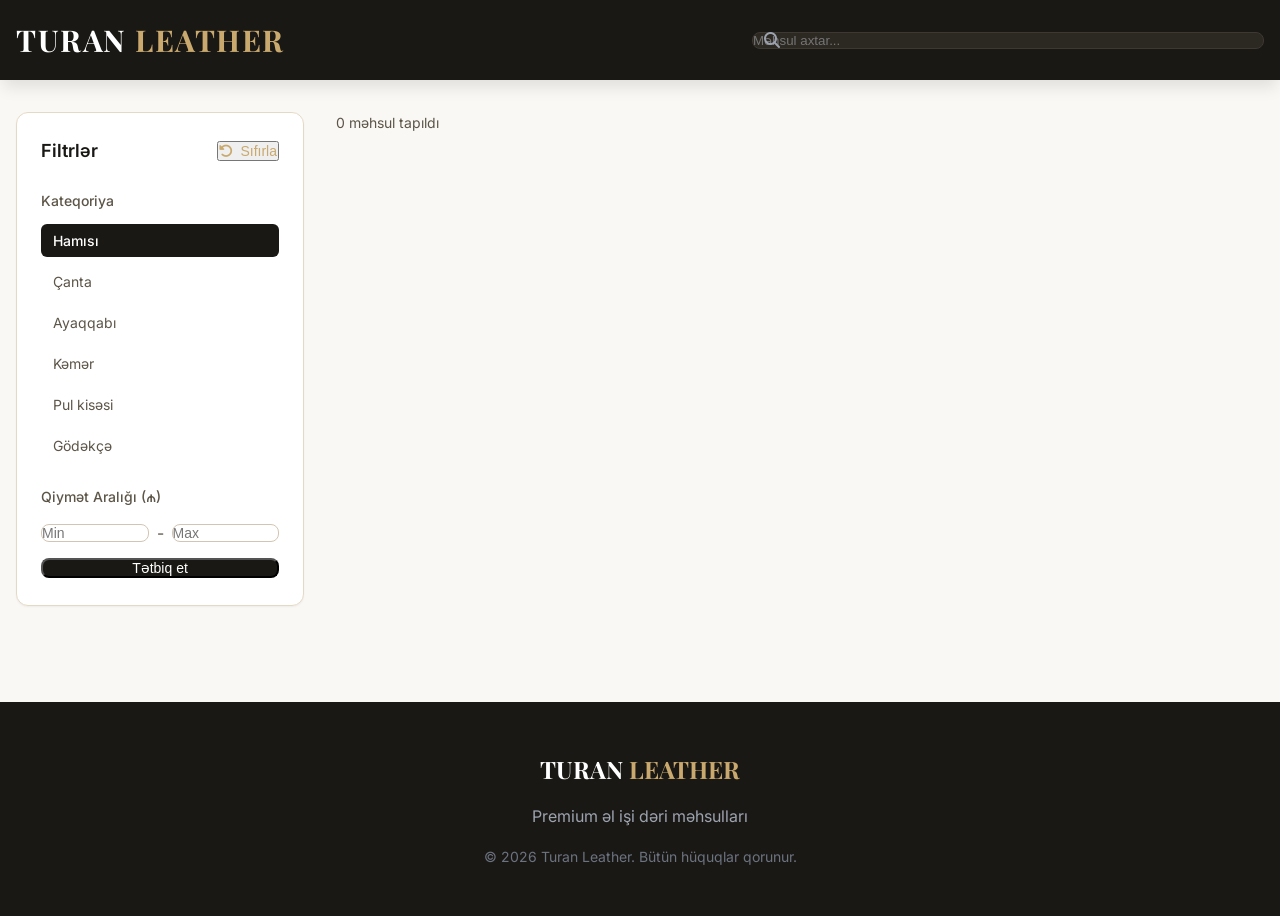
==== index.html @ 6fc0ab0b "Add files via upload" ====
<!DOCTYPE html>
<html lang="az">
<head>
    <meta charset="UTF-8">
    <meta name="viewport" content="width=device-width, initial-scale=1.0">
    <title>Turan Leather - Premium Dəri Məhsulları</title>
    <!-- Google Fonts -->
    <link rel="preconnect" href="https://fonts.googleapis.com">
    <link rel="preconnect" href="https://fonts.gstatic.com" crossorigin>
    <link href="https://fonts.googleapis.com/css2?family=Inter:wght@300;400;500;600;700&family=Playfair+Display:wght@500;600;700&display=swap" rel="stylesheet">
    <!-- Font Awesome -->
    <link rel="stylesheet" href="https://cdnjs.cloudflare.com/ajax/libs/font-awesome/6.5.1/css/all.min.css">
    <!-- Swiper.js -->
    <link rel="stylesheet" href="https://cdn.jsdelivr.net/npm/swiper@11/swiper-bundle.min.css" />
    <!-- Custom CSS -->
    <link rel="stylesheet" href="style.css">
</head>
<body class="bg-[#FAF8F5]">
    <!-- Header -->
    <header class="sticky top-0 z-50 bg-[#1A1814] text-white shadow-lg">
        <div class="max-w-7xl mx-auto px-4 sm:px-6 lg:px-8">
            <div class="flex items-center justify-between h-16 md:h-20">
                <!-- Logo -->
                <div class="flex-shrink-0">
                    <h1 class="text-2xl md:text-3xl font-bold tracking-wider" style="font-family: 'Playfair Display', serif;">
                        TURAN <span class="text-[#C9A96E]">LEATHER</span>
                    </h1>
                </div>

                <!-- Desktop Search & Menu -->
                <div class="hidden md:flex items-center space-x-6 flex-1 max-w-lg mx-8">
                    <div class="relative w-full">
                        <i class="fa-solid fa-magnifying-glass absolute left-3 top-1/2 -translate-y-1/2 text-gray-400"></i>
                        <input type="text" id="searchInput" placeholder="Məhsul axtar..." 
                               class="w-full pl-10 pr-4 py-2 bg-[#2C2822] border border-[#3D3830] rounded-lg text-white placeholder-gray-400 focus:outline-none focus:border-[#C9A96E] transition-colors">
                    </div>
                </div>

                <!-- Mobile Menu Button -->
                <button id="mobileMenuBtn" class="md:hidden text-white text-2xl">
                    <i class="fa-solid fa-bars"></i>
                </button>
            </div>
        </div>

        <!-- Mobile Search -->
        <div class="md:hidden px-4 pb-3">
            <div class="relative">
                <i class="fa-solid fa-magnifying-glass absolute left-3 top-1/2 -translate-y-1/2 text-gray-400"></i>
                <input type="text" id="mobileSearchInput" placeholder="Məhsul axtar..." 
                       class="w-full pl-10 pr-4 py-2 bg-[#2C2822] border border-[#3D3830] rounded-lg text-white placeholder-gray-400 focus:outline-none focus:border-[#C9A96E] transition-colors">
            </div>
        </div>
    </header>

    <!-- Main Layout -->
    <div class="max-w-7xl mx-auto px-4 sm:px-6 lg:px-8 py-8">
        <div class="flex flex-col lg:flex-row gap-8">
            <!-- Sidebar Filters -->
            <aside id="filterSidebar" class="lg:w-72 flex-shrink-0 hidden lg:block">
                <div class="sticky top-24 bg-white rounded-xl shadow-sm p-6 border border-[#E5D9C5]">
                    <div class="flex items-center justify-between mb-6">
                        <h2 class="text-lg font-semibold text-[#1A1814]">Filtrlər</h2>
                        <button id="resetFilters" class="text-sm text-[#C9A96E] hover:text-[#A8894A] transition-colors">
                            <i class="fa-solid fa-rotate-left mr-1"></i> Sıfırla
                        </button>
                    </div>

                    <!-- Category Filter -->
                    <div class="mb-6">
                        <h3 class="text-sm font-medium text-[#5C5548] mb-3">Kateqoriya</h3>
                        <div id="categoryFilters" class="space-y-2">
                            <!-- Categories will be loaded dynamically -->
                        </div>
                    </div>

                    <!-- Price Range Filter -->
                    <div>
                        <h3 class="text-sm font-medium text-[#5C5548] mb-3">Qiymət Aralığı (₼)</h3>
                        <div class="flex items-center space-x-2">
                            <input type="number" id="minPrice" placeholder="Min" 
                                   class="w-full px-3 py-2 border border-[#D4C5B2] rounded-lg text-sm focus:outline-none focus:border-[#C9A96E]">
                            <span class="text-[#5C5548]">-</span>
                            <input type="number" id="maxPrice" placeholder="Max" 
                                   class="w-full px-3 py-2 border border-[#D4C5B2] rounded-lg text-sm focus:outline-none focus:border-[#C9A96E]">
                        </div>
                        <button id="applyPriceFilter" class="w-full mt-3 px-4 py-2 bg-[#1A1814] text-white rounded-lg text-sm hover:bg-[#2C2822] transition-colors">
                            Tətbiq et
                        </button>
                    </div>
                </div>
            </aside>

            <!-- Mobile Filter Overlay -->
            <div id="mobileFilterOverlay" class="fixed inset-0 bg-black/50 z-50 hidden lg:hidden">
                <div class="absolute right-0 top-0 h-full w-80 bg-white p-6 overflow-y-auto">
                    <div class="flex items-center justify-between mb-6">
                        <h2 class="text-lg font-semibold">Filtrlər</h2>
                        <button id="closeMobileFilter" class="text-2xl text-gray-500">&times;</button>
                    </div>
                    <!-- Same filter content as desktop -->
                    <div id="mobileCategoryFilters" class="space-y-2 mb-6"></div>
                    <div class="mb-6">
                        <h3 class="text-sm font-medium text-[#5C5548] mb-3">Qiymət Aralığı (₼)</h3>
                        <div class="flex items-center space-x-2 mb-3">
                            <input type="number" id="mobileMinPrice" placeholder="Min" 
                                   class="w-full px-3 py-2 border rounded-lg text-sm">
                            <span>-</span>
                            <input type="number" id="mobileMaxPrice" placeholder="Max" 
                                   class="w-full px-3 py-2 border rounded-lg text-sm">
                        </div>
                        <button id="applyMobilePriceFilter" class="w-full px-4 py-2 bg-[#1A1814] text-white rounded-lg text-sm">
                            Tətbiq et
                        </button>
                    </div>
                    <button id="resetMobileFilters" class="w-full px-4 py-2 border border-[#D4C5B2] rounded-lg text-sm">
                        Sıfırla
                    </button>
                </div>
            </div>

            <!-- Products Grid -->
            <main class="flex-1">
                <!-- Mobile Filter Toggle -->
                <div class="flex items-center justify-between mb-6 lg:hidden">
                    <button id="mobileFilterToggle" class="flex items-center space-x-2 px-4 py-2 bg-white border border-[#D4C5B2] rounded-lg text-sm">
                        <i class="fa-solid fa-filter"></i>
                        <span>Filtrlər</span>
                    </button>
                    <span id="productCount" class="text-sm text-[#5C5548]"></span>
                </div>

                <div class="hidden lg:flex items-center justify-between mb-6">
                    <span id="desktopProductCount" class="text-sm text-[#5C5548]"></span>
                </div>

                <!-- Loading Spinner -->
                <div id="loadingSpinner" class="flex justify-center py-20">
                    <div class="w-10 h-10 border-4 border-[#C9A96E] border-t-transparent rounded-full animate-spin"></div>
                </div>

                <!-- Products Grid -->
                <div id="productsGrid" class="grid grid-cols-1 sm:grid-cols-2 lg:grid-cols-3 gap-6">
                    <!-- Products will be loaded dynamically -->
                </div>

                <!-- Load More Button -->
                <div id="loadMoreContainer" class="flex justify-center mt-8">
                    <button id="loadMoreBtn" class="px-8 py-3 bg-[#1A1814] text-white rounded-lg hover:bg-[#2C2822] transition-all duration-300 transform hover:scale-105">
                        <i class="fa-solid fa-plus mr-2"></i> Daha çox yüklə
                    </button>
                </div>
            </main>
        </div>
    </div>

    <!-- Product Detail Modal -->
    <div id="productModal" class="fixed inset-0 bg-black/60 z-50 flex items-center justify-center p-4 opacity-0 pointer-events-none transition-opacity duration-300">
        <div class="bg-white rounded-2xl max-w-2xl w-full max-h-[90vh] overflow-y-auto relative">
            <button id="closeModal" class="absolute top-4 right-4 z-10 w-10 h-10 bg-white rounded-full shadow-md flex items-center justify-center hover:bg-gray-100 transition-colors">
                <i class="fa-solid fa-xmark text-xl"></i>
            </button>
            
            <!-- Swiper Image Slider -->
            <div class="swiper productSwiper w-full h-80 md:h-96 bg-[#F5F0E8]">
                <div class="swiper-wrapper" id="modalSwiperWrapper">
                    <!-- Slides will be added dynamically -->
                </div>
                <div class="swiper-pagination"></div>
                <div class="swiper-button-prev"></div>
                <div class="swiper-button-next"></div>
            </div>

            <!-- Product Info -->
            <div class="p-6">
                <span id="modalCategory" class="text-sm text-[#C9A96E] font-medium uppercase tracking-wider"></span>
                <h2 id="modalProductName" class="text-2xl font-bold text-[#1A1814] mt-2"></h2>
                <p id="modalPrice" class="text-3xl font-bold text-[#C9A96E] mt-3"></p>
                <p id="modalDescription" class="text-gray-600 mt-4 leading-relaxed"></p>
                
                <button id="modalOrderBtn" class="w-full mt-6 px-6 py-3 bg-green-600 text-white rounded-lg hover:bg-green-700 transition-all duration-300 transform hover:scale-105 font-medium">
                    <i class="fa-brands fa-whatsapp mr-2"></i> WhatsApp ilə sifariş et
                </button>
            </div>
        </div>
    </div>

    <!-- Footer -->
    <footer class="bg-[#1A1814] text-white mt-16">
        <div class="max-w-7xl mx-auto px-4 sm:px-6 lg:px-8 py-12">
            <div class="text-center">
                <h3 class="text-2xl font-bold mb-4" style="font-family: 'Playfair Display', serif;">
                    TURAN <span class="text-[#C9A96E]">LEATHER</span>
                </h3>
                <p class="text-gray-400">Premium əl işi dəri məhsulları</p>
                <div class="mt-4 text-sm text-gray-500">
                    © 2026 Turan Leather. Bütün hüquqlar qorunur.
                </div>
            </div>
        </div>
    </footer>

    <!-- Scripts -->
    <script src="https://cdn.jsdelivr.net/npm/swiper@11/swiper-bundle.min.js"></script>
    <script src="script.js"></script>
</body>
</html>
---- style.css ----
/* === Turan Leather - Global Styles === */

/* Reset and Base */
* {
    margin: 0;
    padding: 0;
    box-sizing: border-box;
}

body {
    font-family: 'Inter', sans-serif;
    background-color: #FAF8F5;
    color: #1A1814;
    line-height: 1.6;
}

/* Custom Scrollbar */
::-webkit-scrollbar {
    width: 8px;
}
::-webkit-scrollbar-track {
    background: #F5F0E8;
}
::-webkit-scrollbar-thumb {
    background: #C9A96E;
    border-radius: 4px;
}
::-webkit-scrollbar-thumb:hover {
    background: #A8894A;
}

/* === Utility Classes (Tailwind-like) === */
.max-w-7xl { max-width: 80rem; }
.mx-auto { margin-left: auto; margin-right: auto; }
.px-4 { padding-left: 1rem; padding-right: 1rem; }
.px-6 { padding-left: 1.5rem; padding-right: 1.5rem; }
.px-8 { padding-left: 2rem; padding-right: 2rem; }
.py-8 { padding-top: 2rem; padding-bottom: 2rem; }
.py-12 { padding-top: 3rem; padding-bottom: 3rem; }
.py-20 { padding-top: 5rem; padding-bottom: 5rem; }
.mt-2 { margin-top: 0.5rem; }
.mt-3 { margin-top: 0.75rem; }
.mt-4 { margin-top: 1rem; }
.mt-6 { margin-top: 1.5rem; }
.mt-8 { margin-top: 2rem; }
.mt-16 { margin-top: 4rem; }
.mb-1 { margin-bottom: 0.25rem; }
.mb-3 { margin-bottom: 0.75rem; }
.mb-4 { margin-bottom: 1rem; }
.mb-6 { margin-bottom: 1.5rem; }
.mb-8 { margin-bottom: 2rem; }
.mr-1 { margin-right: 0.25rem; }
.mr-2 { margin-right: 0.5rem; }
.ml-2 { margin-left: 0.5rem; }
.p-1 { padding: 0.25rem; }
.p-4 { padding: 1rem; }
.p-6 { padding: 1.5rem; }
.gap-2 { gap: 0.5rem; }
.gap-3 { gap: 0.75rem; }
.gap-4 { gap: 1rem; }
.gap-6 { gap: 1.5rem; }
.gap-8 { gap: 2rem; }
.space-x-2 > * + * { margin-left: 0.5rem; }
.space-x-3 > * + * { margin-left: 0.75rem; }
.space-x-4 > * + * { margin-left: 1rem; }
.space-x-6 > * + * { margin-left: 1.5rem; }
.space-y-2 > * + * { margin-top: 0.5rem; }
.space-y-3 > * + * { margin-top: 0.75rem; }
.space-y-4 > * + * { margin-top: 1rem; }
.space-y-5 > * + * { margin-top: 1.25rem; }
.rounded-lg { border-radius: 0.5rem; }
.rounded-xl { border-radius: 0.75rem; }
.rounded-2xl { border-radius: 1rem; }
.rounded-full { border-radius: 9999px; }
.rounded-md { border-radius: 0.375rem; }
.shadow-sm { box-shadow: 0 1px 2px rgba(0,0,0,0.05); }
.shadow-lg { box-shadow: 0 10px 15px -3px rgba(0,0,0,0.1); }
.shadow-md { box-shadow: 0 4px 6px -1px rgba(0,0,0,0.1); }
.shadow-xl { box-shadow: 0 20px 25px -5px rgba(0,0,0,0.1); }
.transition-colors { transition: color 0.2s, background-color 0.2s, border-color 0.2s; }
.transition-all { transition: all 0.3s; }
.transition-opacity { transition: opacity 0.3s; }
.duration-200 { transition-duration: 0.2s; }
.duration-300 { transition-duration: 0.3s; }
.transform { transform: translateZ(0); }
.hover\:scale-105:hover { transform: scale(1.05); }
.text-sm { font-size: 0.875rem; }
.text-lg { font-size: 1.125rem; }
.text-xl { font-size: 1.25rem; }
.text-2xl { font-size: 1.5rem; }
.text-3xl { font-size: 1.875rem; }
.font-medium { font-weight: 500; }
.font-semibold { font-weight: 600; }
.font-bold { font-weight: 700; }
.tracking-wider { letter-spacing: 0.05em; }
.uppercase { text-transform: uppercase; }
.text-center { text-align: center; }
.flex { display: flex; }
.flex-col { flex-direction: column; }
.flex-wrap { flex-wrap: wrap; }
.flex-1 { flex: 1 1 0%; }
.flex-shrink-0 { flex-shrink: 0; }
.items-center { align-items: center; }
.items-start { align-items: flex-start; }
.items-end { align-items: flex-end; }
.justify-center { justify-content: center; }
.justify-between { justify-content: space-between; }
.justify-end { justify-content: flex-end; }
.grid { display: grid; }
.grid-cols-1 { grid-template-columns: repeat(1, 1fr); }
.grid-cols-2 { grid-template-columns: repeat(2, 1fr); }
.grid-cols-3 { grid-template-columns: repeat(3, 1fr); }
.hidden { display: none; }
.block { display: block; }
.inline-block { display: inline-block; }
.relative { position: relative; }
.absolute { position: absolute; }
.fixed { position: fixed; }
.sticky { position: sticky; }
.inset-0 { top: 0; right: 0; bottom: 0; left: 0; }
.top-0 { top: 0; }
.top-4 { top: 1rem; }
.top-24 { top: 6rem; }
.right-0 { right: 0; }
.right-4 { right: 1rem; }
.bottom-6 { bottom: 1.5rem; }
.right-6 { right: 1.5rem; }
.left-3 { left: 0.75rem; }
.top-1\/2 { top: 50%; }
.-translate-y-1\/2 { transform: translateY(-50%); }
.z-10 { z-index: 10; }
.z-40 { z-index: 40; }
.z-50 { z-index: 50; }
.w-full { width: 100%; }
.w-10 { width: 2.5rem; }
.h-10 { height: 2.5rem; }
.h-16 { height: 4rem; }
.h-80 { height: 20rem; }
.h-full { height: 100%; }
.max-w-lg { max-width: 32rem; }
.max-w-md { max-width: 28rem; }
.max-w-2xl { max-width: 42rem; }
.max-h-\[90vh\] { max-height: 90vh; }
.overflow-hidden { overflow: hidden; }
.overflow-y-auto { overflow-y: auto; }
.bg-white { background-color: #FFFFFF; }
.bg-\[\#1A1814\] { background-color: #1A1814; }
.bg-\[\#2C2822\] { background-color: #2C2822; }
.bg-\[\#FAF8F5\] { background-color: #FAF8F5; }
.bg-\[\#F5F0E8\] { background-color: #F5F0E8; }
.bg-black\/50 { background-color: rgba(0,0,0,0.5); }
.bg-black\/60 { background-color: rgba(0,0,0,0.6); }
.bg-red-600 { background-color: #DC2626; }
.bg-green-600 { background-color: #059669; }
.text-white { color: #FFFFFF; }
.text-\[\#1A1814\] { color: #1A1814; }
.text-\[\#C9A96E\] { color: #C9A96E; }
.text-\[\#5C5548\] { color: #5C5548; }
.text-gray-400 { color: #9CA3AF; }
.text-gray-500 { color: #6B7280; }
.text-gray-600 { color: #4B5563; }
.text-gray-700 { color: #374151; }
.border { border: 1px solid #D4C5B2; }
.border-\[\#3D3830\] { border-color: #3D3830; }
.border-\[\#D4C5B2\] { border-color: #D4C5B2; }
.border-\[\#E5D9C5\] { border-color: #E5D9C5; }
.border-b { border-bottom: 1px solid #E5D9C5; }
.border-4 { border-width: 4px; }
.border-t-transparent { border-top-color: transparent; }
.pointer-events-none { pointer-events: none; }
.opacity-0 { opacity: 0; }
.animate-spin { animation: spin 1s linear infinite; }
.translate-y-20 { transform: translateY(5rem); }
.leading-relaxed { line-height: 1.625; }
.file\:mr-4::file-selector-button { margin-right: 1rem; }
.file\:py-2::file-selector-button { padding-top: 0.5rem; padding-bottom: 0.5rem; }
.file\:px-4::file-selector-button { padding-left: 1rem; padding-right: 1rem; }
.file\:rounded-lg::file-selector-button { border-radius: 0.5rem; }
.file\:border-0::file-selector-button { border: none; }
.file\:text-sm::file-selector-button { font-size: 0.875rem; }
.file\:font-medium::file-selector-button { font-weight: 500; }
.file\:bg-\[\#F5F0E8\]::file-selector-button { background-color: #F5F0E8; }
.hover\:bg-\[\#2C2822\]:hover { background-color: #2C2822; }
.hover\:bg-\[\#3D3830\]:hover { background-color: #3D3830; }
.hover\:bg-gray-50:hover { background-color: #F9FAFB; }
.hover\:bg-gray-100:hover { background-color: #F3F4F6; }
.hover\:bg-red-700:hover { background-color: #B91C1C; }
.hover\:bg-green-700:hover { background-color: #047857; }
.hover\:text-\[\#A8894A\]:hover { color: #A8894A; }
.hover\:border-\[\#C9A96E\]:hover { border-color: #C9A96E; }
.focus\:outline-none:focus { outline: none; }
.focus\:border-\[\#C9A96E\]:focus { border-color: #C9A96E; }

/* === Breakpoints (Mobile-first) === */
@media (min-width: 640px) {
    .sm\:grid-cols-2 { grid-template-columns: repeat(2, 1fr); }
    .sm\:flex-row { flex-direction: row; }
    .sm\:flex-none { flex: none; }
    .sm\:w-auto { width: auto; }
}

@media (min-width: 768px) {
    .md\:flex { display: flex; }
    .md\:hidden { display: none; }
    .md\:h-20 { height: 5rem; }
    .md\:h-96 { height: 24rem; }
    .md\:text-3xl { font-size: 1.875rem; }
}

@media (min-width: 1024px) {
    .lg\:flex { display: flex; }
    .lg\:hidden { display: none; }
    .lg\:w-72 { width: 18rem; }
    .lg\:grid-cols-3 { grid-template-columns: repeat(3, 1fr); }
    .lg\:flex-row { flex-direction: row; }
    .lg\:block { display: block; }
}

/* === Product Card Hover Effects === */
.product-card {
    background: #FFFFFF;
    border-radius: 0.75rem;
    overflow: hidden;
    box-shadow: 0 1px 3px rgba(0,0,0,0.05);
    transition: all 0.3s ease;
    border: 1px solid #E5D9C5;
}

.product-card:hover {
    transform: translateY(-4px);
    box-shadow: 0 20px 40px -10px rgba(0,0,0,0.15);
}

.product-card img {
    transition: transform 0.5s ease;
}

.product-card:hover img {
    transform: scale(1.05);
}

/* === Modal Animation === */
#productModal.active {
    opacity: 1;
    pointer-events: auto;
}

/* === Swiper Custom Styles === */
.productSwiper .swiper-button-prev,
.productSwiper .swiper-button-next {
    color: #C9A96E;
    background: rgba(255,255,255,0.9);
    width: 40px;
    height: 40px;
    border-radius: 50%;
    box-shadow: 0 2px 8px rgba(0,0,0,0.1);
}

.productSwiper .swiper-button-prev:after,
.productSwiper .swiper-button-next:after {
    font-size: 1rem;
    font-weight: bold;
}

.productSwiper .swiper-pagination-bullet {
    background: #C9A96E;
    opacity: 0.5;
}

.productSwiper .swiper-pagination-bullet-active {
    opacity: 1;
}

/* === Admin Tab Styles === */
.tab-btn {
    background: transparent;
    color: #5C5548;
    cursor: pointer;
    border: none;
    font-family: 'Inter', sans-serif;
}

.tab-btn.active {
    background: #1A1814;
    color: #FFFFFF;
}

.tab-content.hidden {
    display: none;
}

/* === Toast Notification === */
#toast.show {
    transform: translateY(0);
    opacity: 1;
}

#toast.success #toastContent {
    background: #059669;
}

#toast.error #toastContent {
    background: #DC2626;
}

#toast.info #toastContent {
    background: #3B82F6;
}

/* === Delete Modal === */
#deleteModal.active {
    opacity: 1;
    pointer-events: auto;
}

/* === Loading Spinner Animation === */
@keyframes spin {
    from { transform: rotate(0deg); }
    to { transform: rotate(360deg); }
}

/* === Category Filter Button === */
.category-filter-btn {
    display: block;
    width: 100%;
    text-align: left;
    padding: 0.5rem 0.75rem;
    border-radius: 0.375rem;
    font-size: 0.875rem;
    color: #5C5548;
    transition: all 0.2s;
    cursor: pointer;
    background: transparent;
    border: none;
    font-family: 'Inter', sans-serif;
}

.category-filter-btn:hover {
    background: #F5F0E8;
    color: #1A1814;
}

.category-filter-btn.active {
    background: #1A1814;
    color: #FFFFFF;
    font-weight: 500;
}

/* === Image Preview Thumbnails === */
.image-preview-thumb {
    width: 80px;
    height: 80px;
    object-fit: cover;
    border-radius: 0.5rem;
    border: 2px solid #E5D9C5;
}

.image-preview-container {
    position: relative;
    display: inline-block;
}

.remove-image-btn {
    position: absolute;
    top: -8px;
    right: -8px;
    width: 24px;
    height: 24px;
    background: #DC2626;
    color: white;
    border-radius: 50%;
    display: flex;
    align-items: center;
    justify-content: center;
    cursor: pointer;
    font-size: 12px;
    border: none;
}

/* === No products message === */
.no-products {
    text-align: center;
    padding: 3rem 1rem;
    color: #9CA3AF;
}

.no-products i {
    font-size: 3rem;
    margin-bottom: 1rem;
    color: #D4C5B2;
}

/* === Pagination === */
.pagination-btn {
    padding: 0.5rem 1rem;
    border: 1px solid #D4C5B2;
    border-radius: 0.375rem;
    background: white;
    color: #5C5548;
    cursor: pointer;
    font-size: 0.875rem;
    transition: all 0.2s;
    font-family: 'Inter', sans-serif;
}

.pagination-btn:hover {
    background: #F5F0E8;
}

.pagination-btn.active {
    background: #1A1814;
    color: white;
    border-color: #1A1814;
}

.pagination-btn:disabled {
    opacity: 0.5;
    cursor: not-allowed;
}
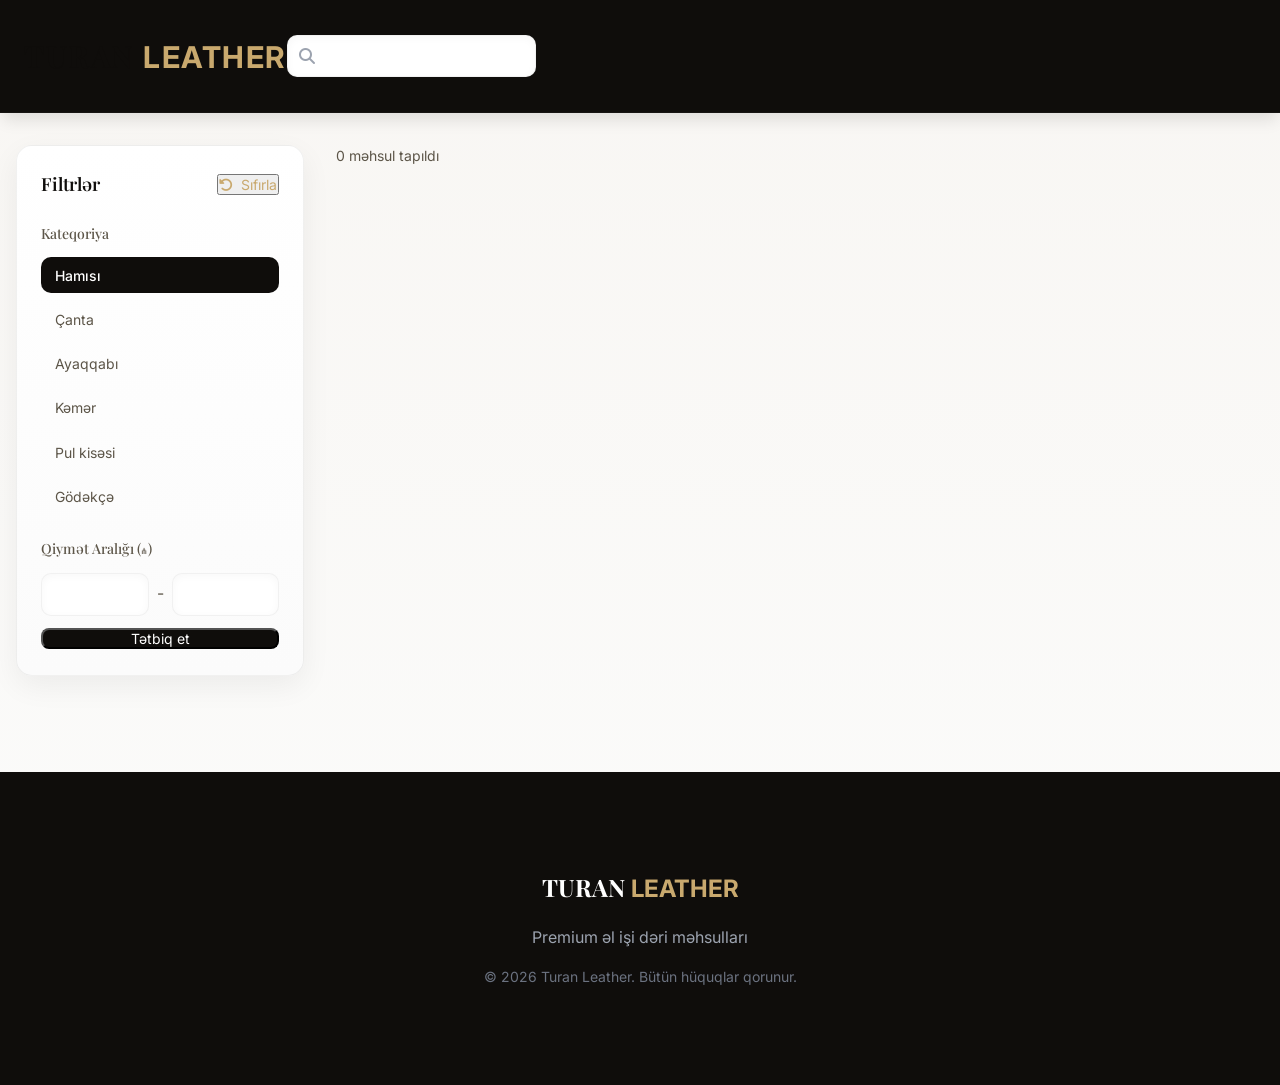
==== commit c9f173ee: "chore: add premium visual theme and admin styles (visual only)" ====
--- a/index.html
+++ b/index.html
@@ -14,6 +14,8 @@
     <link rel="stylesheet" href="https://cdn.jsdelivr.net/npm/swiper@11/swiper-bundle.min.css" />
     <!-- Custom CSS -->
     <link rel="stylesheet" href="style.css">
+    <!-- Premium theme overrides (visual only) -->
+    <link rel="stylesheet" href="premium.css">
 </head>
 <body class="bg-[#FAF8F5]">
     <!-- Header -->
--- a/style.css
+++ b/style.css
@@ -1,16 +1,31 @@
 /* === Turan Leather - Global Styles === */
+
+/* Design Tokens */
+:root {
+    --primary: #1A1814;
+    --primary-light: #2C2822;
+    --accent: #C9A96E;
+    --accent-hover: #A8894A;
+    --bg-main: #FAF8F5;
+    --bg-secondary: #F5F0E8;
+    --text-main: #1A1814;
+    --text-muted: #5C5548;
+    --border-color: #E5D9C5;
+    --transition-smooth: all 0.3s cubic-bezier(0.4, 0, 0.2, 1);
+}
 
 /* Reset and Base */
 * {
     margin: 0;
     padding: 0;
     box-sizing: border-box;
+    -webkit-font-smoothing: antialiased;
 }
 
 body {
     font-family: 'Inter', sans-serif;
-    background-color: #FAF8F5;
-    color: #1A1814;
+    background-color: var(--bg-main);
+    color: var(--primary);
     line-height: 1.6;
 }
 
@@ -19,14 +34,14 @@
     width: 8px;
 }
 ::-webkit-scrollbar-track {
-    background: #F5F0E8;
+    background: var(--bg-secondary);
 }
 ::-webkit-scrollbar-thumb {
-    background: #C9A96E;
+    background: var(--accent);
     border-radius: 4px;
 }
 ::-webkit-scrollbar-thumb:hover {
-    background: #A8894A;
+    background: var(--accent-hover);
 }
 
 /* === Utility Classes (Tailwind-like) === */
@@ -218,12 +233,12 @@
 
 /* === Product Card Hover Effects === */
 .product-card {
-    background: #FFFFFF;
+    background: white;
     border-radius: 0.75rem;
     overflow: hidden;
     box-shadow: 0 1px 3px rgba(0,0,0,0.05);
-    transition: all 0.3s ease;
-    border: 1px solid #E5D9C5;
+    transition: var(--transition-smooth);
+    border: 1px solid var(--border-color);
 }
 
 .product-card:hover {
@@ -248,12 +263,13 @@
 /* === Swiper Custom Styles === */
 .productSwiper .swiper-button-prev,
 .productSwiper .swiper-button-next {
-    color: #C9A96E;
+    color: var(--accent);
     background: rgba(255,255,255,0.9);
     width: 40px;
     height: 40px;
     border-radius: 50%;
-    box-shadow: 0 2px 8px rgba(0,0,0,0.1);
+    box-shadow: 0 4px 12px rgba(0,0,0,0.1);
+    backdrop-filter: blur(4px);
 }
 
 .productSwiper .swiper-button-prev:after,
@@ -263,7 +279,7 @@
 }
 
 .productSwiper .swiper-pagination-bullet {
-    background: #C9A96E;
+    background: var(--accent);
     opacity: 0.5;
 }
 
@@ -274,14 +290,14 @@
 /* === Admin Tab Styles === */
 .tab-btn {
     background: transparent;
-    color: #5C5548;
+    color: var(--text-muted);
     cursor: pointer;
     border: none;
     font-family: 'Inter', sans-serif;
 }
 
 .tab-btn.active {
-    background: #1A1814;
+    background: var(--primary);
     color: #FFFFFF;
 }
 
@@ -327,8 +343,8 @@
     padding: 0.5rem 0.75rem;
     border-radius: 0.375rem;
     font-size: 0.875rem;
-    color: #5C5548;
-    transition: all 0.2s;
+    color: var(--text-muted);
+    transition: var(--transition-smooth);
     cursor: pointer;
     background: transparent;
     border: none;
@@ -336,14 +352,22 @@
 }
 
 .category-filter-btn:hover {
-    background: #F5F0E8;
-    color: #1A1814;
+    background: var(--bg-secondary);
+    color: var(--primary);
 }
 
 .category-filter-btn.active {
-    background: #1A1814;
+    background: var(--primary);
     color: #FFFFFF;
     font-weight: 500;
+}
+
+/* Glass Effect Utility */
+.glass {
+    background: rgba(255, 255, 255, 0.7);
+    backdrop-filter: blur(10px);
+    -webkit-backdrop-filter: blur(10px);
+    border: 1px solid rgba(255, 255, 255, 0.2);
 }
 
 /* === Image Preview Thumbnails === */
--- a/premium.css
+++ b/premium.css
@@ -0,0 +1,169 @@
+/* Premium Theme Overrides - Visual only (no JS/HTML changes) */
+:root{
+  --primary:#0f0d0b;
+  --accent:#b8893a;
+  --accent-2:#dac694;
+  --muted:#6b655b;
+  --bg:#f8f6f3;
+  --panel:#ffffff;
+  --glass: rgba(255,255,255,0.6);
+  --radius-lg:16px;
+  --radius-md:10px;
+}
+
+/* Base refinements */
+html,body{height:100%;}
+body{
+  background: linear-gradient(180deg,var(--bg),#fbfbfa);
+  color:var(--primary);
+  -webkit-font-smoothing:antialiased;
+  text-rendering:optimizeLegibility;
+}
+
+/* Typography */
+h1,h2,h3,h4{font-family:'Playfair Display',serif;color:var(--primary);}
+h1{letter-spacing:0.06em}
+p,button,input,span{font-family:'Inter',sans-serif}
+
+/* Header */
+header{
+  background:linear-gradient(180deg, rgba(15,13,11,0.98), rgba(15,13,11,0.95));
+  border-bottom:1px solid rgba(255,255,255,0.03);
+}
+header .max-w-7xl{display:flex;align-items:center;justify-content:space-between;padding:1rem 1.5rem}
+header h1{font-weight:700;font-size:1.5rem}
+header h1 span{color:var(--accent)}
+
+/* Search input modern style */
+input[type="text"], input[type="number"]{
+  background:linear-gradient(180deg,#141312,#1b1917);
+  border:1px solid rgba(255,255,255,0.03);
+  box-shadow: 0 6px 20px rgba(10,10,10,0.35) inset, 0 2px 6px rgba(0,0,0,0.25);
+  color:#efece7;
+}
+input::placeholder{color:rgba(255,255,255,0.45)}
+
+/* Sidebar panel */
+#filterSidebar .sticky{background:linear-gradient(180deg,var(--panel),#fbfbfb);border-radius:var(--radius-lg);box-shadow:0 10px 30px rgba(10,10,10,0.06);border:1px solid rgba(18,16,14,0.06)}
+#filterSidebar h2{color:var(--primary)}
+#filterSidebar .category-filter-btn{border-radius:10px;padding:0.6rem 0.9rem}
+
+/* Product Card - premium */
+.product-card{
+  border-radius:var(--radius-lg);
+  overflow:hidden;
+  background:linear-gradient(180deg,#fff, #fbfaf8);
+  border:1px solid rgba(20,18,16,0.04);
+  box-shadow: 0 8px 30px rgba(10,10,10,0.06);
+  transition: transform 320ms cubic-bezier(.2,.9,.3,1), box-shadow 320ms;
+}
+.product-card:hover{transform:translateY(-8px);box-shadow:0 30px 60px rgba(10,10,10,0.12)}
+.product-card img{width:100%;height:260px;object-fit:cover;border-bottom:1px solid rgba(20,18,16,0.02)}
+
+.product-card .card-body{padding:1.25rem}
+.card-title{font-weight:700;font-size:1.05rem;margin-bottom:0.35rem}
+.card-meta{color:var(--muted);font-size:0.92rem}
+.card-price{color:var(--accent);font-weight:700;font-size:1.25rem;margin-top:0.6rem}
+
+/* Load More Button */
+#loadMoreBtn{
+  background: linear-gradient(90deg,var(--accent), var(--accent-2));
+  box-shadow: 0 8px 30px rgba(185,137,58,0.18);
+  border: none;
+  padding: 0.85rem 1.6rem;
+  border-radius: 12px;
+  transform-origin:center;
+}
+#loadMoreBtn i{opacity:0.9}
+#loadMoreBtn:hover{transform:translateY(-3px) scale(1.02)}
+
+/* Modal */
+#productModal{align-items:center;justify-content:center}
+#productModal .bg-white{border-radius:20px;overflow:hidden;border:1px solid rgba(20,18,16,0.04);box-shadow:0 30px 80px rgba(10,10,10,0.25)}
+#productModal .p-6{padding:2rem}
+#closeModal{background:linear-gradient(180deg,#fff,#f7f6f5)}
+#modalPrice{color:var(--accent);font-size:2rem}
+#modalOrderBtn{background:linear-gradient(90deg,#25D366,#1DA851);border-radius:10px}
+
+/* Swiper overrides for premium feel */
+.productSwiper{border-bottom:1px solid rgba(20,18,16,0.02);}
+.productSwiper .swiper-button-prev, .productSwiper .swiper-button-next{width:48px;height:48px}
+
+/* Footer */
+footer{background:linear-gradient(180deg,#0f0d0b,#0b0a09);padding:3rem 0}
+footer h3{font-family:'Playfair Display',serif;color:#fff}
+footer p{color:rgba(255,255,255,0.7)}
+
+/* Responsive tweaks */
+@media (max-width: 1024px){
+  .product-card img{height:220px}
+}
+
+@media (max-width: 640px){
+  header h1{font-size:1.25rem}
+  .product-card img{height:180px}
+}
+
+/* Subtle decorative accents */
+.header-accent{
+  position:relative;
+}
+.header-accent::after{
+  content:"";
+  position:absolute;
+  left:50%;transform:translateX(-50%);
+  bottom:-8px;width:40px;height:4px;background:linear-gradient(90deg,var(--accent),var(--accent-2));border-radius:4px;opacity:0.9
+}
+
+/* Preserve existing utility classes behavior but refine hover states */
+.hover\:bg-\[\#2C2822\]:hover{background:#2b2824}
+.hover\:bg-\[\#3D3830\]:hover{background:#3b3732}
+
+/* Keep accessibility: focus outlines visible */
+:focus{outline:3px solid rgba(200,169,110,0.18);outline-offset:2px}
+
+/* === Admin panel premium overrides === */
+/* Make tab nav look like a segmented control */
+.tab-btn{
+  background:transparent;color:var(--muted);border-radius:10px;padding:0.8rem 1rem;display:inline-flex;align-items:center;justify-content:center;gap:0.5rem;border:1px solid rgba(20,18,16,0.04)
+}
+.tab-btn.active{background:linear-gradient(90deg,var(--accent),var(--accent-2));color:#fff;border:none;box-shadow:0 8px 24px rgba(184,136,58,0.18);transform:translateY(-2px)}
+
+/* Panel refinements */
+.tab-content .bg-white{background:linear-gradient(180deg,#fff,#fbfaf8);border-radius:var(--radius-lg);box-shadow:0 12px 40px rgba(10,10,10,0.06);border:1px solid rgba(20,18,16,0.03)}
+
+/* Forms */
+input[type="text"], input[type="number"], textarea, select{
+  background:#fff;border:1px solid rgba(20,18,16,0.06);padding:0.75rem 1rem;border-radius:10px;box-shadow:inset 0 2px 8px rgba(10,10,10,0.03)
+}
+label{color:var(--muted);font-weight:600}
+
+/* File inputs */
+.file\:mr-4::file-selector-button{background:linear-gradient(180deg,#fbf7ee,#f3eedd);border-radius:8px;padding:0.5rem 0.9rem}
+
+/* Admin product list items */
+#adminProductsList > .product-row{display:flex;align-items:center;justify-content:space-between;padding:0.9rem;border-radius:10px;border:1px solid rgba(20,18,16,0.03);background:linear-gradient(180deg,#fff,#fbfaf8)}
+#adminProductsList .left{display:flex;align-items:center;gap:1rem}
+#adminProductsList img{width:72px;height:72px;object-fit:cover;border-radius:8px;border:1px solid rgba(20,18,16,0.04)}
+.product-actions button{margin-left:0.5rem}
+
+/* Pagination */
+#pagination button{background:transparent;border:1px solid rgba(20,18,16,0.04);padding:0.5rem 0.75rem;border-radius:8px}
+#pagination button.active{background:var(--accent);color:#fff;border:none;box-shadow:0 8px 20px rgba(184,136,58,0.14)}
+
+/* Delete modal */
+#deleteModal .bg-white{border-radius:12px;box-shadow:0 30px 80px rgba(10,10,10,0.18);border:1px solid rgba(20,18,16,0.03)}
+
+/* Toast */
+#toast .px-6{background:linear-gradient(90deg,var(--accent),var(--accent-2));border-radius:10px;padding:0.9rem 1.1rem}
+
+/* Buttons */
+.bg-\[\#1A1814\]{background:var(--primary)}
+.hover\:bg-\[\#2C2822\]:hover{background:var(--primary-light)}
+.border-\[\#D4C5B2\]{border-color:var(--border-color)}
+
+/* Small responsive tweak for admin */
+@media (max-width:640px){
+  #adminProductsList > .product-row{flex-direction:column;align-items:flex-start;gap:0.5rem}
+  #adminProductsList img{width:100%;height:200px}
+}
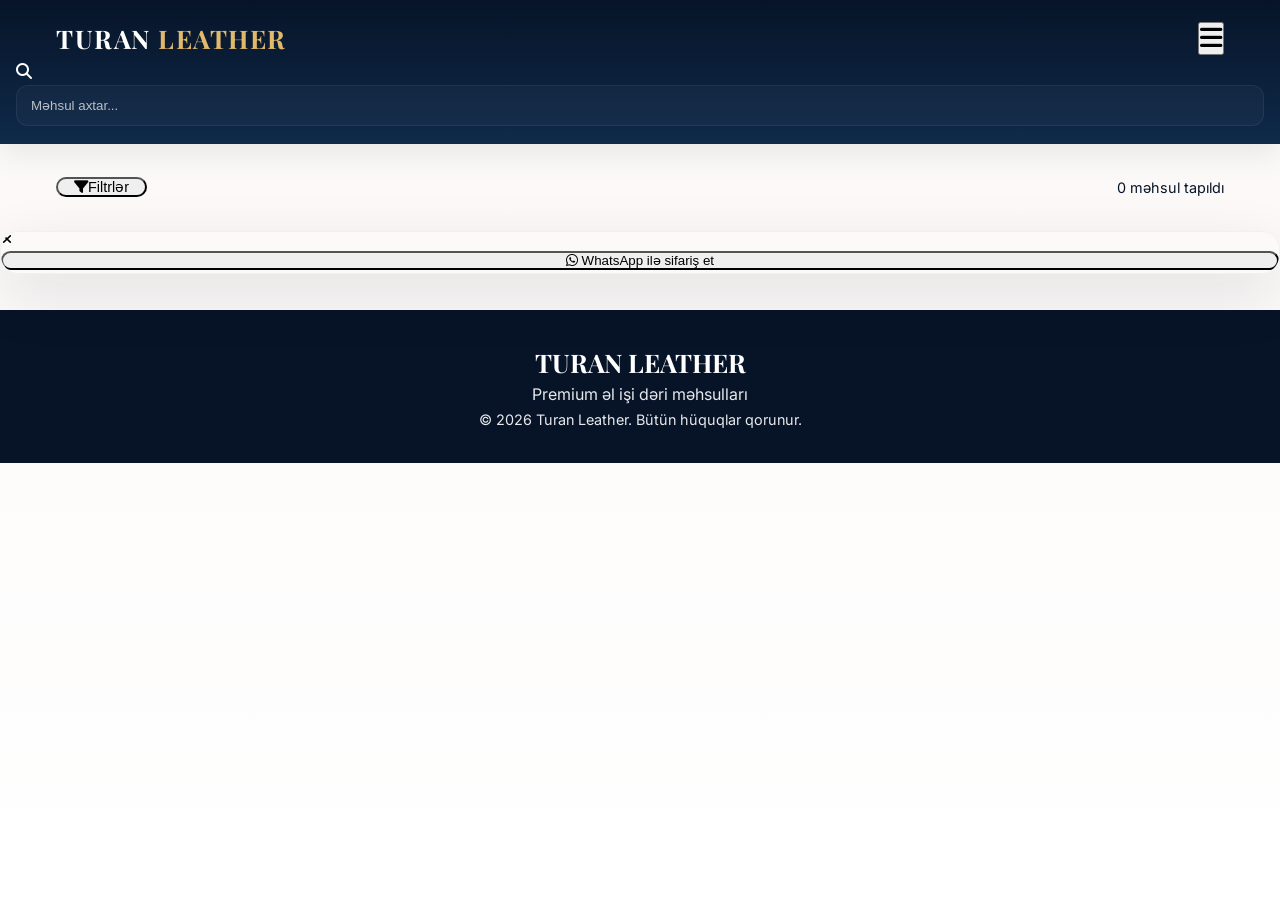
==== commit 46222fd4: "feat(ui): full redesign - replace style.css with sales landing theme, remove premium.css" ====
--- a/index.html
+++ b/index.html
@@ -14,8 +14,6 @@
     <link rel="stylesheet" href="https://cdn.jsdelivr.net/npm/swiper@11/swiper-bundle.min.css" />
     <!-- Custom CSS -->
     <link rel="stylesheet" href="style.css">
-    <!-- Premium theme overrides (visual only) -->
-    <link rel="stylesheet" href="premium.css">
 </head>
 <body class="bg-[#FAF8F5]">
     <!-- Header -->
--- a/style.css
+++ b/style.css
@@ -1,404 +1,111 @@
-/* === Turan Leather - Global Styles === */
+/* === Turan Leather - Redesigned Sales Landing Styles === */
 
-/* Design Tokens */
-:root {
-    --primary: #1A1814;
-    --primary-light: #2C2822;
-    --accent: #C9A96E;
-    --accent-hover: #A8894A;
-    --bg-main: #FAF8F5;
-    --bg-secondary: #F5F0E8;
-    --text-main: #1A1814;
-    --text-muted: #5C5548;
-    --border-color: #E5D9C5;
-    --transition-smooth: all 0.3s cubic-bezier(0.4, 0, 0.2, 1);
+:root{
+  --brand-dark: #071428;
+  --brand-mid: #0f2a4a;
+  --accent: #e0b96b;
+  --accent-2: #f3e6c7;
+  --muted: #67707a;
+  --bg: #fbf8f6;
+  --panel: #ffffff;
+  --glass: rgba(255,255,255,0.6);
+  --radius-lg: 18px;
+  --radius-md: 10px;
+  --shadow-1: 0 10px 30px rgba(9,18,28,0.08);
+  --shadow-2: 0 20px 60px rgba(9,18,28,0.12);
 }
 
-/* Reset and Base */
-* {
-    margin: 0;
-    padding: 0;
-    box-sizing: border-box;
-    -webkit-font-smoothing: antialiased;
+/* Reset */
+*{box-sizing:border-box;margin:0;padding:0}
+html,body{height:100%}
+body{font-family:Inter,system-ui,-apple-system,"Segoe UI",Roboto,"Helvetica Neue",Arial;line-height:1.6;background:linear-gradient(180deg,var(--bg),#fff);color:var(--brand-dark);-webkit-font-smoothing:antialiased}
+
+/* Layout utilities (kept minimal to preserve functionality) */
+.max-w-7xl{max-width:1200px;margin-left:auto;margin-right:auto}
+.mx-auto{margin-left:auto;margin-right:auto}
+.px-4{padding-left:1rem;padding-right:1rem}
+.py-8{padding-top:2rem;padding-bottom:2rem}
+.flex{display:flex}.flex-col{flex-direction:column}.items-center{align-items:center}.justify-between{justify-content:space-between}
+.grid{display:grid}.grid-cols-1{grid-template-columns:1fr}.sm\:grid-cols-2{grid-template-columns:repeat(2,1fr)}
+.lg\:grid-cols-3{grid-template-columns:repeat(3,1fr)}
+.hidden{display:none}.block{display:block}
+.w-full{width:100%}
+.rounded-lg{border-radius:12px}.rounded-xl{border-radius:18px}
+.text-center{text-align:center}
+.text-sm{font-size:0.9rem}.text-lg{font-size:1.1rem}.text-2xl{font-size:1.6rem}
+
+/* Header / Nav */
+header{background:linear-gradient(180deg,var(--brand-dark),var(--brand-mid));color:#fff;padding:18px 0;position:sticky;top:0;z-index:60;box-shadow:var(--shadow-1)}
+header .container{display:flex;align-items:center;justify-content:space-between;gap:1rem}
+header h1{font-family:'Playfair Display',serif;font-size:1.15rem;letter-spacing:0.06em}
+header h1 span{color:var(--accent)}
+header .search{max-width:520px;width:100%;margin-left:1.5rem}
+header input[type="text"]{width:100%;padding:12px 14px;border-radius:12px;border:1px solid rgba(255,255,255,0.06);background:rgba(255,255,255,0.03);color:#fff}
+header input::placeholder{color:rgba(255,255,255,0.7)}
+
+/* Hero section (sales oriented) */
+.hero{background:linear-gradient(90deg,rgba(1,18,36,0.9),rgba(3,30,56,0.88));color:#fff;padding:64px 0;border-radius:12px;margin-bottom:2rem}
+.hero .hero-inner{display:flex;align-items:center;gap:2rem}
+.hero .headline{font-family:'Playfair Display',serif;font-size:2.8rem;line-height:1.02;margin-bottom:0.6rem}
+.hero .sub{color:var(--accent-2);font-size:1.05rem;margin-bottom:1rem}
+.cta{display:inline-flex;align-items:center;gap:0.6rem;padding:12px 20px;border-radius:12px;background:linear-gradient(90deg,var(--accent),#d3a85a);color:var(--brand-dark);font-weight:700;box-shadow:0 10px 30px rgba(227,185,110,0.18);border:none}
+.cta.secondary{background:transparent;border:1px solid rgba(255,255,255,0.12);color:#fff}
+
+/* Main container adjustments */
+.content{padding:40px 0}
+.panel{background:var(--panel);border-radius:var(--radius-lg);box-shadow:var(--shadow-1);padding:20px;border:1px solid rgba(7,20,40,0.03)}
+
+/* Products grid - sales cards */
+#productsGrid{display:grid;grid-template-columns:1fr;gap:18px}
+@media(min-width:640px){#productsGrid{grid-template-columns:repeat(2,1fr)}}
+@media(min-width:1024px){#productsGrid{grid-template-columns:repeat(3,1fr)}}
+.product-card{background:linear-gradient(180deg,#fff,#fbf8f6);border-radius:14px;overflow:hidden;border:1px solid rgba(7,20,40,0.04);box-shadow:var(--shadow-1);transition:transform .28s ease,box-shadow .28s ease}
+.product-card:hover{transform:translateY(-8px);box-shadow:var(--shadow-2)}
+.product-card img{width:100%;height:240px;object-fit:cover;display:block}
+.card-body{padding:16px}
+.card-title{font-weight:700;font-size:1.05rem;margin-bottom:6px;color:var(--brand-dark)}
+.card-desc{color:var(--muted);font-size:0.95rem}
+.card-footer{display:flex;align-items:center;justify-content:space-between;margin-top:12px}
+.price{color:var(--accent);font-weight:800;font-size:1.2rem}
+
+/* Modal */
+#productModal{display:flex;align-items:center;justify-content:center}
+#productModal .bg-white{border-radius:18px;overflow:hidden;box-shadow:var(--shadow-2);border:1px solid rgba(7,20,40,0.04)}
+#closeModal{background:#fff;border-radius:999px}
+
+/* Footer */
+footer{background:#071428;color:rgba(255,255,255,0.9);padding:32px 0;margin-top:36px}
+footer h3{font-family:'Playfair Display',serif;color:#fff}
+
+/* Admin-specific minimal styles to preserve layout */
+.tab-btn{background:transparent;padding:10px;border-radius:10px;border:1px solid rgba(7,20,40,0.04);color:var(--muted);cursor:pointer}
+.tab-btn.active{background:var(--accent);color:var(--brand-dark);box-shadow:0 10px 30px rgba(224,185,107,0.12);transform:translateY(-2px)}
+
+/* Forms */
+input,textarea,select{padding:10px;border-radius:10px;border:1px solid rgba(7,20,40,0.06);background:#fff}
+
+/* Buttons */
+.btn{display:inline-flex;align-items:center;gap:0.5rem;padding:10px 16px;border-radius:12px;border:none;background:var(--brand-mid);color:#fff}
+.btn.ghost{background:transparent;border:1px solid rgba(7,20,40,0.06);color:var(--brand-dark)}
+
+/* Utility helpers kept for JS interactions */
+.hidden{display:none}
+.pointer-events-none{pointer-events:none}
+
+/* Small components */
+.loading-spinner{width:40px;height:40px;border-radius:50%;border:4px solid var(--accent);border-top-color:transparent;animation:spin 1s linear infinite}
+@keyframes spin{from{transform:rotate(0deg)}to{transform:rotate(360deg)}}
+
+/* Responsive tweaks */
+@media(max-width:640px){
+  .hero .headline{font-size:1.6rem}
+  header .search{display:none}
 }
 
-body {
-    font-family: 'Inter', sans-serif;
-    background-color: var(--bg-main);
-    color: var(--primary);
-    line-height: 1.6;
-}
+/* Accessibility focus */
+:focus{outline:3px solid rgba(224,185,107,0.18);outline-offset:2px}
 
-/* Custom Scrollbar */
-::-webkit-scrollbar {
-    width: 8px;
-}
-::-webkit-scrollbar-track {
-    background: var(--bg-secondary);
-}
-::-webkit-scrollbar-thumb {
-    background: var(--accent);
-    border-radius: 4px;
-}
-::-webkit-scrollbar-thumb:hover {
-    background: var(--accent-hover);
-}
-
-/* === Utility Classes (Tailwind-like) === */
-.max-w-7xl { max-width: 80rem; }
-.mx-auto { margin-left: auto; margin-right: auto; }
-.px-4 { padding-left: 1rem; padding-right: 1rem; }
-.px-6 { padding-left: 1.5rem; padding-right: 1.5rem; }
-.px-8 { padding-left: 2rem; padding-right: 2rem; }
-.py-8 { padding-top: 2rem; padding-bottom: 2rem; }
-.py-12 { padding-top: 3rem; padding-bottom: 3rem; }
-.py-20 { padding-top: 5rem; padding-bottom: 5rem; }
-.mt-2 { margin-top: 0.5rem; }
-.mt-3 { margin-top: 0.75rem; }
-.mt-4 { margin-top: 1rem; }
-.mt-6 { margin-top: 1.5rem; }
-.mt-8 { margin-top: 2rem; }
-.mt-16 { margin-top: 4rem; }
-.mb-1 { margin-bottom: 0.25rem; }
-.mb-3 { margin-bottom: 0.75rem; }
-.mb-4 { margin-bottom: 1rem; }
-.mb-6 { margin-bottom: 1.5rem; }
-.mb-8 { margin-bottom: 2rem; }
-.mr-1 { margin-right: 0.25rem; }
-.mr-2 { margin-right: 0.5rem; }
-.ml-2 { margin-left: 0.5rem; }
-.p-1 { padding: 0.25rem; }
-.p-4 { padding: 1rem; }
-.p-6 { padding: 1.5rem; }
-.gap-2 { gap: 0.5rem; }
-.gap-3 { gap: 0.75rem; }
-.gap-4 { gap: 1rem; }
-.gap-6 { gap: 1.5rem; }
-.gap-8 { gap: 2rem; }
-.space-x-2 > * + * { margin-left: 0.5rem; }
-.space-x-3 > * + * { margin-left: 0.75rem; }
-.space-x-4 > * + * { margin-left: 1rem; }
-.space-x-6 > * + * { margin-left: 1.5rem; }
-.space-y-2 > * + * { margin-top: 0.5rem; }
-.space-y-3 > * + * { margin-top: 0.75rem; }
-.space-y-4 > * + * { margin-top: 1rem; }
-.space-y-5 > * + * { margin-top: 1.25rem; }
-.rounded-lg { border-radius: 0.5rem; }
-.rounded-xl { border-radius: 0.75rem; }
-.rounded-2xl { border-radius: 1rem; }
-.rounded-full { border-radius: 9999px; }
-.rounded-md { border-radius: 0.375rem; }
-.shadow-sm { box-shadow: 0 1px 2px rgba(0,0,0,0.05); }
-.shadow-lg { box-shadow: 0 10px 15px -3px rgba(0,0,0,0.1); }
-.shadow-md { box-shadow: 0 4px 6px -1px rgba(0,0,0,0.1); }
-.shadow-xl { box-shadow: 0 20px 25px -5px rgba(0,0,0,0.1); }
-.transition-colors { transition: color 0.2s, background-color 0.2s, border-color 0.2s; }
-.transition-all { transition: all 0.3s; }
-.transition-opacity { transition: opacity 0.3s; }
-.duration-200 { transition-duration: 0.2s; }
-.duration-300 { transition-duration: 0.3s; }
-.transform { transform: translateZ(0); }
-.hover\:scale-105:hover { transform: scale(1.05); }
-.text-sm { font-size: 0.875rem; }
-.text-lg { font-size: 1.125rem; }
-.text-xl { font-size: 1.25rem; }
-.text-2xl { font-size: 1.5rem; }
-.text-3xl { font-size: 1.875rem; }
-.font-medium { font-weight: 500; }
-.font-semibold { font-weight: 600; }
-.font-bold { font-weight: 700; }
-.tracking-wider { letter-spacing: 0.05em; }
-.uppercase { text-transform: uppercase; }
-.text-center { text-align: center; }
-.flex { display: flex; }
-.flex-col { flex-direction: column; }
-.flex-wrap { flex-wrap: wrap; }
-.flex-1 { flex: 1 1 0%; }
-.flex-shrink-0 { flex-shrink: 0; }
-.items-center { align-items: center; }
-.items-start { align-items: flex-start; }
-.items-end { align-items: flex-end; }
-.justify-center { justify-content: center; }
-.justify-between { justify-content: space-between; }
-.justify-end { justify-content: flex-end; }
-.grid { display: grid; }
-.grid-cols-1 { grid-template-columns: repeat(1, 1fr); }
-.grid-cols-2 { grid-template-columns: repeat(2, 1fr); }
-.grid-cols-3 { grid-template-columns: repeat(3, 1fr); }
-.hidden { display: none; }
-.block { display: block; }
-.inline-block { display: inline-block; }
-.relative { position: relative; }
-.absolute { position: absolute; }
-.fixed { position: fixed; }
-.sticky { position: sticky; }
-.inset-0 { top: 0; right: 0; bottom: 0; left: 0; }
-.top-0 { top: 0; }
-.top-4 { top: 1rem; }
-.top-24 { top: 6rem; }
-.right-0 { right: 0; }
-.right-4 { right: 1rem; }
-.bottom-6 { bottom: 1.5rem; }
-.right-6 { right: 1.5rem; }
-.left-3 { left: 0.75rem; }
-.top-1\/2 { top: 50%; }
-.-translate-y-1\/2 { transform: translateY(-50%); }
-.z-10 { z-index: 10; }
-.z-40 { z-index: 40; }
-.z-50 { z-index: 50; }
-.w-full { width: 100%; }
-.w-10 { width: 2.5rem; }
-.h-10 { height: 2.5rem; }
-.h-16 { height: 4rem; }
-.h-80 { height: 20rem; }
-.h-full { height: 100%; }
-.max-w-lg { max-width: 32rem; }
-.max-w-md { max-width: 28rem; }
-.max-w-2xl { max-width: 42rem; }
-.max-h-\[90vh\] { max-height: 90vh; }
-.overflow-hidden { overflow: hidden; }
-.overflow-y-auto { overflow-y: auto; }
-.bg-white { background-color: #FFFFFF; }
-.bg-\[\#1A1814\] { background-color: #1A1814; }
-.bg-\[\#2C2822\] { background-color: #2C2822; }
-.bg-\[\#FAF8F5\] { background-color: #FAF8F5; }
-.bg-\[\#F5F0E8\] { background-color: #F5F0E8; }
-.bg-black\/50 { background-color: rgba(0,0,0,0.5); }
-.bg-black\/60 { background-color: rgba(0,0,0,0.6); }
-.bg-red-600 { background-color: #DC2626; }
-.bg-green-600 { background-color: #059669; }
-.text-white { color: #FFFFFF; }
-.text-\[\#1A1814\] { color: #1A1814; }
-.text-\[\#C9A96E\] { color: #C9A96E; }
-.text-\[\#5C5548\] { color: #5C5548; }
-.text-gray-400 { color: #9CA3AF; }
-.text-gray-500 { color: #6B7280; }
-.text-gray-600 { color: #4B5563; }
-.text-gray-700 { color: #374151; }
-.border { border: 1px solid #D4C5B2; }
-.border-\[\#3D3830\] { border-color: #3D3830; }
-.border-\[\#D4C5B2\] { border-color: #D4C5B2; }
-.border-\[\#E5D9C5\] { border-color: #E5D9C5; }
-.border-b { border-bottom: 1px solid #E5D9C5; }
-.border-4 { border-width: 4px; }
-.border-t-transparent { border-top-color: transparent; }
-.pointer-events-none { pointer-events: none; }
-.opacity-0 { opacity: 0; }
-.animate-spin { animation: spin 1s linear infinite; }
-.translate-y-20 { transform: translateY(5rem); }
-.leading-relaxed { line-height: 1.625; }
-.file\:mr-4::file-selector-button { margin-right: 1rem; }
-.file\:py-2::file-selector-button { padding-top: 0.5rem; padding-bottom: 0.5rem; }
-.file\:px-4::file-selector-button { padding-left: 1rem; padding-right: 1rem; }
-.file\:rounded-lg::file-selector-button { border-radius: 0.5rem; }
-.file\:border-0::file-selector-button { border: none; }
-.file\:text-sm::file-selector-button { font-size: 0.875rem; }
-.file\:font-medium::file-selector-button { font-weight: 500; }
-.file\:bg-\[\#F5F0E8\]::file-selector-button { background-color: #F5F0E8; }
-.hover\:bg-\[\#2C2822\]:hover { background-color: #2C2822; }
-.hover\:bg-\[\#3D3830\]:hover { background-color: #3D3830; }
-.hover\:bg-gray-50:hover { background-color: #F9FAFB; }
-.hover\:bg-gray-100:hover { background-color: #F3F4F6; }
-.hover\:bg-red-700:hover { background-color: #B91C1C; }
-.hover\:bg-green-700:hover { background-color: #047857; }
-.hover\:text-\[\#A8894A\]:hover { color: #A8894A; }
-.hover\:border-\[\#C9A96E\]:hover { border-color: #C9A96E; }
-.focus\:outline-none:focus { outline: none; }
-.focus\:border-\[\#C9A96E\]:focus { border-color: #C9A96E; }
-
-/* === Breakpoints (Mobile-first) === */
-@media (min-width: 640px) {
-    .sm\:grid-cols-2 { grid-template-columns: repeat(2, 1fr); }
-    .sm\:flex-row { flex-direction: row; }
-    .sm\:flex-none { flex: none; }
-    .sm\:w-auto { width: auto; }
-}
-
-@media (min-width: 768px) {
-    .md\:flex { display: flex; }
-    .md\:hidden { display: none; }
-    .md\:h-20 { height: 5rem; }
-    .md\:h-96 { height: 24rem; }
-    .md\:text-3xl { font-size: 1.875rem; }
-}
-
-@media (min-width: 1024px) {
-    .lg\:flex { display: flex; }
-    .lg\:hidden { display: none; }
-    .lg\:w-72 { width: 18rem; }
-    .lg\:grid-cols-3 { grid-template-columns: repeat(3, 1fr); }
-    .lg\:flex-row { flex-direction: row; }
-    .lg\:block { display: block; }
-}
-
-/* === Product Card Hover Effects === */
-.product-card {
-    background: white;
-    border-radius: 0.75rem;
-    overflow: hidden;
-    box-shadow: 0 1px 3px rgba(0,0,0,0.05);
-    transition: var(--transition-smooth);
-    border: 1px solid var(--border-color);
-}
-
-.product-card:hover {
-    transform: translateY(-4px);
-    box-shadow: 0 20px 40px -10px rgba(0,0,0,0.15);
-}
-
-.product-card img {
-    transition: transform 0.5s ease;
-}
-
-.product-card:hover img {
-    transform: scale(1.05);
-}
-
-/* === Modal Animation === */
-#productModal.active {
-    opacity: 1;
-    pointer-events: auto;
-}
-
-/* === Swiper Custom Styles === */
-.productSwiper .swiper-button-prev,
-.productSwiper .swiper-button-next {
-    color: var(--accent);
-    background: rgba(255,255,255,0.9);
-    width: 40px;
-    height: 40px;
-    border-radius: 50%;
-    box-shadow: 0 4px 12px rgba(0,0,0,0.1);
-    backdrop-filter: blur(4px);
-}
-
-.productSwiper .swiper-button-prev:after,
-.productSwiper .swiper-button-next:after {
-    font-size: 1rem;
-    font-weight: bold;
-}
-
-.productSwiper .swiper-pagination-bullet {
-    background: var(--accent);
-    opacity: 0.5;
-}
-
-.productSwiper .swiper-pagination-bullet-active {
-    opacity: 1;
-}
-
-/* === Admin Tab Styles === */
-.tab-btn {
-    background: transparent;
-    color: var(--text-muted);
-    cursor: pointer;
-    border: none;
-    font-family: 'Inter', sans-serif;
-}
-
-.tab-btn.active {
-    background: var(--primary);
-    color: #FFFFFF;
-}
-
-.tab-content.hidden {
-    display: none;
-}
-
-/* === Toast Notification === */
-#toast.show {
-    transform: translateY(0);
-    opacity: 1;
-}
-
-#toast.success #toastContent {
-    background: #059669;
-}
-
-#toast.error #toastContent {
-    background: #DC2626;
-}
-
-#toast.info #toastContent {
-    background: #3B82F6;
-}
-
-/* === Delete Modal === */
-#deleteModal.active {
-    opacity: 1;
-    pointer-events: auto;
-}
-
-/* === Loading Spinner Animation === */
-@keyframes spin {
-    from { transform: rotate(0deg); }
-    to { transform: rotate(360deg); }
-}
-
-/* === Category Filter Button === */
-.category-filter-btn {
-    display: block;
-    width: 100%;
-    text-align: left;
-    padding: 0.5rem 0.75rem;
-    border-radius: 0.375rem;
-    font-size: 0.875rem;
-    color: var(--text-muted);
-    transition: var(--transition-smooth);
-    cursor: pointer;
-    background: transparent;
-    border: none;
-    font-family: 'Inter', sans-serif;
-}
-
-.category-filter-btn:hover {
-    background: var(--bg-secondary);
-    color: var(--primary);
-}
-
-.category-filter-btn.active {
-    background: var(--primary);
-    color: #FFFFFF;
-    font-weight: 500;
-}
-
-/* Glass Effect Utility */
-.glass {
-    background: rgba(255, 255, 255, 0.7);
-    backdrop-filter: blur(10px);
-    -webkit-backdrop-filter: blur(10px);
-    border: 1px solid rgba(255, 255, 255, 0.2);
-}
-
-/* === Image Preview Thumbnails === */
-.image-preview-thumb {
-    width: 80px;
-    height: 80px;
-    object-fit: cover;
-    border-radius: 0.5rem;
-    border: 2px solid #E5D9C5;
-}
-
-.image-preview-container {
-    position: relative;
-    display: inline-block;
-}
-
-.remove-image-btn {
-    position: absolute;
-    top: -8px;
-    right: -8px;
-    width: 24px;
-    height: 24px;
-    background: #DC2626;
-    color: white;
-    border-radius: 50%;
-    display: flex;
-    align-items: center;
-    justify-content: center;
-    cursor: pointer;
-    font-size: 12px;
-    border: none;
+/* End of new site styles */
 }
 
 /* === No products message === */
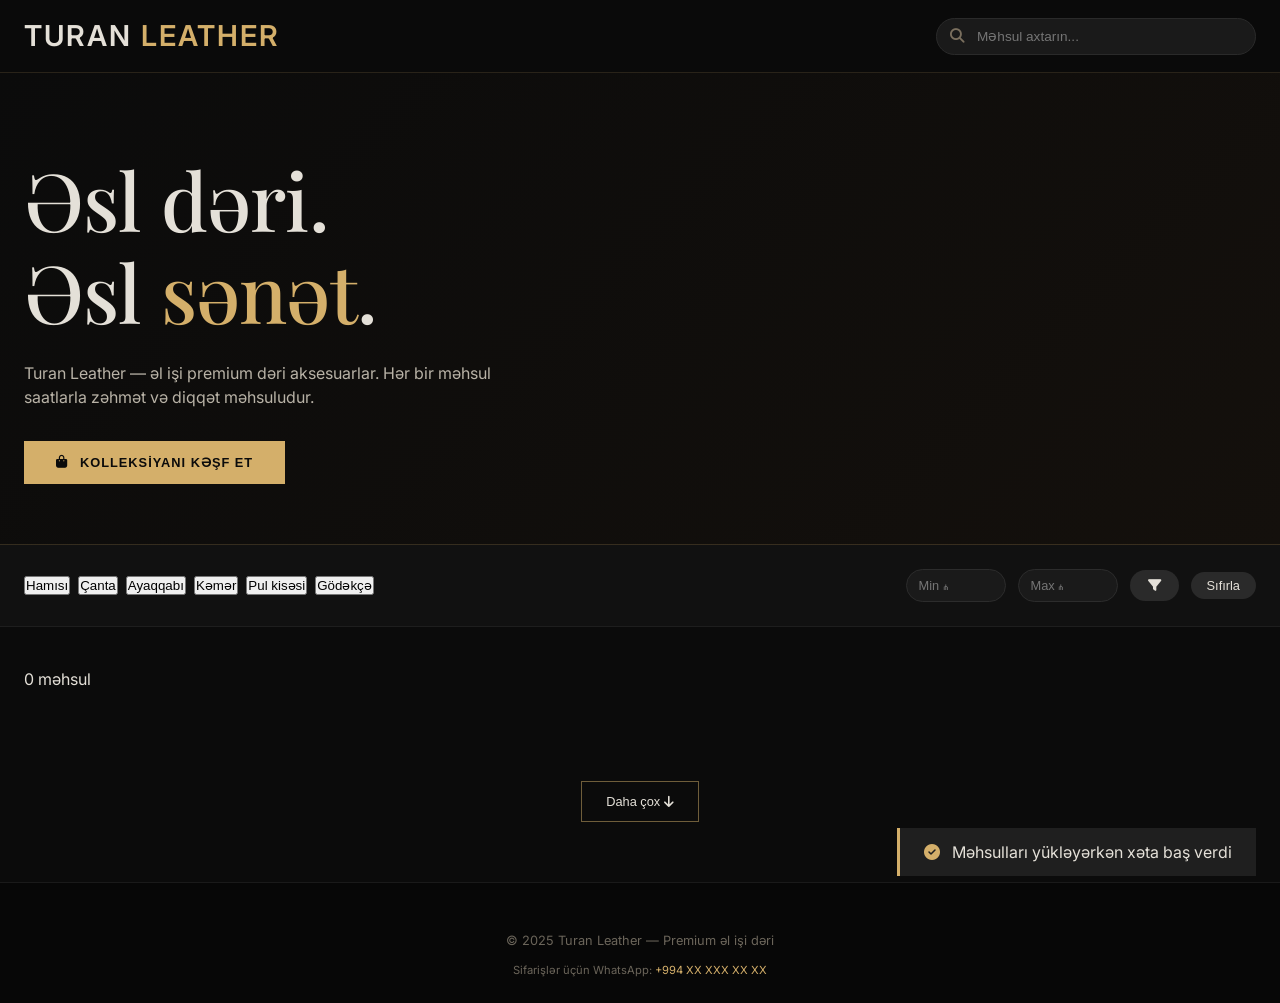
==== commit 0763b264: "deep" ====
--- a/index.html
+++ b/index.html
@@ -3,205 +3,140 @@
 <head>
     <meta charset="UTF-8">
     <meta name="viewport" content="width=device-width, initial-scale=1.0">
-    <title>Turan Leather - Premium Dəri Məhsulları</title>
+    <title>Turan Leather | Premium Dəri Məhsulları</title>
     <!-- Google Fonts -->
-    <link rel="preconnect" href="https://fonts.googleapis.com">
-    <link rel="preconnect" href="https://fonts.gstatic.com" crossorigin>
-    <link href="https://fonts.googleapis.com/css2?family=Inter:wght@300;400;500;600;700&family=Playfair+Display:wght@500;600;700&display=swap" rel="stylesheet">
+    <link href="https://fonts.googleapis.com/css2?family=Inter:opsz,wght@14..32,300;14..32,400;14..32,500;14..32,600;14..32,700&family=Playfair+Display:wght@400;500;600;700&display=swap" rel="stylesheet">
     <!-- Font Awesome -->
     <link rel="stylesheet" href="https://cdnjs.cloudflare.com/ajax/libs/font-awesome/6.5.1/css/all.min.css">
-    <!-- Swiper.js -->
+    <!-- Swiper CSS -->
     <link rel="stylesheet" href="https://cdn.jsdelivr.net/npm/swiper@11/swiper-bundle.min.css" />
-    <!-- Custom CSS -->
+    <!-- Main Styles (YENİ DİZAYN) -->
     <link rel="stylesheet" href="style.css">
 </head>
-<body class="bg-[#FAF8F5]">
+<body>
+
     <!-- Header -->
-    <header class="sticky top-0 z-50 bg-[#1A1814] text-white shadow-lg">
-        <div class="max-w-7xl mx-auto px-4 sm:px-6 lg:px-8">
-            <div class="flex items-center justify-between h-16 md:h-20">
-                <!-- Logo -->
-                <div class="flex-shrink-0">
-                    <h1 class="text-2xl md:text-3xl font-bold tracking-wider" style="font-family: 'Playfair Display', serif;">
-                        TURAN <span class="text-[#C9A96E]">LEATHER</span>
-                    </h1>
-                </div>
-
-                <!-- Desktop Search & Menu -->
-                <div class="hidden md:flex items-center space-x-6 flex-1 max-w-lg mx-8">
-                    <div class="relative w-full">
-                        <i class="fa-solid fa-magnifying-glass absolute left-3 top-1/2 -translate-y-1/2 text-gray-400"></i>
-                        <input type="text" id="searchInput" placeholder="Məhsul axtar..." 
-                               class="w-full pl-10 pr-4 py-2 bg-[#2C2822] border border-[#3D3830] rounded-lg text-white placeholder-gray-400 focus:outline-none focus:border-[#C9A96E] transition-colors">
-                    </div>
-                </div>
-
-                <!-- Mobile Menu Button -->
-                <button id="mobileMenuBtn" class="md:hidden text-white text-2xl">
-                    <i class="fa-solid fa-bars"></i>
-                </button>
-            </div>
-        </div>
-
-        <!-- Mobile Search -->
-        <div class="md:hidden px-4 pb-3">
-            <div class="relative">
-                <i class="fa-solid fa-magnifying-glass absolute left-3 top-1/2 -translate-y-1/2 text-gray-400"></i>
-                <input type="text" id="mobileSearchInput" placeholder="Məhsul axtar..." 
-                       class="w-full pl-10 pr-4 py-2 bg-[#2C2822] border border-[#3D3830] rounded-lg text-white placeholder-gray-400 focus:outline-none focus:border-[#C9A96E] transition-colors">
+    <header class="site-header">
+        <div class="container header-inner">
+            <a href="/" class="logo">TURAN <span>LEATHER</span></a>
+            <div class="search-wrapper">
+                <i class="fas fa-search"></i>
+                <input type="text" id="searchInput" placeholder="Məhsul axtarın...">
             </div>
         </div>
     </header>
 
-    <!-- Main Layout -->
-    <div class="max-w-7xl mx-auto px-4 sm:px-6 lg:px-8 py-8">
-        <div class="flex flex-col lg:flex-row gap-8">
-            <!-- Sidebar Filters -->
-            <aside id="filterSidebar" class="lg:w-72 flex-shrink-0 hidden lg:block">
-                <div class="sticky top-24 bg-white rounded-xl shadow-sm p-6 border border-[#E5D9C5]">
-                    <div class="flex items-center justify-between mb-6">
-                        <h2 class="text-lg font-semibold text-[#1A1814]">Filtrlər</h2>
-                        <button id="resetFilters" class="text-sm text-[#C9A96E] hover:text-[#A8894A] transition-colors">
-                            <i class="fa-solid fa-rotate-left mr-1"></i> Sıfırla
-                        </button>
-                    </div>
+    <!-- Hero Section -->
+    <section class="hero">
+        <div class="container">
+            <div class="hero-content">
+                <h1 class="hero-title">Əsl dəri.<br>Əsl <span class="gold">sənət</span>.</h1>
+                <p class="hero-desc">Turan Leather — əl işi premium dəri aksesuarlar. Hər bir məhsul saatlarla zəhmət və diqqət məhsuludur.</p>
+                <button id="exploreBtn" class="btn-primary">
+                    <i class="fas fa-shopping-bag"></i> KOLLEKSİYANI KƏŞF ET
+                </button>
+            </div>
+        </div>
+    </section>
 
-                    <!-- Category Filter -->
-                    <div class="mb-6">
-                        <h3 class="text-sm font-medium text-[#5C5548] mb-3">Kateqoriya</h3>
-                        <div id="categoryFilters" class="space-y-2">
-                            <!-- Categories will be loaded dynamically -->
-                        </div>
-                    </div>
-
-                    <!-- Price Range Filter -->
-                    <div>
-                        <h3 class="text-sm font-medium text-[#5C5548] mb-3">Qiymət Aralığı (₼)</h3>
-                        <div class="flex items-center space-x-2">
-                            <input type="number" id="minPrice" placeholder="Min" 
-                                   class="w-full px-3 py-2 border border-[#D4C5B2] rounded-lg text-sm focus:outline-none focus:border-[#C9A96E]">
-                            <span class="text-[#5C5548]">-</span>
-                            <input type="number" id="maxPrice" placeholder="Max" 
-                                   class="w-full px-3 py-2 border border-[#D4C5B2] rounded-lg text-sm focus:outline-none focus:border-[#C9A96E]">
-                        </div>
-                        <button id="applyPriceFilter" class="w-full mt-3 px-4 py-2 bg-[#1A1814] text-white rounded-lg text-sm hover:bg-[#2C2822] transition-colors">
-                            Tətbiq et
-                        </button>
-                    </div>
-                </div>
-            </aside>
-
-            <!-- Mobile Filter Overlay -->
-            <div id="mobileFilterOverlay" class="fixed inset-0 bg-black/50 z-50 hidden lg:hidden">
-                <div class="absolute right-0 top-0 h-full w-80 bg-white p-6 overflow-y-auto">
-                    <div class="flex items-center justify-between mb-6">
-                        <h2 class="text-lg font-semibold">Filtrlər</h2>
-                        <button id="closeMobileFilter" class="text-2xl text-gray-500">&times;</button>
-                    </div>
-                    <!-- Same filter content as desktop -->
-                    <div id="mobileCategoryFilters" class="space-y-2 mb-6"></div>
-                    <div class="mb-6">
-                        <h3 class="text-sm font-medium text-[#5C5548] mb-3">Qiymət Aralığı (₼)</h3>
-                        <div class="flex items-center space-x-2 mb-3">
-                            <input type="number" id="mobileMinPrice" placeholder="Min" 
-                                   class="w-full px-3 py-2 border rounded-lg text-sm">
-                            <span>-</span>
-                            <input type="number" id="mobileMaxPrice" placeholder="Max" 
-                                   class="w-full px-3 py-2 border rounded-lg text-sm">
-                        </div>
-                        <button id="applyMobilePriceFilter" class="w-full px-4 py-2 bg-[#1A1814] text-white rounded-lg text-sm">
-                            Tətbiq et
-                        </button>
-                    </div>
-                    <button id="resetMobileFilters" class="w-full px-4 py-2 border border-[#D4C5B2] rounded-lg text-sm">
-                        Sıfırla
-                    </button>
-                </div>
+    <!-- Filters + Products Main Area -->
+    <div class="filters-panel">
+        <div class="container filters-row">
+            <div class="category-filters" id="categoryFilters">
+                <!-- Kateqoriyalar JS ilə dolacaq -->
             </div>
-
-            <!-- Products Grid -->
-            <main class="flex-1">
-                <!-- Mobile Filter Toggle -->
-                <div class="flex items-center justify-between mb-6 lg:hidden">
-                    <button id="mobileFilterToggle" class="flex items-center space-x-2 px-4 py-2 bg-white border border-[#D4C5B2] rounded-lg text-sm">
-                        <i class="fa-solid fa-filter"></i>
-                        <span>Filtrlər</span>
-                    </button>
-                    <span id="productCount" class="text-sm text-[#5C5548]"></span>
-                </div>
-
-                <div class="hidden lg:flex items-center justify-between mb-6">
-                    <span id="desktopProductCount" class="text-sm text-[#5C5548]"></span>
-                </div>
-
-                <!-- Loading Spinner -->
-                <div id="loadingSpinner" class="flex justify-center py-20">
-                    <div class="w-10 h-10 border-4 border-[#C9A96E] border-t-transparent rounded-full animate-spin"></div>
-                </div>
-
-                <!-- Products Grid -->
-                <div id="productsGrid" class="grid grid-cols-1 sm:grid-cols-2 lg:grid-cols-3 gap-6">
-                    <!-- Products will be loaded dynamically -->
-                </div>
-
-                <!-- Load More Button -->
-                <div id="loadMoreContainer" class="flex justify-center mt-8">
-                    <button id="loadMoreBtn" class="px-8 py-3 bg-[#1A1814] text-white rounded-lg hover:bg-[#2C2822] transition-all duration-300 transform hover:scale-105">
-                        <i class="fa-solid fa-plus mr-2"></i> Daha çox yüklə
-                    </button>
-                </div>
-            </main>
-        </div>
-    </div>
-
-    <!-- Product Detail Modal -->
-    <div id="productModal" class="fixed inset-0 bg-black/60 z-50 flex items-center justify-center p-4 opacity-0 pointer-events-none transition-opacity duration-300">
-        <div class="bg-white rounded-2xl max-w-2xl w-full max-h-[90vh] overflow-y-auto relative">
-            <button id="closeModal" class="absolute top-4 right-4 z-10 w-10 h-10 bg-white rounded-full shadow-md flex items-center justify-center hover:bg-gray-100 transition-colors">
-                <i class="fa-solid fa-xmark text-xl"></i>
-            </button>
-            
-            <!-- Swiper Image Slider -->
-            <div class="swiper productSwiper w-full h-80 md:h-96 bg-[#F5F0E8]">
-                <div class="swiper-wrapper" id="modalSwiperWrapper">
-                    <!-- Slides will be added dynamically -->
-                </div>
-                <div class="swiper-pagination"></div>
-                <div class="swiper-button-prev"></div>
-                <div class="swiper-button-next"></div>
-            </div>
-
-            <!-- Product Info -->
-            <div class="p-6">
-                <span id="modalCategory" class="text-sm text-[#C9A96E] font-medium uppercase tracking-wider"></span>
-                <h2 id="modalProductName" class="text-2xl font-bold text-[#1A1814] mt-2"></h2>
-                <p id="modalPrice" class="text-3xl font-bold text-[#C9A96E] mt-3"></p>
-                <p id="modalDescription" class="text-gray-600 mt-4 leading-relaxed"></p>
-                
-                <button id="modalOrderBtn" class="w-full mt-6 px-6 py-3 bg-green-600 text-white rounded-lg hover:bg-green-700 transition-all duration-300 transform hover:scale-105 font-medium">
-                    <i class="fa-brands fa-whatsapp mr-2"></i> WhatsApp ilə sifariş et
-                </button>
+            <div class="price-range">
+                <input type="number" id="minPrice" placeholder="Min ₼" step="1">
+                <input type="number" id="maxPrice" placeholder="Max ₼" step="1">
+                <button id="applyPriceBtn"><i class="fas fa-filter"></i></button>
+                <button id="resetFiltersBtn" class="btn-outline" style="padding: 6px 16px;">Sıfırla</button>
             </div>
         </div>
     </div>
 
+    <main class="container">
+        <!-- Product count row -->
+        <div style="display: flex; justify-content: space-between; align-items: baseline; margin-bottom: 20px;">
+            <span id="productCountText" class="product-count">0 məhsul</span>
+            <button id="mobileFilterToggle" class="btn-outline" style="display: none; padding: 6px 14px;">
+                <i class="fas fa-sliders-h"></i> Filtrlər
+            </button>
+        </div>
+
+        <!-- Loading Spinner -->
+        <div id="loadingSpinner" class="spinner" style="display: none;"></div>
+
+        <!-- Products Grid -->
+        <div id="productsGrid" class="products-grid"></div>
+
+        <!-- Load More Button -->
+        <div id="loadMoreWrapper" class="load-more-wrap">
+            <button id="loadMoreBtn" class="btn-outline">Daha çox <i class="fas fa-arrow-down"></i></button>
+        </div>
+    </main>
+
     <!-- Footer -->
-    <footer class="bg-[#1A1814] text-white mt-16">
-        <div class="max-w-7xl mx-auto px-4 sm:px-6 lg:px-8 py-12">
-            <div class="text-center">
-                <h3 class="text-2xl font-bold mb-4" style="font-family: 'Playfair Display', serif;">
-                    TURAN <span class="text-[#C9A96E]">LEATHER</span>
-                </h3>
-                <p class="text-gray-400">Premium əl işi dəri məhsulları</p>
-                <div class="mt-4 text-sm text-gray-500">
-                    © 2026 Turan Leather. Bütün hüquqlar qorunur.
+    <footer class="footer">
+        <div class="container">
+            <p style="margin-bottom: 12px;">© 2025 Turan Leather — Premium əl işi dəri</p>
+            <p style="font-size: 0.7rem;">Sifarişlər üçün WhatsApp: <span class="gold">+994 XX XXX XX XX</span></p>
+        </div>
+    </footer>
+
+    <!-- Product Detail Modal -->
+    <div id="productModal" class="modal-overlay">
+        <div class="modal-container">
+            <button class="modal-close" id="closeModalBtn"><i class="fas fa-times"></i></button>
+            <div class="modal-grid">
+                <div class="modal-slider">
+                    <div class="swiper productSwiper">
+                        <div class="swiper-wrapper" id="modalSwiperWrapper"></div>
+                        <div class="swiper-button-prev"></div>
+                        <div class="swiper-button-next"></div>
+                        <div class="swiper-pagination"></div>
+                    </div>
+                </div>
+                <div class="modal-info">
+                    <span id="modalCategory" class="product-category"></span>
+                    <h2 id="modalProductName" style="font-size: 1.8rem; margin: 16px 0 8px;"></h2>
+                    <div id="modalPrice" class="product-price" style="font-size: 2rem;"></div>
+                    <p id="modalDescription" style="color: #B0AA9F; line-height: 1.6; margin: 20px 0;"></p>
+                    <button id="modalOrderBtn" class="btn-primary" style="width: 100%; justify-content: center;">
+                        <i class="fab fa-whatsapp"></i> WhatsApp ilə sifariş et
+                    </button>
                 </div>
             </div>
         </div>
-    </footer>
+    </div>
+
+    <!-- Toast mesajları -->
+    <div id="toastMsg" class="toast-notify">
+        <i class="fas fa-check-circle" style="color: #D4AF6A; margin-right: 8px;"></i>
+        <span id="toastText"></span>
+    </div>
 
     <!-- Scripts -->
     <script src="https://cdn.jsdelivr.net/npm/swiper@11/swiper-bundle.min.js"></script>
     <script src="script.js"></script>
+    <script>
+        // Mobil filtr toggle üçün əlavə
+        const filterToggle = document.getElementById('mobileFilterToggle');
+        const filtersPanel = document.querySelector('.filters-panel');
+        if(filterToggle && filtersPanel) {
+            filterToggle.style.display = window.innerWidth < 768 ? 'inline-flex' : 'none';
+            filterToggle.addEventListener('click', () => {
+                filtersPanel.classList.toggle('active');
+                if(filtersPanel.classList.contains('active')) {
+                    filtersPanel.style.display = 'block';
+                } else {
+                    filtersPanel.style.display = '';
+                }
+            });
+            window.addEventListener('resize', () => {
+                if(window.innerWidth < 768) filterToggle.style.display = 'inline-flex';
+                else filterToggle.style.display = 'none';
+            });
+        }
+    </script>
 </body>
 </html>
--- a/style.css
+++ b/style.css
@@ -1,150 +1,462 @@
-/* === Turan Leather - Redesigned Sales Landing Styles === */
-
-:root{
-  --brand-dark: #071428;
-  --brand-mid: #0f2a4a;
-  --accent: #e0b96b;
-  --accent-2: #f3e6c7;
-  --muted: #67707a;
-  --bg: #fbf8f6;
-  --panel: #ffffff;
-  --glass: rgba(255,255,255,0.6);
-  --radius-lg: 18px;
-  --radius-md: 10px;
-  --shadow-1: 0 10px 30px rgba(9,18,28,0.08);
-  --shadow-2: 0 20px 60px rgba(9,18,28,0.12);
-}
-
-/* Reset */
-*{box-sizing:border-box;margin:0;padding:0}
-html,body{height:100%}
-body{font-family:Inter,system-ui,-apple-system,"Segoe UI",Roboto,"Helvetica Neue",Arial;line-height:1.6;background:linear-gradient(180deg,var(--bg),#fff);color:var(--brand-dark);-webkit-font-smoothing:antialiased}
-
-/* Layout utilities (kept minimal to preserve functionality) */
-.max-w-7xl{max-width:1200px;margin-left:auto;margin-right:auto}
-.mx-auto{margin-left:auto;margin-right:auto}
-.px-4{padding-left:1rem;padding-right:1rem}
-.py-8{padding-top:2rem;padding-bottom:2rem}
-.flex{display:flex}.flex-col{flex-direction:column}.items-center{align-items:center}.justify-between{justify-content:space-between}
-.grid{display:grid}.grid-cols-1{grid-template-columns:1fr}.sm\:grid-cols-2{grid-template-columns:repeat(2,1fr)}
-.lg\:grid-cols-3{grid-template-columns:repeat(3,1fr)}
-.hidden{display:none}.block{display:block}
-.w-full{width:100%}
-.rounded-lg{border-radius:12px}.rounded-xl{border-radius:18px}
-.text-center{text-align:center}
-.text-sm{font-size:0.9rem}.text-lg{font-size:1.1rem}.text-2xl{font-size:1.6rem}
-
-/* Header / Nav */
-header{background:linear-gradient(180deg,var(--brand-dark),var(--brand-mid));color:#fff;padding:18px 0;position:sticky;top:0;z-index:60;box-shadow:var(--shadow-1)}
-header .container{display:flex;align-items:center;justify-content:space-between;gap:1rem}
-header h1{font-family:'Playfair Display',serif;font-size:1.15rem;letter-spacing:0.06em}
-header h1 span{color:var(--accent)}
-header .search{max-width:520px;width:100%;margin-left:1.5rem}
-header input[type="text"]{width:100%;padding:12px 14px;border-radius:12px;border:1px solid rgba(255,255,255,0.06);background:rgba(255,255,255,0.03);color:#fff}
-header input::placeholder{color:rgba(255,255,255,0.7)}
-
-/* Hero section (sales oriented) */
-.hero{background:linear-gradient(90deg,rgba(1,18,36,0.9),rgba(3,30,56,0.88));color:#fff;padding:64px 0;border-radius:12px;margin-bottom:2rem}
-.hero .hero-inner{display:flex;align-items:center;gap:2rem}
-.hero .headline{font-family:'Playfair Display',serif;font-size:2.8rem;line-height:1.02;margin-bottom:0.6rem}
-.hero .sub{color:var(--accent-2);font-size:1.05rem;margin-bottom:1rem}
-.cta{display:inline-flex;align-items:center;gap:0.6rem;padding:12px 20px;border-radius:12px;background:linear-gradient(90deg,var(--accent),#d3a85a);color:var(--brand-dark);font-weight:700;box-shadow:0 10px 30px rgba(227,185,110,0.18);border:none}
-.cta.secondary{background:transparent;border:1px solid rgba(255,255,255,0.12);color:#fff}
-
-/* Main container adjustments */
-.content{padding:40px 0}
-.panel{background:var(--panel);border-radius:var(--radius-lg);box-shadow:var(--shadow-1);padding:20px;border:1px solid rgba(7,20,40,0.03)}
-
-/* Products grid - sales cards */
-#productsGrid{display:grid;grid-template-columns:1fr;gap:18px}
-@media(min-width:640px){#productsGrid{grid-template-columns:repeat(2,1fr)}}
-@media(min-width:1024px){#productsGrid{grid-template-columns:repeat(3,1fr)}}
-.product-card{background:linear-gradient(180deg,#fff,#fbf8f6);border-radius:14px;overflow:hidden;border:1px solid rgba(7,20,40,0.04);box-shadow:var(--shadow-1);transition:transform .28s ease,box-shadow .28s ease}
-.product-card:hover{transform:translateY(-8px);box-shadow:var(--shadow-2)}
-.product-card img{width:100%;height:240px;object-fit:cover;display:block}
-.card-body{padding:16px}
-.card-title{font-weight:700;font-size:1.05rem;margin-bottom:6px;color:var(--brand-dark)}
-.card-desc{color:var(--muted);font-size:0.95rem}
-.card-footer{display:flex;align-items:center;justify-content:space-between;margin-top:12px}
-.price{color:var(--accent);font-weight:800;font-size:1.2rem}
-
-/* Modal */
-#productModal{display:flex;align-items:center;justify-content:center}
-#productModal .bg-white{border-radius:18px;overflow:hidden;box-shadow:var(--shadow-2);border:1px solid rgba(7,20,40,0.04)}
-#closeModal{background:#fff;border-radius:999px}
+/* === TURAN LEATHER - PREMIUM SALES LANDING === */
+/* Minimalist, kəsimi sərt, premium dəri hissi */
+
+* {
+    margin: 0;
+    padding: 0;
+    box-sizing: border-box;
+}
+
+body {
+    font-family: 'Inter', -apple-system, BlinkMacSystemFont, 'Segoe UI', sans-serif;
+    background: #0B0B0B;
+    color: #E4E0D8;
+    line-height: 1.5;
+    -webkit-font-smoothing: antialiased;
+}
+
+/* Tipografiya */
+h1, h2, h3, .logo-text {
+    font-family: 'Playfair Display', serif;
+    letter-spacing: -0.01em;
+    font-weight: 500;
+}
+
+.gold {
+    color: #D4AF6A;
+}
+
+/* Layout */
+.container {
+    max-width: 1280px;
+    margin: 0 auto;
+    padding: 0 24px;
+}
+
+/* HEADER - SƏRİF */
+.site-header {
+    position: sticky;
+    top: 0;
+    z-index: 100;
+    background: rgba(11, 11, 11, 0.92);
+    backdrop-filter: blur(12px);
+    border-bottom: 1px solid rgba(212, 175, 106, 0.15);
+}
+
+.header-inner {
+    display: flex;
+    align-items: center;
+    justify-content: space-between;
+    height: 72px;
+}
+
+.logo {
+    font-size: 1.8rem;
+    font-weight: 600;
+    letter-spacing: 2px;
+    text-decoration: none;
+    color: #E4E0D8;
+}
+
+.logo span {
+    color: #D4AF6A;
+}
+
+/* Axtarış */
+.search-wrapper {
+    width: 320px;
+    position: relative;
+}
+
+.search-wrapper i {
+    position: absolute;
+    left: 14px;
+    top: 50%;
+    transform: translateY(-50%);
+    color: #7A6F5E;
+    font-size: 0.9rem;
+}
+
+.search-wrapper input {
+    width: 100%;
+    background: #1A1A1A;
+    border: 1px solid #2A2A2A;
+    border-radius: 40px;
+    padding: 10px 16px 10px 40px;
+    color: #E4E0D8;
+    font-size: 0.85rem;
+    transition: all 0.2s;
+}
+
+.search-wrapper input:focus {
+    outline: none;
+    border-color: #D4AF6A;
+    background: #0F0F0F;
+}
+
+/* Hero bölməsi */
+.hero {
+    padding: 80px 0 60px;
+    background: linear-gradient(135deg, #0B0B0B 0%, #14100C 100%);
+    border-bottom: 1px solid rgba(212, 175, 106, 0.2);
+}
+
+.hero-content {
+    max-width: 700px;
+}
+
+.hero-title {
+    font-size: 3.5rem;
+    line-height: 1.15;
+    margin-bottom: 24px;
+}
+
+@media (min-width: 768px) {
+    .hero-title {
+        font-size: 5rem;
+    }
+}
+
+.hero-desc {
+    font-size: 1rem;
+    color: #B8B2A6;
+    margin-bottom: 32px;
+    max-width: 500px;
+}
+
+.btn-primary {
+    display: inline-flex;
+    align-items: center;
+    gap: 12px;
+    background: #D4AF6A;
+    border: none;
+    padding: 14px 32px;
+    font-weight: 600;
+    color: #0B0B0B;
+    border-radius: 0;
+    cursor: pointer;
+    transition: all 0.25s;
+    text-transform: uppercase;
+    letter-spacing: 1px;
+    font-size: 0.8rem;
+}
+
+.btn-primary:hover {
+    background: #E2C288;
+    transform: translateY(-2px);
+}
+
+.btn-outline {
+    background: transparent;
+    border: 1px solid rgba(212, 175, 106, 0.5);
+    color: #E4E0D8;
+    padding: 12px 24px;
+    font-size: 0.8rem;
+    cursor: pointer;
+    transition: 0.2s;
+}
+
+.btn-outline:hover {
+    border-color: #D4AF6A;
+    color: #D4AF6A;
+}
+
+/* Filtrlər paneli */
+.filters-panel {
+    background: #111111;
+    padding: 24px 0;
+    border-bottom: 1px solid #1E1E1E;
+    margin-bottom: 40px;
+}
+
+.filters-row {
+    display: flex;
+    flex-wrap: wrap;
+    align-items: center;
+    justify-content: space-between;
+    gap: 20px;
+}
+
+.category-filters {
+    display: flex;
+    flex-wrap: wrap;
+    gap: 8px;
+}
+
+.cat-btn {
+    background: transparent;
+    border: 1px solid #2C2C2C;
+    padding: 8px 20px;
+    border-radius: 40px;
+    color: #B8B2A6;
+    font-size: 0.8rem;
+    cursor: pointer;
+    transition: 0.2s;
+}
+
+.cat-btn.active {
+    background: #D4AF6A;
+    border-color: #D4AF6A;
+    color: #0B0B0B;
+    font-weight: 500;
+}
+
+.price-range {
+    display: flex;
+    align-items: center;
+    gap: 12px;
+}
+
+.price-range input {
+    width: 100px;
+    background: #1A1A1A;
+    border: 1px solid #2C2C2C;
+    padding: 8px 12px;
+    border-radius: 40px;
+    color: #E4E0D8;
+    font-size: 0.8rem;
+}
+
+.price-range button {
+    background: #2A2A2A;
+    border: none;
+    padding: 8px 18px;
+    border-radius: 40px;
+    color: #E4E0D8;
+    cursor: pointer;
+}
+
+/* Məhsul grid */
+.products-grid {
+    display: grid;
+    grid-template-columns: 1fr;
+    gap: 30px;
+    margin: 40px 0;
+}
+
+@media (min-width: 640px) {
+    .products-grid {
+        grid-template-columns: repeat(2, 1fr);
+    }
+}
+
+@media (min-width: 1024px) {
+    .products-grid {
+        grid-template-columns: repeat(3, 1fr);
+    }
+}
+
+.product-card {
+    background: #111111;
+    border: 1px solid #202020;
+    transition: transform 0.3s ease, box-shadow 0.3s;
+    cursor: pointer;
+}
+
+.product-card:hover {
+    transform: translateY(-6px);
+    box-shadow: 0 20px 30px -12px rgba(0, 0, 0, 0.5);
+    border-color: rgba(212, 175, 106, 0.3);
+}
+
+.product-image {
+    width: 100%;
+    height: 300px;
+    object-fit: cover;
+    display: block;
+    background: #050505;
+}
+
+.product-info {
+    padding: 20px;
+}
+
+.product-category {
+    font-size: 0.7rem;
+    text-transform: uppercase;
+    letter-spacing: 2px;
+    color: #D4AF6A;
+    margin-bottom: 8px;
+}
+
+.product-name {
+    font-size: 1.25rem;
+    font-weight: 500;
+    margin-bottom: 8px;
+}
+
+.product-price {
+    font-size: 1.3rem;
+    font-weight: 600;
+    color: #D4AF6A;
+    margin: 12px 0;
+}
+
+.card-actions {
+    display: flex;
+    gap: 12px;
+    margin-top: 16px;
+}
+
+.btn-detail {
+    flex: 1;
+    background: transparent;
+    border: 1px solid #2C2C2C;
+    padding: 8px;
+    color: #E4E0D8;
+    cursor: pointer;
+    transition: 0.2s;
+}
+
+.btn-order {
+    flex: 1;
+    background: #D4AF6A;
+    border: none;
+    padding: 8px;
+    color: #0B0B0B;
+    font-weight: 600;
+    cursor: pointer;
+    transition: 0.2s;
+}
+
+/* Modal (məhsul detalları) */
+.modal-overlay {
+    position: fixed;
+    inset: 0;
+    background: rgba(0, 0, 0, 0.85);
+    backdrop-filter: blur(8px);
+    z-index: 1000;
+    display: flex;
+    align-items: center;
+    justify-content: center;
+    opacity: 0;
+    visibility: hidden;
+    transition: all 0.25s;
+}
+
+.modal-overlay.active {
+    opacity: 1;
+    visibility: visible;
+}
+
+.modal-container {
+    background: #121212;
+    width: 90%;
+    max-width: 1000px;
+    max-height: 85vh;
+    overflow-y: auto;
+    border: 1px solid rgba(212, 175, 106, 0.3);
+    position: relative;
+}
+
+.modal-close {
+    position: absolute;
+    top: 20px;
+    right: 20px;
+    background: #1F1F1F;
+    border: none;
+    width: 40px;
+    height: 40px;
+    border-radius: 50%;
+    color: #E4E0D8;
+    cursor: pointer;
+    z-index: 10;
+}
+
+.modal-grid {
+    display: grid;
+    grid-template-columns: 1fr 1fr;
+    gap: 0;
+}
+
+@media (max-width: 768px) {
+    .modal-grid {
+        grid-template-columns: 1fr;
+    }
+}
+
+.modal-slider {
+    background: #0A0A0A;
+    min-height: 400px;
+}
+
+.modal-info {
+    padding: 32px;
+}
+
+/* Swiper customization */
+.swiper-button-next, .swiper-button-prev {
+    color: #D4AF6A;
+}
+
+.swiper-pagination-bullet-active {
+    background: #D4AF6A;
+}
+
+/* Load more */
+.load-more-wrap {
+    text-align: center;
+    margin: 50px 0;
+}
 
 /* Footer */
-footer{background:#071428;color:rgba(255,255,255,0.9);padding:32px 0;margin-top:36px}
-footer h3{font-family:'Playfair Display',serif;color:#fff}
-
-/* Admin-specific minimal styles to preserve layout */
-.tab-btn{background:transparent;padding:10px;border-radius:10px;border:1px solid rgba(7,20,40,0.04);color:var(--muted);cursor:pointer}
-.tab-btn.active{background:var(--accent);color:var(--brand-dark);box-shadow:0 10px 30px rgba(224,185,107,0.12);transform:translateY(-2px)}
-
-/* Forms */
-input,textarea,select{padding:10px;border-radius:10px;border:1px solid rgba(7,20,40,0.06);background:#fff}
-
-/* Buttons */
-.btn{display:inline-flex;align-items:center;gap:0.5rem;padding:10px 16px;border-radius:12px;border:none;background:var(--brand-mid);color:#fff}
-.btn.ghost{background:transparent;border:1px solid rgba(7,20,40,0.06);color:var(--brand-dark)}
-
-/* Utility helpers kept for JS interactions */
-.hidden{display:none}
-.pointer-events-none{pointer-events:none}
-
-/* Small components */
-.loading-spinner{width:40px;height:40px;border-radius:50%;border:4px solid var(--accent);border-top-color:transparent;animation:spin 1s linear infinite}
-@keyframes spin{from{transform:rotate(0deg)}to{transform:rotate(360deg)}}
-
-/* Responsive tweaks */
-@media(max-width:640px){
-  .hero .headline{font-size:1.6rem}
-  header .search{display:none}
-}
-
-/* Accessibility focus */
-:focus{outline:3px solid rgba(224,185,107,0.18);outline-offset:2px}
-
-/* End of new site styles */
-}
-
-/* === No products message === */
-.no-products {
+.footer {
+    background: #070707;
+    padding: 48px 0 24px;
+    margin-top: 60px;
+    border-top: 1px solid #1A1A1A;
     text-align: center;
-    padding: 3rem 1rem;
-    color: #9CA3AF;
-}
-
-.no-products i {
-    font-size: 3rem;
-    margin-bottom: 1rem;
-    color: #D4C5B2;
-}
-
-/* === Pagination === */
-.pagination-btn {
-    padding: 0.5rem 1rem;
-    border: 1px solid #D4C5B2;
-    border-radius: 0.375rem;
-    background: white;
-    color: #5C5548;
-    cursor: pointer;
-    font-size: 0.875rem;
-    transition: all 0.2s;
-    font-family: 'Inter', sans-serif;
-}
-
-.pagination-btn:hover {
-    background: #F5F0E8;
-}
-
-.pagination-btn.active {
-    background: #1A1814;
-    color: white;
-    border-color: #1A1814;
-}
-
-.pagination-btn:disabled {
-    opacity: 0.5;
-    cursor: not-allowed;
+    color: #6B655A;
+    font-size: 0.8rem;
+}
+
+/* Toast notification */
+.toast-notify {
+    position: fixed;
+    bottom: 24px;
+    right: 24px;
+    background: #1F1F1F;
+    border-left: 3px solid #D4AF6A;
+    padding: 12px 24px;
+    color: #E4E0D8;
+    z-index: 1100;
+    transform: translateX(120%);
+    transition: transform 0.25s;
+}
+
+.toast-notify.show {
+    transform: translateX(0);
+}
+
+/* Spinner */
+.spinner {
+    width: 40px;
+    height: 40px;
+    border: 3px solid #2C2C2C;
+    border-top-color: #D4AF6A;
+    border-radius: 50%;
+    animation: spin 0.8s linear infinite;
+    margin: 40px auto;
+}
+
+@keyframes spin {
+    to { transform: rotate(360deg); }
+}
+
+.hidden {
+    display: none;
+}
+
+/* Responsive */
+@media (max-width: 768px) {
+    .filters-row {
+        flex-direction: column;
+        align-items: stretch;
+    }
+    .search-wrapper {
+        width: 100%;
+    }
+    .hero-title {
+        font-size: 2.5rem;
+    }
 }
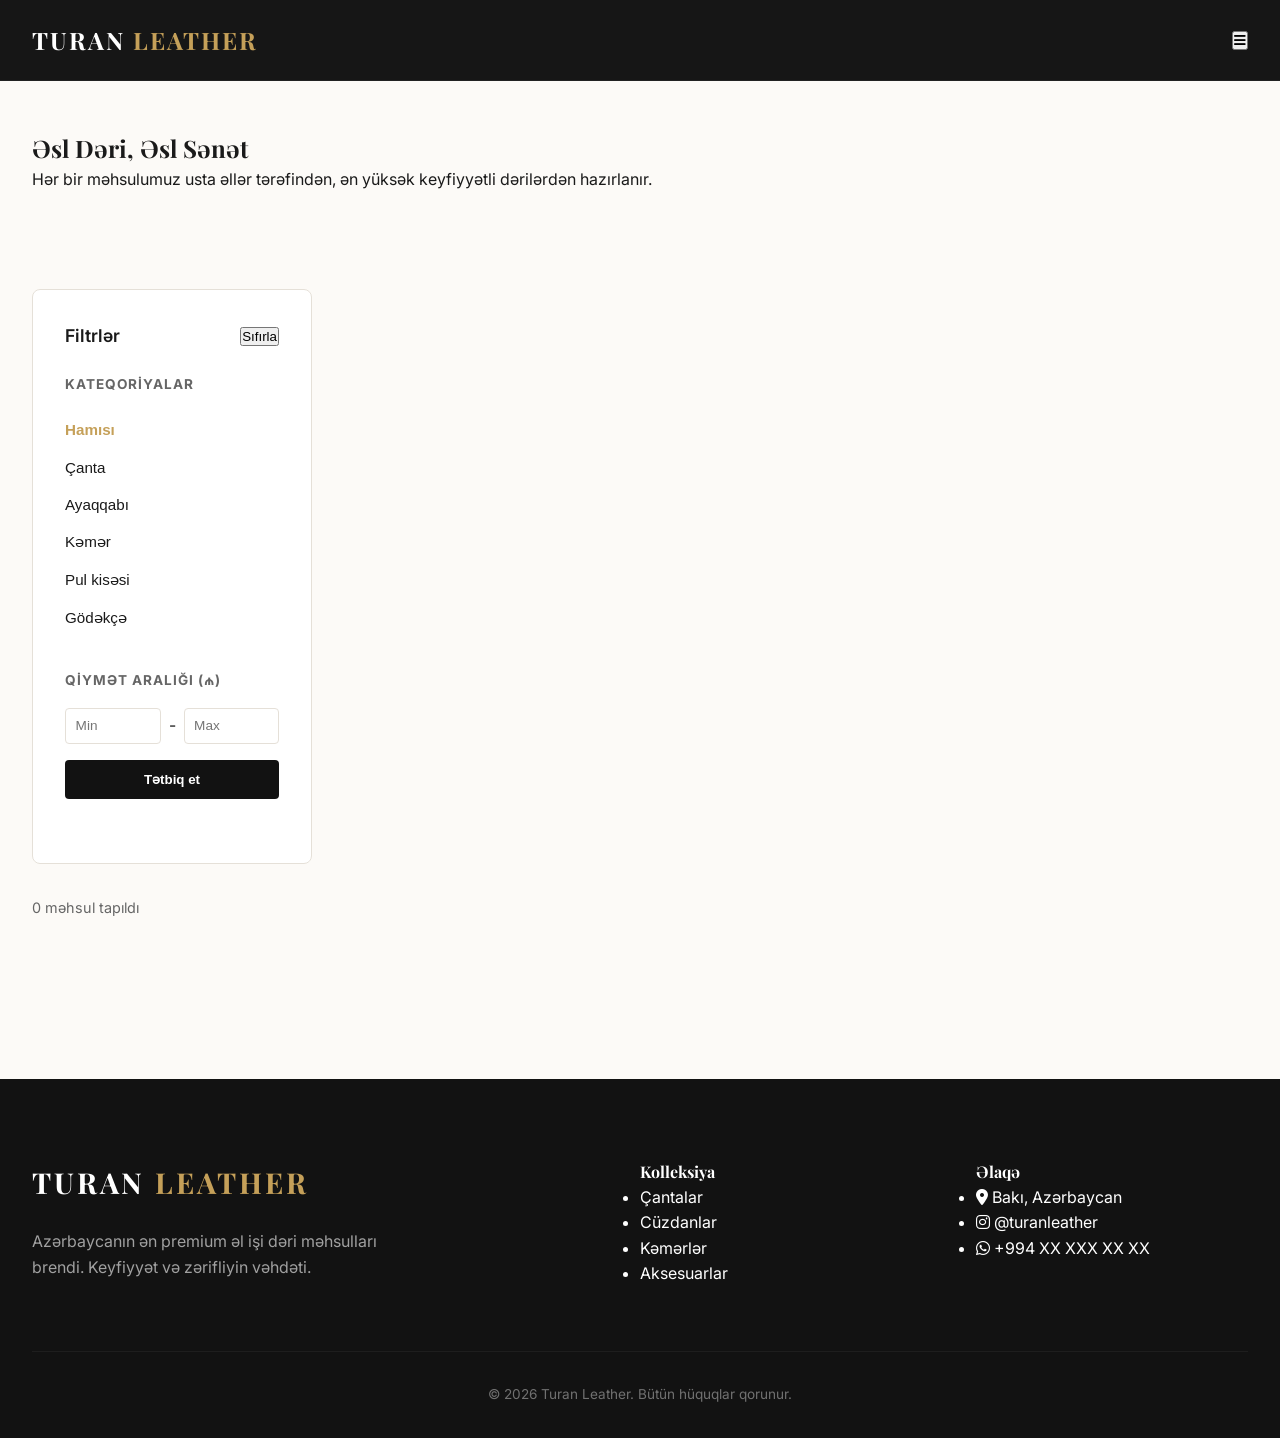
==== commit 7de41884: "manus" ====
--- a/index.html
+++ b/index.html
@@ -3,140 +3,210 @@
 <head>
     <meta charset="UTF-8">
     <meta name="viewport" content="width=device-width, initial-scale=1.0">
-    <title>Turan Leather | Premium Dəri Məhsulları</title>
-    <!-- Google Fonts -->
-    <link href="https://fonts.googleapis.com/css2?family=Inter:opsz,wght@14..32,300;14..32,400;14..32,500;14..32,600;14..32,700&family=Playfair+Display:wght@400;500;600;700&display=swap" rel="stylesheet">
-    <!-- Font Awesome -->
+    <title>Turan Leather | Premium Handmade Leather Goods</title>
+    
+    <!-- Fonts -->
+    <link rel="preconnect" href="https://fonts.googleapis.com">
+    <link rel="preconnect" href="https://fonts.gstatic.com" crossorigin>
+    <link href="https://fonts.googleapis.com/css2?family=Inter:wght@300;400;500;600;700&family=Playfair+Display:wght@400;500;600;700&display=swap" rel="stylesheet">
+    
+    <!-- Icons -->
     <link rel="stylesheet" href="https://cdnjs.cloudflare.com/ajax/libs/font-awesome/6.5.1/css/all.min.css">
-    <!-- Swiper CSS -->
+    
+    <!-- Swiper.js -->
     <link rel="stylesheet" href="https://cdn.jsdelivr.net/npm/swiper@11/swiper-bundle.min.css" />
-    <!-- Main Styles (YENİ DİZAYN) -->
+    
+    <!-- Custom CSS -->
     <link rel="stylesheet" href="style.css">
 </head>
 <body>
-
     <!-- Header -->
-    <header class="site-header">
-        <div class="container header-inner">
-            <a href="/" class="logo">TURAN <span>LEATHER</span></a>
-            <div class="search-wrapper">
-                <i class="fas fa-search"></i>
-                <input type="text" id="searchInput" placeholder="Məhsul axtarın...">
+    <header>
+        <div class="max-w-7xl header-container">
+            <div class="logo premium-font">
+                TURAN <span>LEATHER</span>
+            </div>
+
+            <div class="search-container hidden md:block">
+                <i class="fa-solid fa-magnifying-glass"></i>
+                <input type="text" id="searchInput" placeholder="Kolleksiyamızda axtarın...">
+            </div>
+
+            <div class="header-actions">
+                <button id="mobileMenuBtn" class="md:hidden text-2xl bg-transparent border-none text-white cursor-pointer">
+                    <i class="fa-solid fa-bars"></i>
+                </button>
             </div>
         </div>
     </header>
 
     <!-- Hero Section -->
-    <section class="hero">
-        <div class="container">
-            <div class="hero-content">
-                <h1 class="hero-title">Əsl dəri.<br>Əsl <span class="gold">sənət</span>.</h1>
-                <p class="hero-desc">Turan Leather — əl işi premium dəri aksesuarlar. Hər bir məhsul saatlarla zəhmət və diqqət məhsuludur.</p>
-                <button id="exploreBtn" class="btn-primary">
-                    <i class="fas fa-shopping-bag"></i> KOLLEKSİYANI KƏŞF ET
+    <section class="hero-banner py-12">
+        <div class="max-w-7xl">
+            <div class="hero-content text-center">
+                <h1 class="premium-font text-4xl md:text-6xl mb-4">Əsl Dəri, Əsl Sənət</h1>
+                <p class="text-muted max-w-2xl mx-auto">Hər bir məhsulumuz usta əllər tərəfindən, ən yüksək keyfiyyətli dərilərdən hazırlanır.</p>
+            </div>
+        </div>
+    </section>
+
+    <!-- Main Content -->
+    <main class="max-w-7xl py-12">
+        <div class="flex flex-col lg:flex-row gap-8">
+            <!-- Sidebar -->
+            <aside id="filterSidebar">
+                <div class="filter-card">
+                    <div class="filter-title">
+                        <span>Filtrlər</span>
+                        <button id="resetFilters" class="text-xs text-accent bg-transparent border-none cursor-pointer hover:underline">
+                            Sıfırla
+                        </button>
+                    </div>
+
+                    <div class="filter-section">
+                        <h3>Kateqoriyalar</h3>
+                        <div id="categoryFilters">
+                            <!-- Categories loaded via JS -->
+                        </div>
+                    </div>
+
+                    <div class="filter-section">
+                        <h3>Qiymət Aralığı (₼)</h3>
+                        <div class="price-inputs">
+                            <input type="number" id="minPrice" placeholder="Min">
+                            <span>-</span>
+                            <input type="number" id="maxPrice" placeholder="Max">
+                        </div>
+                        <button id="applyPriceFilter" class="apply-btn">Tətbiq et</button>
+                    </div>
+                </div>
+            </aside>
+
+            <!-- Products Area -->
+            <div class="products-main">
+                <!-- Mobile Controls -->
+                <button id="mobileFilterToggle">
+                    <i class="fa-solid fa-filter"></i>
+                    <span>Filtrlər və Axtarış</span>
                 </button>
-            </div>
-        </div>
-    </section>
-
-    <!-- Filters + Products Main Area -->
-    <div class="filters-panel">
-        <div class="container filters-row">
-            <div class="category-filters" id="categoryFilters">
-                <!-- Kateqoriyalar JS ilə dolacaq -->
-            </div>
-            <div class="price-range">
-                <input type="number" id="minPrice" placeholder="Min ₼" step="1">
-                <input type="number" id="maxPrice" placeholder="Max ₼" step="1">
-                <button id="applyPriceBtn"><i class="fas fa-filter"></i></button>
-                <button id="resetFiltersBtn" class="btn-outline" style="padding: 6px 16px;">Sıfırla</button>
+
+                <div class="grid-header">
+                    <span id="desktopProductCount" class="product-count"></span>
+                </div>
+
+                <!-- Loading -->
+                <div id="loadingSpinner">
+                    <div class="spinner"></div>
+                </div>
+
+                <!-- Grid -->
+                <div id="productsGrid">
+                    <!-- Products loaded via JS -->
+                </div>
+
+                <!-- Load More -->
+                <div id="loadMoreContainer">
+                    <button id="loadMoreBtn">Daha çox kəşf et</button>
+                </div>
+            </div>
+        </div>
+    </main>
+
+    <!-- Product Modal -->
+    <div id="productModal">
+        <div class="modal-content">
+            <button id="closeModal" class="modal-close">
+                <i class="fa-solid fa-xmark"></i>
+            </button>
+            
+            <div class="modal-gallery">
+                <div class="swiper productSwiper h-full">
+                    <div class="swiper-wrapper" id="modalSwiperWrapper">
+                        <!-- Slides via JS -->
+                    </div>
+                    <div class="swiper-pagination"></div>
+                    <div class="swiper-button-prev"></div>
+                    <div class="swiper-button-next"></div>
+                </div>
+            </div>
+
+            <div class="modal-info">
+                <span id="modalCategory" class="modal-category"></span>
+                <h2 id="modalProductName" class="modal-title premium-font"></h2>
+                <p id="modalPrice" class="modal-price"></p>
+                <div class="modal-description" id="modalDescription"></div>
+                
+                <button id="modalOrderBtn" class="modal-order-btn">
+                    <i class="fa-brands fa-whatsapp"></i>
+                    WhatsApp ilə Sifariş Et
+                </button>
             </div>
         </div>
     </div>
 
-    <main class="container">
-        <!-- Product count row -->
-        <div style="display: flex; justify-content: space-between; align-items: baseline; margin-bottom: 20px;">
-            <span id="productCountText" class="product-count">0 məhsul</span>
-            <button id="mobileFilterToggle" class="btn-outline" style="display: none; padding: 6px 14px;">
-                <i class="fas fa-sliders-h"></i> Filtrlər
-            </button>
-        </div>
-
-        <!-- Loading Spinner -->
-        <div id="loadingSpinner" class="spinner" style="display: none;"></div>
-
-        <!-- Products Grid -->
-        <div id="productsGrid" class="products-grid"></div>
-
-        <!-- Load More Button -->
-        <div id="loadMoreWrapper" class="load-more-wrap">
-            <button id="loadMoreBtn" class="btn-outline">Daha çox <i class="fas fa-arrow-down"></i></button>
-        </div>
-    </main>
+    <!-- Mobile Filter Overlay -->
+    <div id="mobileFilterOverlay" class="fixed inset-0 bg-black/90 z-[200] hidden flex-col p-8 overflow-y-auto">
+        <div class="flex justify-between items-center mb-8">
+            <h2 class="text-white premium-font text-2xl">Filtrlər</h2>
+            <button id="closeMobileFilter" class="text-white text-3xl bg-transparent border-none">&times;</button>
+        </div>
+        
+        <div class="mb-8">
+            <input type="text" id="mobileSearchInput" placeholder="Axtar..." class="w-full p-4 bg-white/10 border border-white/20 text-white rounded">
+        </div>
+
+        <div id="mobileCategoryFilters" class="flex flex-col gap-2 mb-8">
+            <!-- Categories via JS -->
+        </div>
+
+        <div class="mb-8">
+            <h3 class="text-white/60 text-xs uppercase tracking-widest mb-4">Qiymət Aralığı</h3>
+            <div class="flex gap-4 items-center">
+                <input type="number" id="mobileMinPrice" placeholder="Min" class="flex-1 p-4 bg-white/10 border border-white/20 text-white rounded">
+                <input type="number" id="mobileMaxPrice" placeholder="Max" class="flex-1 p-4 bg-white/10 border border-white/20 text-white rounded">
+            </div>
+        </div>
+
+        <div class="flex gap-4 mt-auto">
+            <button id="resetMobileFilters" class="flex-1 p-4 border border-white/20 text-white rounded">Sıfırla</button>
+            <button id="applyMobilePriceFilter" class="flex-1 p-4 bg-accent text-white rounded font-bold">Tətbiq et</button>
+        </div>
+    </div>
 
     <!-- Footer -->
-    <footer class="footer">
-        <div class="container">
-            <p style="margin-bottom: 12px;">© 2025 Turan Leather — Premium əl işi dəri</p>
-            <p style="font-size: 0.7rem;">Sifarişlər üçün WhatsApp: <span class="gold">+994 XX XXX XX XX</span></p>
+    <footer>
+        <div class="max-w-7xl">
+            <div class="footer-grid">
+                <div>
+                    <div class="footer-logo premium-font">TURAN <span>LEATHER</span></div>
+                    <p class="footer-text">Azərbaycanın ən premium əl işi dəri məhsulları brendi. Keyfiyyət və zərifliyin vəhdəti.</p>
+                </div>
+                <div>
+                    <h4 class="premium-font mb-4">Kolleksiya</h4>
+                    <ul class="list-none p-0 text-white/60 text-sm space-y-2">
+                        <li>Çantalar</li>
+                        <li>Cüzdanlar</li>
+                        <li>Kəmərlər</li>
+                        <li>Aksesuarlar</li>
+                    </ul>
+                </div>
+                <div>
+                    <h4 class="premium-font mb-4">Əlaqə</h4>
+                    <ul class="list-none p-0 text-white/60 text-sm space-y-2">
+                        <li><i class="fa-solid fa-location-dot mr-2"></i> Bakı, Azərbaycan</li>
+                        <li><i class="fa-brands fa-instagram mr-2"></i> @turanleather</li>
+                        <li><i class="fa-brands fa-whatsapp mr-2"></i> +994 XX XXX XX XX</li>
+                    </ul>
+                </div>
+            </div>
+            <div class="footer-bottom">
+                &copy; 2026 Turan Leather. Bütün hüquqlar qorunur.
+            </div>
         </div>
     </footer>
-
-    <!-- Product Detail Modal -->
-    <div id="productModal" class="modal-overlay">
-        <div class="modal-container">
-            <button class="modal-close" id="closeModalBtn"><i class="fas fa-times"></i></button>
-            <div class="modal-grid">
-                <div class="modal-slider">
-                    <div class="swiper productSwiper">
-                        <div class="swiper-wrapper" id="modalSwiperWrapper"></div>
-                        <div class="swiper-button-prev"></div>
-                        <div class="swiper-button-next"></div>
-                        <div class="swiper-pagination"></div>
-                    </div>
-                </div>
-                <div class="modal-info">
-                    <span id="modalCategory" class="product-category"></span>
-                    <h2 id="modalProductName" style="font-size: 1.8rem; margin: 16px 0 8px;"></h2>
-                    <div id="modalPrice" class="product-price" style="font-size: 2rem;"></div>
-                    <p id="modalDescription" style="color: #B0AA9F; line-height: 1.6; margin: 20px 0;"></p>
-                    <button id="modalOrderBtn" class="btn-primary" style="width: 100%; justify-content: center;">
-                        <i class="fab fa-whatsapp"></i> WhatsApp ilə sifariş et
-                    </button>
-                </div>
-            </div>
-        </div>
-    </div>
-
-    <!-- Toast mesajları -->
-    <div id="toastMsg" class="toast-notify">
-        <i class="fas fa-check-circle" style="color: #D4AF6A; margin-right: 8px;"></i>
-        <span id="toastText"></span>
-    </div>
 
     <!-- Scripts -->
     <script src="https://cdn.jsdelivr.net/npm/swiper@11/swiper-bundle.min.js"></script>
     <script src="script.js"></script>
-    <script>
-        // Mobil filtr toggle üçün əlavə
-        const filterToggle = document.getElementById('mobileFilterToggle');
-        const filtersPanel = document.querySelector('.filters-panel');
-        if(filterToggle && filtersPanel) {
-            filterToggle.style.display = window.innerWidth < 768 ? 'inline-flex' : 'none';
-            filterToggle.addEventListener('click', () => {
-                filtersPanel.classList.toggle('active');
-                if(filtersPanel.classList.contains('active')) {
-                    filtersPanel.style.display = 'block';
-                } else {
-                    filtersPanel.style.display = '';
-                }
-            });
-            window.addEventListener('resize', () => {
-                if(window.innerWidth < 768) filterToggle.style.display = 'inline-flex';
-                else filterToggle.style.display = 'none';
-            });
-        }
-    </script>
 </body>
-</html>+</html>
--- a/style.css
+++ b/style.css
@@ -1,6 +1,30 @@
-/* === TURAN LEATHER - PREMIUM SALES LANDING === */
-/* Minimalist, kəsimi sərt, premium dəri hissi */
-
+/* 
+   Turan Leather - Premium Design System
+   A sophisticated, professional aesthetic for high-end leather goods.
+*/
+
+:root {
+    /* Color Palette */
+    --primary: #121212;
+    --primary-light: #1e1e1e;
+    --accent: #c5a059;
+    --accent-hover: #a68546;
+    --bg-main: #fcfaf7;
+    --bg-card: #ffffff;
+    --text-main: #1a1a1a;
+    --text-muted: #666666;
+    --border-color: #e5e0d8;
+    
+    /* Shadows */
+    --shadow-sm: 0 2px 4px rgba(0,0,0,0.05);
+    --shadow-md: 0 10px 20px rgba(0,0,0,0.04);
+    --shadow-lg: 0 20px 40px rgba(0,0,0,0.08);
+    
+    /* Transitions */
+    --transition: all 0.4s cubic-bezier(0.165, 0.84, 0.44, 1);
+}
+
+/* Base Styles */
 * {
     margin: 0;
     padding: 0;
@@ -8,455 +32,597 @@
 }
 
 body {
-    font-family: 'Inter', -apple-system, BlinkMacSystemFont, 'Segoe UI', sans-serif;
-    background: #0B0B0B;
-    color: #E4E0D8;
-    line-height: 1.5;
-    -webkit-font-smoothing: antialiased;
-}
-
-/* Tipografiya */
-h1, h2, h3, .logo-text {
+    font-family: 'Inter', -apple-system, BlinkMacSystemFont, sans-serif;
+    background-color: var(--bg-main);
+    color: var(--text-main);
+    line-height: 1.6;
+    overflow-x: hidden;
+}
+
+h1, h2, h3, h4, .premium-font {
     font-family: 'Playfair Display', serif;
-    letter-spacing: -0.01em;
-    font-weight: 500;
-}
-
-.gold {
-    color: #D4AF6A;
 }
 
 /* Layout */
-.container {
+.max-w-7xl {
     max-width: 1280px;
     margin: 0 auto;
-    padding: 0 24px;
-}
-
-/* HEADER - SƏRİF */
-.site-header {
+    padding: 0 2rem;
+}
+
+@media (max-width: 640px) {
+    .max-w-7xl {
+        padding: 0 1rem;
+    }
+}
+
+/* Header */
+header {
+    background: rgba(18, 18, 18, 0.98);
+    backdrop-filter: blur(10px);
+    color: white;
     position: sticky;
     top: 0;
     z-index: 100;
-    background: rgba(11, 11, 11, 0.92);
-    backdrop-filter: blur(12px);
-    border-bottom: 1px solid rgba(212, 175, 106, 0.15);
-}
-
-.header-inner {
+    border-bottom: 1px solid rgba(255,255,255,0.05);
+}
+
+.header-container {
+    height: 80px;
     display: flex;
     align-items: center;
     justify-content: space-between;
-    height: 72px;
 }
 
 .logo {
-    font-size: 1.8rem;
-    font-weight: 600;
+    font-size: 1.5rem;
+    font-weight: 700;
     letter-spacing: 2px;
-    text-decoration: none;
-    color: #E4E0D8;
+    text-transform: uppercase;
 }
 
 .logo span {
-    color: #D4AF6A;
-}
-
-/* Axtarış */
-.search-wrapper {
-    width: 320px;
+    color: var(--accent);
+}
+
+.search-container {
+    flex: 1;
+    max-width: 500px;
+    margin: 0 3rem;
     position: relative;
 }
 
-.search-wrapper i {
+.search-container input {
+    width: 100%;
+    background: rgba(255,255,255,0.05);
+    border: 1px solid rgba(255,255,255,0.1);
+    padding: 0.75rem 1rem 0.75rem 2.5rem;
+    border-radius: 4px;
+    color: white;
+    font-size: 0.9rem;
+    transition: var(--transition);
+}
+
+.search-container input:focus {
+    outline: none;
+    border-color: var(--accent);
+    background: rgba(255,255,255,0.08);
+}
+
+.search-container i {
     position: absolute;
-    left: 14px;
+    left: 1rem;
     top: 50%;
     transform: translateY(-50%);
-    color: #7A6F5E;
-    font-size: 0.9rem;
-}
-
-.search-wrapper input {
-    width: 100%;
-    background: #1A1A1A;
-    border: 1px solid #2A2A2A;
-    border-radius: 40px;
-    padding: 10px 16px 10px 40px;
-    color: #E4E0D8;
+    color: rgba(255,255,255,0.4);
+}
+
+/* Sidebar & Filters */
+aside {
+    width: 280px;
+    flex-shrink: 0;
+}
+
+.filter-card {
+    background: white;
+    padding: 2rem;
+    border-radius: 8px;
+    border: 1px solid var(--border-color);
+    position: sticky;
+    top: 100px;
+}
+
+.filter-title {
+    font-size: 1.1rem;
+    font-weight: 600;
+    margin-bottom: 1.5rem;
+    display: flex;
+    justify-content: space-between;
+    align-items: center;
+}
+
+.filter-section {
+    margin-bottom: 2rem;
+}
+
+.filter-section h3 {
+    font-family: 'Inter', sans-serif;
     font-size: 0.85rem;
-    transition: all 0.2s;
-}
-
-.search-wrapper input:focus {
-    outline: none;
-    border-color: #D4AF6A;
-    background: #0F0F0F;
-}
-
-/* Hero bölməsi */
-.hero {
-    padding: 80px 0 60px;
-    background: linear-gradient(135deg, #0B0B0B 0%, #14100C 100%);
-    border-bottom: 1px solid rgba(212, 175, 106, 0.2);
-}
-
-.hero-content {
-    max-width: 700px;
-}
-
-.hero-title {
-    font-size: 3.5rem;
-    line-height: 1.15;
-    margin-bottom: 24px;
-}
-
-@media (min-width: 768px) {
-    .hero-title {
-        font-size: 5rem;
-    }
-}
-
-.hero-desc {
-    font-size: 1rem;
-    color: #B8B2A6;
-    margin-bottom: 32px;
-    max-width: 500px;
-}
-
-.btn-primary {
-    display: inline-flex;
-    align-items: center;
-    gap: 12px;
-    background: #D4AF6A;
-    border: none;
-    padding: 14px 32px;
-    font-weight: 600;
-    color: #0B0B0B;
-    border-radius: 0;
-    cursor: pointer;
-    transition: all 0.25s;
     text-transform: uppercase;
     letter-spacing: 1px;
-    font-size: 0.8rem;
-}
-
-.btn-primary:hover {
-    background: #E2C288;
-    transform: translateY(-2px);
-}
-
-.btn-outline {
+    color: var(--text-muted);
+    margin-bottom: 1rem;
+}
+
+.category-filter-btn {
+    display: block;
+    width: 100%;
+    text-align: left;
+    padding: 0.6rem 0;
+    background: none;
+    border: none;
+    font-size: 0.95rem;
+    color: var(--text-main);
+    cursor: pointer;
+    transition: var(--transition);
+    border-bottom: 1px solid transparent;
+}
+
+.category-filter-btn:hover {
+    color: var(--accent);
+    padding-left: 5px;
+}
+
+.category-filter-btn.active {
+    color: var(--accent);
+    font-weight: 600;
+}
+
+.price-inputs {
+    display: flex;
+    gap: 0.5rem;
+    align-items: center;
+}
+
+.price-inputs input {
+    width: 100%;
+    padding: 0.6rem;
+    border: 1px solid var(--border-color);
+    border-radius: 4px;
+    font-size: 0.85rem;
+}
+
+.apply-btn {
+    width: 100%;
+    margin-top: 1rem;
+    padding: 0.75rem;
+    background: var(--primary);
+    color: white;
+    border: none;
+    border-radius: 4px;
+    cursor: pointer;
+    font-weight: 600;
+    transition: var(--transition);
+}
+
+.apply-btn:hover {
+    background: var(--accent);
+}
+
+/* Product Grid */
+.products-main {
+    flex: 1;
+}
+
+.grid-header {
+    display: flex;
+    justify-content: space-between;
+    align-items: center;
+    margin-bottom: 2rem;
+}
+
+.product-count {
+    font-size: 0.9rem;
+    color: var(--text-muted);
+}
+
+#productsGrid {
+    display: grid;
+    grid-template-columns: repeat(auto-fill, minmax(280px, 1fr));
+    gap: 2.5rem;
+}
+
+/* Product Card */
+.product-card {
+    background: var(--bg-card);
+    border-radius: 0;
+    overflow: hidden;
+    transition: var(--transition);
+    position: relative;
+}
+
+.product-card:hover {
+    transform: translateY(-10px);
+}
+
+.card-image-wrapper {
+    position: relative;
+    aspect-ratio: 1/1;
+    overflow: hidden;
+    background: #f3f3f3;
+}
+
+.card-image-wrapper img {
+    width: 100%;
+    height: 100%;
+    object-fit: cover;
+    transition: transform 0.8s cubic-bezier(0.165, 0.84, 0.44, 1);
+}
+
+.product-card:hover .card-image-wrapper img {
+    transform: scale(1.1);
+}
+
+.card-badge {
+    position: absolute;
+    top: 1rem;
+    left: 1rem;
+    background: white;
+    color: var(--primary);
+    padding: 0.4rem 0.8rem;
+    font-size: 0.7rem;
+    font-weight: 700;
+    text-transform: uppercase;
+    letter-spacing: 1px;
+    z-index: 1;
+}
+
+.card-content {
+    padding: 1.5rem 0;
+}
+
+.card-category {
+    font-size: 0.75rem;
+    text-transform: uppercase;
+    letter-spacing: 1px;
+    color: var(--accent);
+    margin-bottom: 0.5rem;
+    display: block;
+}
+
+.card-title {
+    font-size: 1.1rem;
+    font-weight: 600;
+    margin-bottom: 0.5rem;
+    color: var(--text-main);
+    white-space: nowrap;
+    overflow: hidden;
+    text-overflow: ellipsis;
+}
+
+.card-price {
+    font-size: 1.25rem;
+    font-weight: 700;
+    color: var(--primary);
+}
+
+.card-actions {
+    display: flex;
+    gap: 0.5rem;
+    margin-top: 1.25rem;
+    opacity: 0;
+    transform: translateY(10px);
+    transition: var(--transition);
+}
+
+.product-card:hover .card-actions {
+    opacity: 1;
+    transform: translateY(0);
+}
+
+.btn-premium {
+    flex: 1;
+    padding: 0.8rem;
+    border: 1px solid var(--primary);
     background: transparent;
-    border: 1px solid rgba(212, 175, 106, 0.5);
-    color: #E4E0D8;
-    padding: 12px 24px;
-    font-size: 0.8rem;
-    cursor: pointer;
-    transition: 0.2s;
-}
-
-.btn-outline:hover {
-    border-color: #D4AF6A;
-    color: #D4AF6A;
-}
-
-/* Filtrlər paneli */
-.filters-panel {
-    background: #111111;
-    padding: 24px 0;
-    border-bottom: 1px solid #1E1E1E;
-    margin-bottom: 40px;
-}
-
-.filters-row {
-    display: flex;
-    flex-wrap: wrap;
-    align-items: center;
-    justify-content: space-between;
-    gap: 20px;
-}
-
-.category-filters {
-    display: flex;
-    flex-wrap: wrap;
-    gap: 8px;
-}
-
-.cat-btn {
-    background: transparent;
-    border: 1px solid #2C2C2C;
-    padding: 8px 20px;
-    border-radius: 40px;
-    color: #B8B2A6;
-    font-size: 0.8rem;
-    cursor: pointer;
-    transition: 0.2s;
-}
-
-.cat-btn.active {
-    background: #D4AF6A;
-    border-color: #D4AF6A;
-    color: #0B0B0B;
-    font-weight: 500;
-}
-
-.price-range {
-    display: flex;
-    align-items: center;
-    gap: 12px;
-}
-
-.price-range input {
-    width: 100px;
-    background: #1A1A1A;
-    border: 1px solid #2C2C2C;
-    padding: 8px 12px;
-    border-radius: 40px;
-    color: #E4E0D8;
-    font-size: 0.8rem;
-}
-
-.price-range button {
-    background: #2A2A2A;
-    border: none;
-    padding: 8px 18px;
-    border-radius: 40px;
-    color: #E4E0D8;
-    cursor: pointer;
-}
-
-/* Məhsul grid */
-.products-grid {
-    display: grid;
-    grid-template-columns: 1fr;
-    gap: 30px;
-    margin: 40px 0;
-}
-
-@media (min-width: 640px) {
-    .products-grid {
-        grid-template-columns: repeat(2, 1fr);
-    }
-}
-
-@media (min-width: 1024px) {
-    .products-grid {
-        grid-template-columns: repeat(3, 1fr);
-    }
-}
-
-.product-card {
-    background: #111111;
-    border: 1px solid #202020;
-    transition: transform 0.3s ease, box-shadow 0.3s;
-    cursor: pointer;
-}
-
-.product-card:hover {
-    transform: translateY(-6px);
-    box-shadow: 0 20px 30px -12px rgba(0, 0, 0, 0.5);
-    border-color: rgba(212, 175, 106, 0.3);
-}
-
-.product-image {
-    width: 100%;
-    height: 300px;
-    object-fit: cover;
-    display: block;
-    background: #050505;
-}
-
-.product-info {
-    padding: 20px;
-}
-
-.product-category {
-    font-size: 0.7rem;
-    text-transform: uppercase;
-    letter-spacing: 2px;
-    color: #D4AF6A;
-    margin-bottom: 8px;
-}
-
-.product-name {
-    font-size: 1.25rem;
-    font-weight: 500;
-    margin-bottom: 8px;
-}
-
-.product-price {
-    font-size: 1.3rem;
-    font-weight: 600;
-    color: #D4AF6A;
-    margin: 12px 0;
-}
-
-.card-actions {
-    display: flex;
-    gap: 12px;
-    margin-top: 16px;
-}
-
-.btn-detail {
-    flex: 1;
-    background: transparent;
-    border: 1px solid #2C2C2C;
-    padding: 8px;
-    color: #E4E0D8;
-    cursor: pointer;
-    transition: 0.2s;
-}
-
-.btn-order {
-    flex: 1;
-    background: #D4AF6A;
-    border: none;
-    padding: 8px;
-    color: #0B0B0B;
+    color: var(--primary);
+    font-size: 0.85rem;
     font-weight: 600;
     cursor: pointer;
-    transition: 0.2s;
-}
-
-/* Modal (məhsul detalları) */
-.modal-overlay {
+    transition: var(--transition);
+    display: flex;
+    align-items: center;
+    justify-content: center;
+    gap: 0.5rem;
+}
+
+.btn-premium.primary {
+    background: var(--primary);
+    color: white;
+}
+
+.btn-premium:hover {
+    background: var(--accent);
+    border-color: var(--accent);
+    color: white;
+}
+
+/* Modal */
+#productModal {
     position: fixed;
     inset: 0;
-    background: rgba(0, 0, 0, 0.85);
-    backdrop-filter: blur(8px);
+    background: rgba(0,0,0,0.8);
+    backdrop-filter: blur(5px);
     z-index: 1000;
     display: flex;
     align-items: center;
     justify-content: center;
+    padding: 2rem;
     opacity: 0;
-    visibility: hidden;
-    transition: all 0.25s;
-}
-
-.modal-overlay.active {
+    pointer-events: none;
+    transition: opacity 0.3s ease;
+}
+
+#productModal.active {
     opacity: 1;
-    visibility: visible;
-}
-
-.modal-container {
-    background: #121212;
-    width: 90%;
+    pointer-events: auto;
+}
+
+.modal-content {
+    background: white;
+    width: 100%;
     max-width: 1000px;
-    max-height: 85vh;
-    overflow-y: auto;
-    border: 1px solid rgba(212, 175, 106, 0.3);
+    max-height: 90vh;
+    display: flex;
+    flex-direction: row;
     position: relative;
+    overflow: hidden;
+}
+
+@media (max-width: 768px) {
+    .modal-content {
+        flex-direction: column;
+        overflow-y: auto;
+    }
+}
+
+.modal-gallery {
+    flex: 1.2;
+    background: #f9f9f9;
+    min-height: 500px;
+}
+
+.modal-info {
+    flex: 1;
+    padding: 3rem;
+    display: flex;
+    flex-direction: column;
+}
+
+@media (max-width: 640px) {
+    .modal-info {
+        padding: 1.5rem;
+    }
 }
 
 .modal-close {
     position: absolute;
-    top: 20px;
-    right: 20px;
-    background: #1F1F1F;
+    top: 1.5rem;
+    right: 1.5rem;
+    background: white;
     border: none;
     width: 40px;
     height: 40px;
     border-radius: 50%;
-    color: #E4E0D8;
     cursor: pointer;
     z-index: 10;
-}
-
-.modal-grid {
+    box-shadow: var(--shadow-sm);
+    display: flex;
+    align-items: center;
+    justify-content: center;
+    font-size: 1.2rem;
+    transition: var(--transition);
+}
+
+.modal-close:hover {
+    background: var(--accent);
+    color: white;
+}
+
+.modal-category {
+    color: var(--accent);
+    text-transform: uppercase;
+    letter-spacing: 2px;
+    font-size: 0.8rem;
+    font-weight: 700;
+    margin-bottom: 1rem;
+}
+
+.modal-title {
+    font-size: 2.5rem;
+    line-height: 1.2;
+    margin-bottom: 1.5rem;
+}
+
+.modal-price {
+    font-size: 1.75rem;
+    font-weight: 700;
+    margin-bottom: 2rem;
+    color: var(--primary);
+}
+
+.modal-description {
+    color: var(--text-muted);
+    margin-bottom: 2.5rem;
+    font-size: 1rem;
+    line-height: 1.8;
+}
+
+.modal-order-btn {
+    margin-top: auto;
+    background: #25D366;
+    color: white;
+    border: none;
+    padding: 1.2rem;
+    font-size: 1rem;
+    font-weight: 700;
+    display: flex;
+    align-items: center;
+    justify-content: center;
+    gap: 0.75rem;
+    cursor: pointer;
+    transition: var(--transition);
+}
+
+.modal-order-btn:hover {
+    background: #128C7E;
+    transform: translateY(-3px);
+    box-shadow: 0 10px 20px rgba(37, 211, 102, 0.2);
+}
+
+/* Footer */
+footer {
+    background: var(--primary);
+    color: white;
+    padding: 5rem 0 2rem;
+    margin-top: 5rem;
+}
+
+.footer-grid {
     display: grid;
-    grid-template-columns: 1fr 1fr;
-    gap: 0;
+    grid-template-columns: 2fr 1fr 1fr;
+    gap: 4rem;
+    margin-bottom: 4rem;
 }
 
 @media (max-width: 768px) {
-    .modal-grid {
+    .footer-grid {
         grid-template-columns: 1fr;
+        gap: 2rem;
     }
 }
 
-.modal-slider {
-    background: #0A0A0A;
+.footer-logo {
+    font-size: 1.8rem;
+    font-weight: 700;
+    letter-spacing: 3px;
+    margin-bottom: 1.5rem;
+}
+
+.footer-logo span {
+    color: var(--accent);
+}
+
+.footer-text {
+    color: rgba(255,255,255,0.6);
+    max-width: 400px;
+}
+
+.footer-bottom {
+    border-top: 1px solid rgba(255,255,255,0.05);
+    padding-top: 2rem;
+    text-align: center;
+    color: rgba(255,255,255,0.4);
+    font-size: 0.85rem;
+}
+
+/* Utilities */
+.hidden { display: none !important; }
+.flex { display: flex; }
+.flex-col { flex-direction: column; }
+.gap-8 { gap: 2rem; }
+.py-12 { padding-top: 3rem; padding-bottom: 3rem; }
+
+/* Loading Spinner */
+#loadingSpinner {
+    display: flex;
+    justify-content: center;
+    align-items: center;
     min-height: 400px;
 }
 
-.modal-info {
-    padding: 32px;
-}
-
-/* Swiper customization */
-.swiper-button-next, .swiper-button-prev {
-    color: #D4AF6A;
-}
-
-.swiper-pagination-bullet-active {
-    background: #D4AF6A;
-}
-
-/* Load more */
-.load-more-wrap {
-    text-align: center;
-    margin: 50px 0;
-}
-
-/* Footer */
-.footer {
-    background: #070707;
-    padding: 48px 0 24px;
-    margin-top: 60px;
-    border-top: 1px solid #1A1A1A;
-    text-align: center;
-    color: #6B655A;
-    font-size: 0.8rem;
-}
-
-/* Toast notification */
-.toast-notify {
-    position: fixed;
-    bottom: 24px;
-    right: 24px;
-    background: #1F1F1F;
-    border-left: 3px solid #D4AF6A;
-    padding: 12px 24px;
-    color: #E4E0D8;
-    z-index: 1100;
-    transform: translateX(120%);
-    transition: transform 0.25s;
-}
-
-.toast-notify.show {
-    transform: translateX(0);
-}
-
-/* Spinner */
 .spinner {
-    width: 40px;
-    height: 40px;
-    border: 3px solid #2C2C2C;
-    border-top-color: #D4AF6A;
+    width: 50px;
+    height: 50px;
+    border: 2px solid rgba(197, 160, 89, 0.1);
+    border-top-color: var(--accent);
     border-radius: 50%;
-    animation: spin 0.8s linear infinite;
-    margin: 40px auto;
+    animation: spin 1s linear infinite;
 }
 
 @keyframes spin {
     to { transform: rotate(360deg); }
 }
 
-.hidden {
+/* Load More */
+#loadMoreContainer {
+    margin-top: 4rem;
+    display: flex;
+    justify-content: center;
+}
+
+#loadMoreBtn {
+    background: transparent;
+    border: 1px solid var(--primary);
+    padding: 1rem 3rem;
+    font-weight: 600;
+    letter-spacing: 1px;
+    text-transform: uppercase;
+    cursor: pointer;
+    transition: var(--transition);
+}
+
+#loadMoreBtn:hover {
+    background: var(--primary);
+    color: white;
+}
+
+/* Mobile Filter Toggle */
+#mobileFilterToggle {
     display: none;
-}
-
-/* Responsive */
-@media (max-width: 768px) {
-    .filters-row {
-        flex-direction: column;
-        align-items: stretch;
+    width: 100%;
+    padding: 1rem;
+    background: white;
+    border: 1px solid var(--border-color);
+    margin-bottom: 1.5rem;
+    font-weight: 600;
+    align-items: center;
+    justify-content: center;
+    gap: 0.5rem;
+}
+
+@media (max-width: 1024px) {
+    #filterSidebar {
+        display: none;
     }
-    .search-wrapper {
-        width: 100%;
+    #mobileFilterToggle {
+        display: flex;
     }
-    .hero-title {
-        font-size: 2.5rem;
-    }
-}+}
+
+/* Admin Styles Preservation */
+.tab-btn {
+    cursor: pointer;
+    padding: 1rem;
+    border: 1px solid var(--border-color);
+    background: white;
+    transition: var(--transition);
+}
+
+.tab-btn.active {
+    background: var(--primary);
+    color: white;
+    border-color: var(--primary);
+}
+
+.no-products {
+    text-align: center;
+    padding: 4rem;
+    color: var(--text-muted);
+}
+
+.no-products i {
+    font-size: 3rem;
+    margin-bottom: 1rem;
+    display: block;
+}
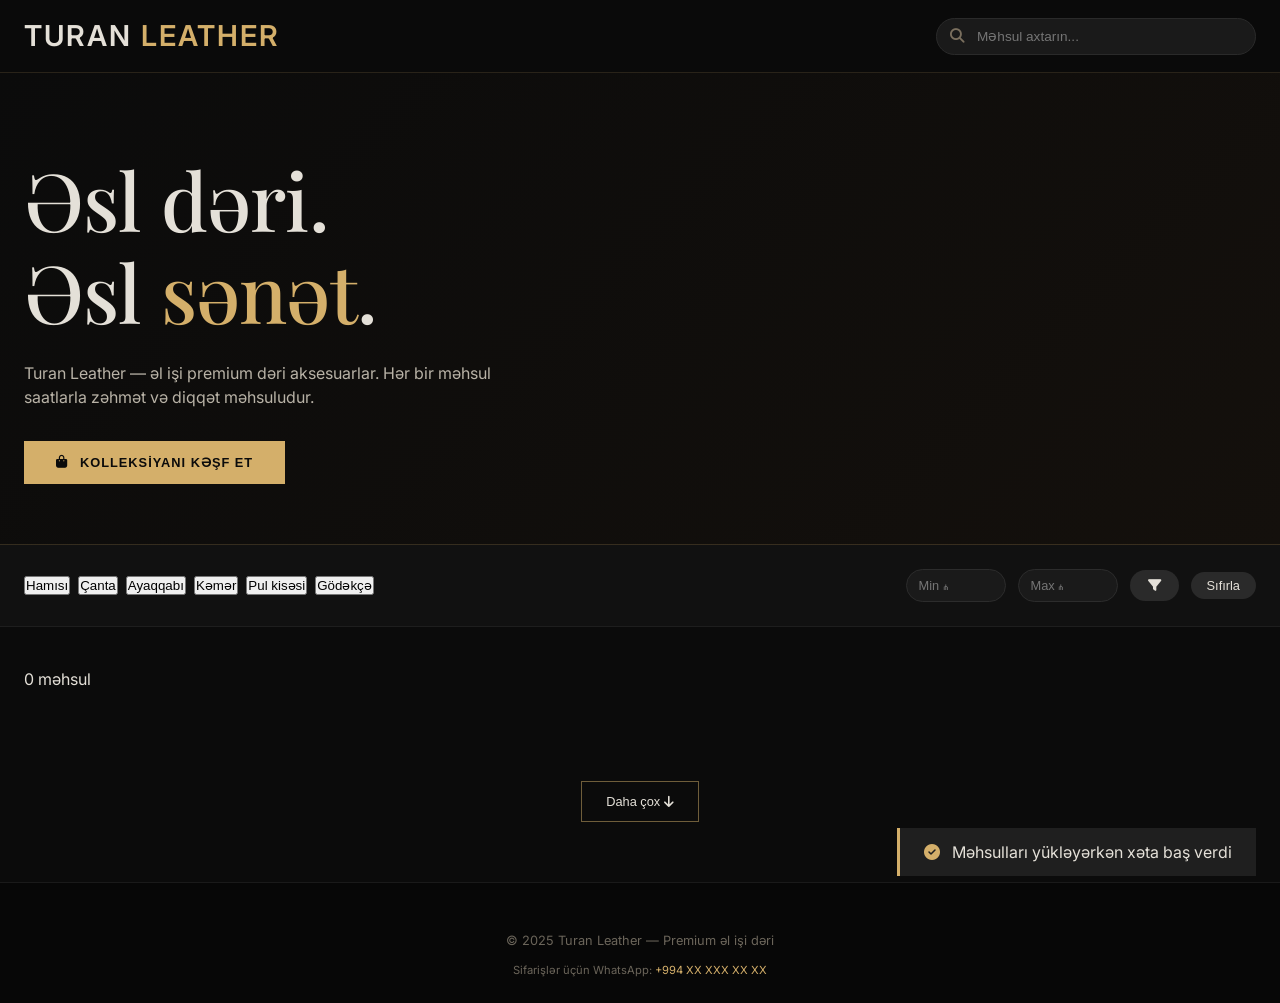
==== commit dcb7fa54: "new desing" ====
--- a/index.html
+++ b/index.html
@@ -3,210 +3,140 @@
 <head>
     <meta charset="UTF-8">
     <meta name="viewport" content="width=device-width, initial-scale=1.0">
-    <title>Turan Leather | Premium Handmade Leather Goods</title>
-    
-    <!-- Fonts -->
-    <link rel="preconnect" href="https://fonts.googleapis.com">
-    <link rel="preconnect" href="https://fonts.gstatic.com" crossorigin>
-    <link href="https://fonts.googleapis.com/css2?family=Inter:wght@300;400;500;600;700&family=Playfair+Display:wght@400;500;600;700&display=swap" rel="stylesheet">
-    
-    <!-- Icons -->
+    <title>Turan Leather | Premium Dəri Məhsulları</title>
+    <!-- Google Fonts -->
+    <link href="https://fonts.googleapis.com/css2?family=Inter:opsz,wght@14..32,300;14..32,400;14..32,500;14..32,600;14..32,700&family=Playfair+Display:wght@400;500;600;700&display=swap" rel="stylesheet">
+    <!-- Font Awesome -->
     <link rel="stylesheet" href="https://cdnjs.cloudflare.com/ajax/libs/font-awesome/6.5.1/css/all.min.css">
-    
-    <!-- Swiper.js -->
+    <!-- Swiper CSS -->
     <link rel="stylesheet" href="https://cdn.jsdelivr.net/npm/swiper@11/swiper-bundle.min.css" />
-    
-    <!-- Custom CSS -->
+    <!-- Main Styles (YENİ DİZAYN) -->
     <link rel="stylesheet" href="style.css">
 </head>
 <body>
+
     <!-- Header -->
-    <header>
-        <div class="max-w-7xl header-container">
-            <div class="logo premium-font">
-                TURAN <span>LEATHER</span>
-            </div>
-
-            <div class="search-container hidden md:block">
-                <i class="fa-solid fa-magnifying-glass"></i>
-                <input type="text" id="searchInput" placeholder="Kolleksiyamızda axtarın...">
-            </div>
-
-            <div class="header-actions">
-                <button id="mobileMenuBtn" class="md:hidden text-2xl bg-transparent border-none text-white cursor-pointer">
-                    <i class="fa-solid fa-bars"></i>
-                </button>
+    <header class="site-header">
+        <div class="container header-inner">
+            <a href="/" class="logo">TURAN <span>LEATHER</span></a>
+            <div class="search-wrapper">
+                <i class="fas fa-search"></i>
+                <input type="text" id="searchInput" placeholder="Məhsul axtarın...">
             </div>
         </div>
     </header>
 
     <!-- Hero Section -->
-    <section class="hero-banner py-12">
-        <div class="max-w-7xl">
-            <div class="hero-content text-center">
-                <h1 class="premium-font text-4xl md:text-6xl mb-4">Əsl Dəri, Əsl Sənət</h1>
-                <p class="text-muted max-w-2xl mx-auto">Hər bir məhsulumuz usta əllər tərəfindən, ən yüksək keyfiyyətli dərilərdən hazırlanır.</p>
+    <section class="hero">
+        <div class="container">
+            <div class="hero-content">
+                <h1 class="hero-title">Əsl dəri.<br>Əsl <span class="gold">sənət</span>.</h1>
+                <p class="hero-desc">Turan Leather — əl işi premium dəri aksesuarlar. Hər bir məhsul saatlarla zəhmət və diqqət məhsuludur.</p>
+                <button id="exploreBtn" class="btn-primary">
+                    <i class="fas fa-shopping-bag"></i> KOLLEKSİYANI KƏŞF ET
+                </button>
             </div>
         </div>
     </section>
 
-    <!-- Main Content -->
-    <main class="max-w-7xl py-12">
-        <div class="flex flex-col lg:flex-row gap-8">
-            <!-- Sidebar -->
-            <aside id="filterSidebar">
-                <div class="filter-card">
-                    <div class="filter-title">
-                        <span>Filtrlər</span>
-                        <button id="resetFilters" class="text-xs text-accent bg-transparent border-none cursor-pointer hover:underline">
-                            Sıfırla
-                        </button>
-                    </div>
-
-                    <div class="filter-section">
-                        <h3>Kateqoriyalar</h3>
-                        <div id="categoryFilters">
-                            <!-- Categories loaded via JS -->
-                        </div>
-                    </div>
-
-                    <div class="filter-section">
-                        <h3>Qiymət Aralığı (₼)</h3>
-                        <div class="price-inputs">
-                            <input type="number" id="minPrice" placeholder="Min">
-                            <span>-</span>
-                            <input type="number" id="maxPrice" placeholder="Max">
-                        </div>
-                        <button id="applyPriceFilter" class="apply-btn">Tətbiq et</button>
-                    </div>
-                </div>
-            </aside>
-
-            <!-- Products Area -->
-            <div class="products-main">
-                <!-- Mobile Controls -->
-                <button id="mobileFilterToggle">
-                    <i class="fa-solid fa-filter"></i>
-                    <span>Filtrlər və Axtarış</span>
-                </button>
-
-                <div class="grid-header">
-                    <span id="desktopProductCount" class="product-count"></span>
-                </div>
-
-                <!-- Loading -->
-                <div id="loadingSpinner">
-                    <div class="spinner"></div>
-                </div>
-
-                <!-- Grid -->
-                <div id="productsGrid">
-                    <!-- Products loaded via JS -->
-                </div>
-
-                <!-- Load More -->
-                <div id="loadMoreContainer">
-                    <button id="loadMoreBtn">Daha çox kəşf et</button>
-                </div>
+    <!-- Filters + Products Main Area -->
+    <div class="filters-panel">
+        <div class="container filters-row">
+            <div class="category-filters" id="categoryFilters">
+                <!-- Kateqoriyalar JS ilə dolacaq -->
             </div>
-        </div>
-    </main>
-
-    <!-- Product Modal -->
-    <div id="productModal">
-        <div class="modal-content">
-            <button id="closeModal" class="modal-close">
-                <i class="fa-solid fa-xmark"></i>
-            </button>
-            
-            <div class="modal-gallery">
-                <div class="swiper productSwiper h-full">
-                    <div class="swiper-wrapper" id="modalSwiperWrapper">
-                        <!-- Slides via JS -->
-                    </div>
-                    <div class="swiper-pagination"></div>
-                    <div class="swiper-button-prev"></div>
-                    <div class="swiper-button-next"></div>
-                </div>
-            </div>
-
-            <div class="modal-info">
-                <span id="modalCategory" class="modal-category"></span>
-                <h2 id="modalProductName" class="modal-title premium-font"></h2>
-                <p id="modalPrice" class="modal-price"></p>
-                <div class="modal-description" id="modalDescription"></div>
-                
-                <button id="modalOrderBtn" class="modal-order-btn">
-                    <i class="fa-brands fa-whatsapp"></i>
-                    WhatsApp ilə Sifariş Et
-                </button>
+            <div class="price-range">
+                <input type="number" id="minPrice" placeholder="Min ₼" step="1">
+                <input type="number" id="maxPrice" placeholder="Max ₼" step="1">
+                <button id="applyPriceBtn"><i class="fas fa-filter"></i></button>
+                <button id="resetFiltersBtn" class="btn-outline" style="padding: 6px 16px;">Sıfırla</button>
             </div>
         </div>
     </div>
 
-    <!-- Mobile Filter Overlay -->
-    <div id="mobileFilterOverlay" class="fixed inset-0 bg-black/90 z-[200] hidden flex-col p-8 overflow-y-auto">
-        <div class="flex justify-between items-center mb-8">
-            <h2 class="text-white premium-font text-2xl">Filtrlər</h2>
-            <button id="closeMobileFilter" class="text-white text-3xl bg-transparent border-none">&times;</button>
-        </div>
-        
-        <div class="mb-8">
-            <input type="text" id="mobileSearchInput" placeholder="Axtar..." class="w-full p-4 bg-white/10 border border-white/20 text-white rounded">
+    <main class="container">
+        <!-- Product count row -->
+        <div style="display: flex; justify-content: space-between; align-items: baseline; margin-bottom: 20px;">
+            <span id="productCountText" class="product-count">0 məhsul</span>
+            <button id="mobileFilterToggle" class="btn-outline" style="display: none; padding: 6px 14px;">
+                <i class="fas fa-sliders-h"></i> Filtrlər
+            </button>
         </div>
 
-        <div id="mobileCategoryFilters" class="flex flex-col gap-2 mb-8">
-            <!-- Categories via JS -->
+        <!-- Loading Spinner -->
+        <div id="loadingSpinner" class="spinner" style="display: none;"></div>
+
+        <!-- Products Grid -->
+        <div id="productsGrid" class="products-grid"></div>
+
+        <!-- Load More Button -->
+        <div id="loadMoreWrapper" class="load-more-wrap">
+            <button id="loadMoreBtn" class="btn-outline">Daha çox <i class="fas fa-arrow-down"></i></button>
         </div>
+    </main>
 
-        <div class="mb-8">
-            <h3 class="text-white/60 text-xs uppercase tracking-widest mb-4">Qiymət Aralığı</h3>
-            <div class="flex gap-4 items-center">
-                <input type="number" id="mobileMinPrice" placeholder="Min" class="flex-1 p-4 bg-white/10 border border-white/20 text-white rounded">
-                <input type="number" id="mobileMaxPrice" placeholder="Max" class="flex-1 p-4 bg-white/10 border border-white/20 text-white rounded">
+    <!-- Footer -->
+    <footer class="footer">
+        <div class="container">
+            <p style="margin-bottom: 12px;">© 2025 Turan Leather — Premium əl işi dəri</p>
+            <p style="font-size: 0.7rem;">Sifarişlər üçün WhatsApp: <span class="gold">+994 XX XXX XX XX</span></p>
+        </div>
+    </footer>
+
+    <!-- Product Detail Modal -->
+    <div id="productModal" class="modal-overlay">
+        <div class="modal-container">
+            <button class="modal-close" id="closeModalBtn"><i class="fas fa-times"></i></button>
+            <div class="modal-grid">
+                <div class="modal-slider">
+                    <div class="swiper productSwiper">
+                        <div class="swiper-wrapper" id="modalSwiperWrapper"></div>
+                        <div class="swiper-button-prev"></div>
+                        <div class="swiper-button-next"></div>
+                        <div class="swiper-pagination"></div>
+                    </div>
+                </div>
+                <div class="modal-info">
+                    <span id="modalCategory" class="product-category"></span>
+                    <h2 id="modalProductName" style="font-size: 1.8rem; margin: 16px 0 8px;"></h2>
+                    <div id="modalPrice" class="product-price" style="font-size: 2rem;"></div>
+                    <p id="modalDescription" style="color: #B0AA9F; line-height: 1.6; margin: 20px 0;"></p>
+                    <button id="modalOrderBtn" class="btn-primary" style="width: 100%; justify-content: center;">
+                        <i class="fab fa-whatsapp"></i> WhatsApp ilə sifariş et
+                    </button>
+                </div>
             </div>
-        </div>
-
-        <div class="flex gap-4 mt-auto">
-            <button id="resetMobileFilters" class="flex-1 p-4 border border-white/20 text-white rounded">Sıfırla</button>
-            <button id="applyMobilePriceFilter" class="flex-1 p-4 bg-accent text-white rounded font-bold">Tətbiq et</button>
         </div>
     </div>
 
-    <!-- Footer -->
-    <footer>
-        <div class="max-w-7xl">
-            <div class="footer-grid">
-                <div>
-                    <div class="footer-logo premium-font">TURAN <span>LEATHER</span></div>
-                    <p class="footer-text">Azərbaycanın ən premium əl işi dəri məhsulları brendi. Keyfiyyət və zərifliyin vəhdəti.</p>
-                </div>
-                <div>
-                    <h4 class="premium-font mb-4">Kolleksiya</h4>
-                    <ul class="list-none p-0 text-white/60 text-sm space-y-2">
-                        <li>Çantalar</li>
-                        <li>Cüzdanlar</li>
-                        <li>Kəmərlər</li>
-                        <li>Aksesuarlar</li>
-                    </ul>
-                </div>
-                <div>
-                    <h4 class="premium-font mb-4">Əlaqə</h4>
-                    <ul class="list-none p-0 text-white/60 text-sm space-y-2">
-                        <li><i class="fa-solid fa-location-dot mr-2"></i> Bakı, Azərbaycan</li>
-                        <li><i class="fa-brands fa-instagram mr-2"></i> @turanleather</li>
-                        <li><i class="fa-brands fa-whatsapp mr-2"></i> +994 XX XXX XX XX</li>
-                    </ul>
-                </div>
-            </div>
-            <div class="footer-bottom">
-                &copy; 2026 Turan Leather. Bütün hüquqlar qorunur.
-            </div>
-        </div>
-    </footer>
+    <!-- Toast mesajları -->
+    <div id="toastMsg" class="toast-notify">
+        <i class="fas fa-check-circle" style="color: #D4AF6A; margin-right: 8px;"></i>
+        <span id="toastText"></span>
+    </div>
 
     <!-- Scripts -->
     <script src="https://cdn.jsdelivr.net/npm/swiper@11/swiper-bundle.min.js"></script>
     <script src="script.js"></script>
+    <script>
+        // Mobil filtr toggle üçün əlavə
+        const filterToggle = document.getElementById('mobileFilterToggle');
+        const filtersPanel = document.querySelector('.filters-panel');
+        if(filterToggle && filtersPanel) {
+            filterToggle.style.display = window.innerWidth < 768 ? 'inline-flex' : 'none';
+            filterToggle.addEventListener('click', () => {
+                filtersPanel.classList.toggle('active');
+                if(filtersPanel.classList.contains('active')) {
+                    filtersPanel.style.display = 'block';
+                } else {
+                    filtersPanel.style.display = '';
+                }
+            });
+            window.addEventListener('resize', () => {
+                if(window.innerWidth < 768) filterToggle.style.display = 'inline-flex';
+                else filterToggle.style.display = 'none';
+            });
+        }
+    </script>
 </body>
-</html>
+</html>
--- a/style.css
+++ b/style.css
@@ -1,30 +1,6 @@
-/* 
-   Turan Leather - Premium Design System
-   A sophisticated, professional aesthetic for high-end leather goods.
-*/
-
-:root {
-    /* Color Palette */
-    --primary: #121212;
-    --primary-light: #1e1e1e;
-    --accent: #c5a059;
-    --accent-hover: #a68546;
-    --bg-main: #fcfaf7;
-    --bg-card: #ffffff;
-    --text-main: #1a1a1a;
-    --text-muted: #666666;
-    --border-color: #e5e0d8;
-    
-    /* Shadows */
-    --shadow-sm: 0 2px 4px rgba(0,0,0,0.05);
-    --shadow-md: 0 10px 20px rgba(0,0,0,0.04);
-    --shadow-lg: 0 20px 40px rgba(0,0,0,0.08);
-    
-    /* Transitions */
-    --transition: all 0.4s cubic-bezier(0.165, 0.84, 0.44, 1);
-}
-
-/* Base Styles */
+/* === TURAN LEATHER - PREMIUM SALES LANDING === */
+/* Minimalist, kəsimi sərt, premium dəri hissi */
+
 * {
     margin: 0;
     padding: 0;
@@ -32,597 +8,514 @@
 }
 
 body {
-    font-family: 'Inter', -apple-system, BlinkMacSystemFont, sans-serif;
-    background-color: var(--bg-main);
-    color: var(--text-main);
-    line-height: 1.6;
-    overflow-x: hidden;
-}
-
-h1, h2, h3, h4, .premium-font {
+    font-family: 'Inter', -apple-system, BlinkMacSystemFont, 'Segoe UI', sans-serif;
+    background: #0B0B0B;
+    color: #E4E0D8;
+    line-height: 1.5;
+    -webkit-font-smoothing: antialiased;
+}
+
+/* Tipografiya */
+h1, h2, h3, .logo-text {
     font-family: 'Playfair Display', serif;
+    letter-spacing: -0.01em;
+    font-weight: 500;
+}
+
+.gold {
+    color: #D4AF6A;
 }
 
 /* Layout */
-.max-w-7xl {
+.container {
     max-width: 1280px;
     margin: 0 auto;
-    padding: 0 2rem;
-}
-
-@media (max-width: 640px) {
-    .max-w-7xl {
-        padding: 0 1rem;
-    }
-}
-
-/* Header */
-header {
-    background: rgba(18, 18, 18, 0.98);
-    backdrop-filter: blur(10px);
-    color: white;
+    padding: 0 24px;
+}
+
+/* HEADER - SƏRİF */
+.site-header {
     position: sticky;
     top: 0;
     z-index: 100;
-    border-bottom: 1px solid rgba(255,255,255,0.05);
-}
-
-.header-container {
-    height: 80px;
+    background: rgba(11, 11, 11, 0.92);
+    backdrop-filter: blur(12px);
+    border-bottom: 1px solid rgba(212, 175, 106, 0.15);
+}
+
+.header-inner {
     display: flex;
     align-items: center;
     justify-content: space-between;
+    height: 72px;
 }
 
 .logo {
-    font-size: 1.5rem;
-    font-weight: 700;
+    font-size: 1.8rem;
+    font-weight: 600;
     letter-spacing: 2px;
-    text-transform: uppercase;
+    text-decoration: none;
+    color: #E4E0D8;
 }
 
 .logo span {
-    color: var(--accent);
-}
-
-.search-container {
-    flex: 1;
-    max-width: 500px;
-    margin: 0 3rem;
+    color: #D4AF6A;
+}
+
+/* Axtarış */
+.search-wrapper {
+    width: 320px;
     position: relative;
 }
 
-.search-container input {
-    width: 100%;
-    background: rgba(255,255,255,0.05);
-    border: 1px solid rgba(255,255,255,0.1);
-    padding: 0.75rem 1rem 0.75rem 2.5rem;
-    border-radius: 4px;
-    color: white;
-    font-size: 0.9rem;
-    transition: var(--transition);
-}
-
-.search-container input:focus {
-    outline: none;
-    border-color: var(--accent);
-    background: rgba(255,255,255,0.08);
-}
-
-.search-container i {
+.search-wrapper i {
     position: absolute;
-    left: 1rem;
+    left: 14px;
     top: 50%;
     transform: translateY(-50%);
-    color: rgba(255,255,255,0.4);
-}
-
-/* Sidebar & Filters */
-aside {
-    width: 280px;
-    flex-shrink: 0;
-}
-
-.filter-card {
-    background: white;
-    padding: 2rem;
-    border-radius: 8px;
-    border: 1px solid var(--border-color);
-    position: sticky;
-    top: 100px;
-}
-
-.filter-title {
-    font-size: 1.1rem;
+    color: #7A6F5E;
+    font-size: 0.9rem;
+}
+
+.search-wrapper input {
+    width: 100%;
+    background: #1A1A1A;
+    border: 1px solid #2A2A2A;
+    border-radius: 40px;
+    padding: 10px 16px 10px 40px;
+    color: #E4E0D8;
+    font-size: 0.85rem;
+    transition: all 0.2s;
+}
+
+.search-wrapper input:focus {
+    outline: none;
+    border-color: #D4AF6A;
+    background: #0F0F0F;
+}
+
+/* Hero bölməsi */
+.hero {
+    padding: 80px 0 60px;
+    background: linear-gradient(135deg, #0B0B0B 0%, #14100C 100%);
+    border-bottom: 1px solid rgba(212, 175, 106, 0.2);
+}
+
+.hero-content {
+    max-width: 700px;
+}
+
+.hero-title {
+    font-size: 3.5rem;
+    line-height: 1.15;
+    margin-bottom: 24px;
+}
+
+@media (min-width: 768px) {
+    .hero-title {
+        font-size: 5rem;
+    }
+}
+
+.hero-desc {
+    font-size: 1rem;
+    color: #B8B2A6;
+    margin-bottom: 32px;
+    max-width: 500px;
+}
+
+.btn-primary {
+    display: inline-flex;
+    align-items: center;
+    gap: 12px;
+    background: #D4AF6A;
+    border: none;
+    padding: 14px 32px;
     font-weight: 600;
-    margin-bottom: 1.5rem;
-    display: flex;
-    justify-content: space-between;
-    align-items: center;
-}
-
-.filter-section {
-    margin-bottom: 2rem;
-}
-
-.filter-section h3 {
-    font-family: 'Inter', sans-serif;
-    font-size: 0.85rem;
+    color: #0B0B0B;
+    border-radius: 0;
+    cursor: pointer;
+    transition: all 0.25s;
     text-transform: uppercase;
     letter-spacing: 1px;
-    color: var(--text-muted);
-    margin-bottom: 1rem;
-}
-
-.category-filter-btn {
+    font-size: 0.8rem;
+}
+
+.btn-primary:hover {
+    background: #E2C288;
+    transform: translateY(-2px);
+}
+
+.btn-outline {
+    background: transparent;
+    border: 1px solid rgba(212, 175, 106, 0.5);
+    color: #E4E0D8;
+    padding: 12px 24px;
+    font-size: 0.8rem;
+    cursor: pointer;
+    transition: 0.2s;
+}
+
+.btn-outline:hover {
+    border-color: #D4AF6A;
+    color: #D4AF6A;
+}
+
+/* Filtrlər paneli */
+.filters-panel {
+    background: #111111;
+    padding: 24px 0;
+    border-bottom: 1px solid #1E1E1E;
+    margin-bottom: 40px;
+}
+
+.filters-row {
+    display: flex;
+    flex-wrap: wrap;
+    align-items: center;
+    justify-content: space-between;
+    gap: 20px;
+}
+
+.category-filters {
+    display: flex;
+    flex-wrap: wrap;
+    gap: 8px;
+}
+
+.cat-btn {
+    background: transparent;
+    border: 1px solid #2C2C2C;
+    padding: 8px 20px;
+    border-radius: 40px;
+    color: #B8B2A6;
+    font-size: 0.8rem;
+    cursor: pointer;
+    transition: 0.2s;
+}
+
+.cat-btn.active {
+    background: #D4AF6A;
+    border-color: #D4AF6A;
+    color: #0B0B0B;
+    font-weight: 500;
+}
+
+.price-range {
+    display: flex;
+    align-items: center;
+    gap: 12px;
+}
+
+.price-range input {
+    width: 100px;
+    background: #1A1A1A;
+    border: 1px solid #2C2C2C;
+    padding: 8px 12px;
+    border-radius: 40px;
+    color: #E4E0D8;
+    font-size: 0.8rem;
+}
+
+.price-range button {
+    background: #2A2A2A;
+    border: none;
+    padding: 8px 18px;
+    border-radius: 40px;
+    color: #E4E0D8;
+    cursor: pointer;
+}
+
+/* Məhsul grid */
+.products-grid {
+    display: grid;
+    grid-template-columns: 1fr;
+    gap: 30px;
+    margin: 40px 0;
+}
+
+@media (min-width: 640px) {
+    .products-grid {
+        grid-template-columns: repeat(2, 1fr);
+    }
+}
+
+@media (min-width: 1024px) {
+    .products-grid {
+        grid-template-columns: repeat(3, 1fr);
+    }
+}
+
+.product-card {
+    background: #111111;
+    border: 1px solid #202020;
+    transition: transform 0.3s ease, box-shadow 0.3s;
+    cursor: pointer;
+}
+
+.product-card:hover {
+    transform: translateY(-6px);
+    box-shadow: 0 20px 30px -12px rgba(0, 0, 0, 0.5);
+    border-color: rgba(212, 175, 106, 0.3);
+}
+
+.product-image {
+    width: 100%;
+    height: 300px;
+    object-fit: cover;
     display: block;
-    width: 100%;
-    text-align: left;
-    padding: 0.6rem 0;
-    background: none;
-    border: none;
-    font-size: 0.95rem;
-    color: var(--text-main);
-    cursor: pointer;
-    transition: var(--transition);
-    border-bottom: 1px solid transparent;
-}
-
-.category-filter-btn:hover {
-    color: var(--accent);
-    padding-left: 5px;
-}
-
-.category-filter-btn.active {
-    color: var(--accent);
+    background: #050505;
+}
+
+.product-info {
+    padding: 20px;
+}
+
+.product-category {
+    font-size: 0.7rem;
+    text-transform: uppercase;
+    letter-spacing: 2px;
+    color: #D4AF6A;
+    margin-bottom: 8px;
+}
+
+.product-name {
+    font-size: 1.25rem;
+    font-weight: 500;
+    margin-bottom: 8px;
+}
+
+.product-price {
+    font-size: 1.3rem;
     font-weight: 600;
-}
-
-.price-inputs {
-    display: flex;
-    gap: 0.5rem;
-    align-items: center;
-}
-
-.price-inputs input {
-    width: 100%;
-    padding: 0.6rem;
-    border: 1px solid var(--border-color);
-    border-radius: 4px;
-    font-size: 0.85rem;
-}
-
-.apply-btn {
-    width: 100%;
-    margin-top: 1rem;
-    padding: 0.75rem;
-    background: var(--primary);
-    color: white;
-    border: none;
-    border-radius: 4px;
-    cursor: pointer;
-    font-weight: 600;
-    transition: var(--transition);
-}
-
-.apply-btn:hover {
-    background: var(--accent);
-}
-
-/* Product Grid */
-.products-main {
-    flex: 1;
-}
-
-.grid-header {
-    display: flex;
-    justify-content: space-between;
-    align-items: center;
-    margin-bottom: 2rem;
-}
-
-.product-count {
-    font-size: 0.9rem;
-    color: var(--text-muted);
-}
-
-#productsGrid {
-    display: grid;
-    grid-template-columns: repeat(auto-fill, minmax(280px, 1fr));
-    gap: 2.5rem;
-}
-
-/* Product Card */
-.product-card {
-    background: var(--bg-card);
-    border-radius: 0;
-    overflow: hidden;
-    transition: var(--transition);
-    position: relative;
-}
-
-.product-card:hover {
-    transform: translateY(-10px);
-}
-
-.card-image-wrapper {
-    position: relative;
-    aspect-ratio: 1/1;
-    overflow: hidden;
-    background: #f3f3f3;
-}
-
-.card-image-wrapper img {
-    width: 100%;
-    height: 100%;
-    object-fit: cover;
-    transition: transform 0.8s cubic-bezier(0.165, 0.84, 0.44, 1);
-}
-
-.product-card:hover .card-image-wrapper img {
-    transform: scale(1.1);
-}
-
-.card-badge {
-    position: absolute;
-    top: 1rem;
-    left: 1rem;
-    background: white;
-    color: var(--primary);
-    padding: 0.4rem 0.8rem;
-    font-size: 0.7rem;
-    font-weight: 700;
-    text-transform: uppercase;
-    letter-spacing: 1px;
-    z-index: 1;
-}
-
-.card-content {
-    padding: 1.5rem 0;
-}
-
-.card-category {
-    font-size: 0.75rem;
-    text-transform: uppercase;
-    letter-spacing: 1px;
-    color: var(--accent);
-    margin-bottom: 0.5rem;
-    display: block;
-}
-
-.card-title {
-    font-size: 1.1rem;
-    font-weight: 600;
-    margin-bottom: 0.5rem;
-    color: var(--text-main);
-    white-space: nowrap;
-    overflow: hidden;
-    text-overflow: ellipsis;
-}
-
-.card-price {
-    font-size: 1.25rem;
-    font-weight: 700;
-    color: var(--primary);
+    color: #D4AF6A;
+    margin: 12px 0;
 }
 
 .card-actions {
     display: flex;
-    gap: 0.5rem;
-    margin-top: 1.25rem;
-    opacity: 0;
-    transform: translateY(10px);
-    transition: var(--transition);
-}
-
-.product-card:hover .card-actions {
-    opacity: 1;
-    transform: translateY(0);
-}
-
-.btn-premium {
+    gap: 12px;
+    margin-top: 16px;
+}
+
+.btn-detail {
     flex: 1;
-    padding: 0.8rem;
-    border: 1px solid var(--primary);
     background: transparent;
-    color: var(--primary);
-    font-size: 0.85rem;
+    border: 1px solid #2C2C2C;
+    padding: 8px;
+    color: #E4E0D8;
+    cursor: pointer;
+    transition: 0.2s;
+}
+
+.btn-order {
+    flex: 1;
+    background: #D4AF6A;
+    border: none;
+    padding: 8px;
+    color: #0B0B0B;
     font-weight: 600;
     cursor: pointer;
-    transition: var(--transition);
-    display: flex;
-    align-items: center;
-    justify-content: center;
-    gap: 0.5rem;
-}
-
-.btn-premium.primary {
-    background: var(--primary);
-    color: white;
-}
-
-.btn-premium:hover {
-    background: var(--accent);
-    border-color: var(--accent);
-    color: white;
-}
-
-/* Modal */
-#productModal {
+    transition: 0.2s;
+}
+
+/* Modal (məhsul detalları) */
+.modal-overlay {
     position: fixed;
     inset: 0;
-    background: rgba(0,0,0,0.8);
-    backdrop-filter: blur(5px);
+    background: rgba(0, 0, 0, 0.85);
+    backdrop-filter: blur(8px);
     z-index: 1000;
     display: flex;
     align-items: center;
     justify-content: center;
-    padding: 2rem;
     opacity: 0;
-    pointer-events: none;
-    transition: opacity 0.3s ease;
-}
-
-#productModal.active {
+    visibility: hidden;
+    transition: all 0.25s;
+}
+
+.modal-overlay.active {
     opacity: 1;
-    pointer-events: auto;
-}
-
-.modal-content {
-    background: white;
-    width: 100%;
+    visibility: visible;
+}
+
+.modal-container {
+    background: #121212;
+    width: 90%;
     max-width: 1000px;
-    max-height: 90vh;
-    display: flex;
-    flex-direction: row;
+    max-height: 85vh;
+    overflow-y: auto;
+    border: 1px solid rgba(212, 175, 106, 0.3);
     position: relative;
-    overflow: hidden;
-}
-
-@media (max-width: 768px) {
-    .modal-content {
-        flex-direction: column;
-        overflow-y: auto;
-    }
-}
-
-.modal-gallery {
-    flex: 1.2;
-    background: #f9f9f9;
-    min-height: 500px;
-}
-
-.modal-info {
-    flex: 1;
-    padding: 3rem;
-    display: flex;
-    flex-direction: column;
-}
-
-@media (max-width: 640px) {
-    .modal-info {
-        padding: 1.5rem;
-    }
 }
 
 .modal-close {
     position: absolute;
-    top: 1.5rem;
-    right: 1.5rem;
-    background: white;
+    top: 20px;
+    right: 20px;
+    background: #1F1F1F;
     border: none;
     width: 40px;
     height: 40px;
     border-radius: 50%;
+    color: #E4E0D8;
     cursor: pointer;
     z-index: 10;
-    box-shadow: var(--shadow-sm);
-    display: flex;
-    align-items: center;
-    justify-content: center;
-    font-size: 1.2rem;
-    transition: var(--transition);
-}
-
-.modal-close:hover {
-    background: var(--accent);
-    color: white;
-}
-
-.modal-category {
-    color: var(--accent);
-    text-transform: uppercase;
-    letter-spacing: 2px;
+}
+
+.modal-grid {
+    display: grid;
+    grid-template-columns: 1fr 1fr;
+    gap: 0;
+}
+
+@media (max-width: 768px) {
+    .modal-grid {
+        grid-template-columns: 1fr;
+    }
+}
+
+.modal-slider {
+    background: #0A0A0A;
+    min-height: 400px;
+}
+
+.modal-info {
+    padding: 32px;
+}
+
+/* Swiper customization */
+.swiper-button-next, .swiper-button-prev {
+    color: #D4AF6A;
+}
+
+.swiper-pagination-bullet-active {
+    background: #D4AF6A;
+}
+
+/* Load more */
+.load-more-wrap {
+    text-align: center;
+    margin: 50px 0;
+}
+
+/* Footer */
+.footer {
+    background: #070707;
+    padding: 48px 0 24px;
+    margin-top: 60px;
+    border-top: 1px solid #1A1A1A;
+    text-align: center;
+    color: #6B655A;
     font-size: 0.8rem;
-    font-weight: 700;
-    margin-bottom: 1rem;
-}
-
-.modal-title {
-    font-size: 2.5rem;
-    line-height: 1.2;
-    margin-bottom: 1.5rem;
-}
-
-.modal-price {
-    font-size: 1.75rem;
-    font-weight: 700;
-    margin-bottom: 2rem;
-    color: var(--primary);
-}
-
-.modal-description {
-    color: var(--text-muted);
-    margin-bottom: 2.5rem;
-    font-size: 1rem;
-    line-height: 1.8;
-}
-
-.modal-order-btn {
-    margin-top: auto;
-    background: #25D366;
-    color: white;
-    border: none;
-    padding: 1.2rem;
-    font-size: 1rem;
-    font-weight: 700;
-    display: flex;
-    align-items: center;
-    justify-content: center;
-    gap: 0.75rem;
-    cursor: pointer;
-    transition: var(--transition);
-}
-
-.modal-order-btn:hover {
-    background: #128C7E;
-    transform: translateY(-3px);
-    box-shadow: 0 10px 20px rgba(37, 211, 102, 0.2);
-}
-
-/* Footer */
-footer {
-    background: var(--primary);
-    color: white;
-    padding: 5rem 0 2rem;
-    margin-top: 5rem;
-}
-
-.footer-grid {
-    display: grid;
-    grid-template-columns: 2fr 1fr 1fr;
-    gap: 4rem;
-    margin-bottom: 4rem;
-}
-
-@media (max-width: 768px) {
-    .footer-grid {
-        grid-template-columns: 1fr;
-        gap: 2rem;
-    }
-}
-
-.footer-logo {
-    font-size: 1.8rem;
-    font-weight: 700;
-    letter-spacing: 3px;
-    margin-bottom: 1.5rem;
-}
-
-.footer-logo span {
-    color: var(--accent);
-}
-
-.footer-text {
-    color: rgba(255,255,255,0.6);
-    max-width: 400px;
-}
-
-.footer-bottom {
-    border-top: 1px solid rgba(255,255,255,0.05);
-    padding-top: 2rem;
-    text-align: center;
-    color: rgba(255,255,255,0.4);
-    font-size: 0.85rem;
-}
-
-/* Utilities */
-.hidden { display: none !important; }
-.flex { display: flex; }
-.flex-col { flex-direction: column; }
-.gap-8 { gap: 2rem; }
-.py-12 { padding-top: 3rem; padding-bottom: 3rem; }
-
-/* Loading Spinner */
-#loadingSpinner {
-    display: flex;
-    justify-content: center;
-    align-items: center;
-    min-height: 400px;
-}
-
+}
+
+/* Toast notification */
+.toast-notify {
+    position: fixed;
+    bottom: 24px;
+    right: 24px;
+    background: #1F1F1F;
+    border-left: 3px solid #D4AF6A;
+    padding: 12px 24px;
+    color: #E4E0D8;
+    z-index: 1100;
+    transform: translateX(120%);
+    transition: transform 0.25s;
+}
+
+.toast-notify.show {
+    transform: translateX(0);
+}
+
+/* Spinner */
 .spinner {
-    width: 50px;
-    height: 50px;
-    border: 2px solid rgba(197, 160, 89, 0.1);
-    border-top-color: var(--accent);
+    width: 40px;
+    height: 40px;
+    border: 3px solid #2C2C2C;
+    border-top-color: #D4AF6A;
     border-radius: 50%;
-    animation: spin 1s linear infinite;
+    animation: spin 0.8s linear infinite;
+    margin: 40px auto;
 }
 
 @keyframes spin {
     to { transform: rotate(360deg); }
 }
 
-/* Load More */
-#loadMoreContainer {
-    margin-top: 4rem;
-    display: flex;
-    justify-content: center;
-}
-
-#loadMoreBtn {
-    background: transparent;
-    border: 1px solid var(--primary);
-    padding: 1rem 3rem;
-    font-weight: 600;
-    letter-spacing: 1px;
-    text-transform: uppercase;
-    cursor: pointer;
-    transition: var(--transition);
-}
-
-#loadMoreBtn:hover {
-    background: var(--primary);
-    color: white;
-}
-
-/* Mobile Filter Toggle */
-#mobileFilterToggle {
+.hidden {
     display: none;
-    width: 100%;
-    padding: 1rem;
-    background: white;
-    border: 1px solid var(--border-color);
-    margin-bottom: 1.5rem;
-    font-weight: 600;
-    align-items: center;
-    justify-content: center;
-    gap: 0.5rem;
-}
-
-@media (max-width: 1024px) {
-    #filterSidebar {
-        display: none;
-    }
-    #mobileFilterToggle {
-        display: flex;
-    }
-}
-
-/* Admin Styles Preservation */
-.tab-btn {
-    cursor: pointer;
-    padding: 1rem;
-    border: 1px solid var(--border-color);
-    background: white;
-    transition: var(--transition);
-}
-
-.tab-btn.active {
-    background: var(--primary);
-    color: white;
-    border-color: var(--primary);
-}
-
-.no-products {
-    text-align: center;
-    padding: 4rem;
-    color: var(--text-muted);
-}
-
-.no-products i {
-    font-size: 3rem;
-    margin-bottom: 1rem;
-    display: block;
-}
+}
+
+/* Responsive */
+@media (max-width: 768px) {
+    .filters-row {
+        flex-direction: column;
+        align-items: stretch;
+    }
+    .search-wrapper {
+        width: 100%;
+    }
+    .hero-title {
+        font-size: 2.5rem;
+    }
+}
+
+/* Enhanced mobile responsiveness and touch optimizations */
+@media (max-width: 768px) {
+    /* Header: stack and allow search full width */
+    .header-inner{flex-wrap:wrap;align-items:center;height:auto;padding:12px 0}
+    .logo{flex:0 0 auto;font-size:1.5rem}
+    .search-wrapper{order:3;width:100%;margin-top:10px}
+    .search-wrapper input{padding:12px 16px 12px 44px;border-radius:12px}
+
+    /* Hero adjustments */
+    .hero{padding:36px 0 28px}
+    .hero-content{max-width:100%}
+    .hero-title{font-size:2rem}
+    .hero-desc{font-size:0.98rem;margin-bottom:20px}
+
+    /* Filters panel stack */
+    .filters-panel{padding:16px 0;margin-bottom:20px}
+    .filters-row{gap:12px}
+    .cat-btn{padding:10px 14px;font-size:0.85rem}
+    .price-range input{width:90px}
+
+    /* Products grid tighter, cards adapted */
+    .products-grid{gap:16px;margin:28px 0}
+    .product-image{height:200px}
+    .product-info{padding:14px}
+    .product-name{font-size:1.05rem}
+    .product-price{font-size:1.05rem}
+    .card-actions{flex-direction:column;gap:10px}
+    .btn-detail,.btn-order{padding:12px;border-radius:10px;width:100%}
+
+    /* Modal: full width experience */
+    .modal-container{width:96%;max-width:720px;max-height:96vh}
+    .modal-slider{min-height:220px}
+    .modal-info{padding:18px}
+    .modal-close{top:12px;right:12px;width:44px;height:44px}
+
+    /* Touch targets & spacing */
+    .btn-primary,.btn-outline{width:100%;padding:14px;border-radius:12px}
+    .cta{padding:12px 18px}
+
+    /* Footer spacing */
+    .footer{padding:32px 0}
+}
+
+@media (max-width: 480px) {
+    .logo{font-size:1.25rem}
+    .hero-title{font-size:1.5rem}
+    .hero{padding:24px 0}
+    .product-image{height:160px}
+    .product-info{padding:12px}
+    .product-price{font-size:1rem}
+    .filters-row{padding:8px}
+    .search-wrapper i{left:12px}
+    .search-wrapper input{padding-left:40px}
+    .toast-notify{right:12px;left:12px;width:auto}
+}
+
+/* Improve focus visibility for keyboard navigation on mobile */
+button:focus,input:focus,select:focus,textarea:focus{outline:3px solid rgba(212,175,106,0.18);outline-offset:2px}
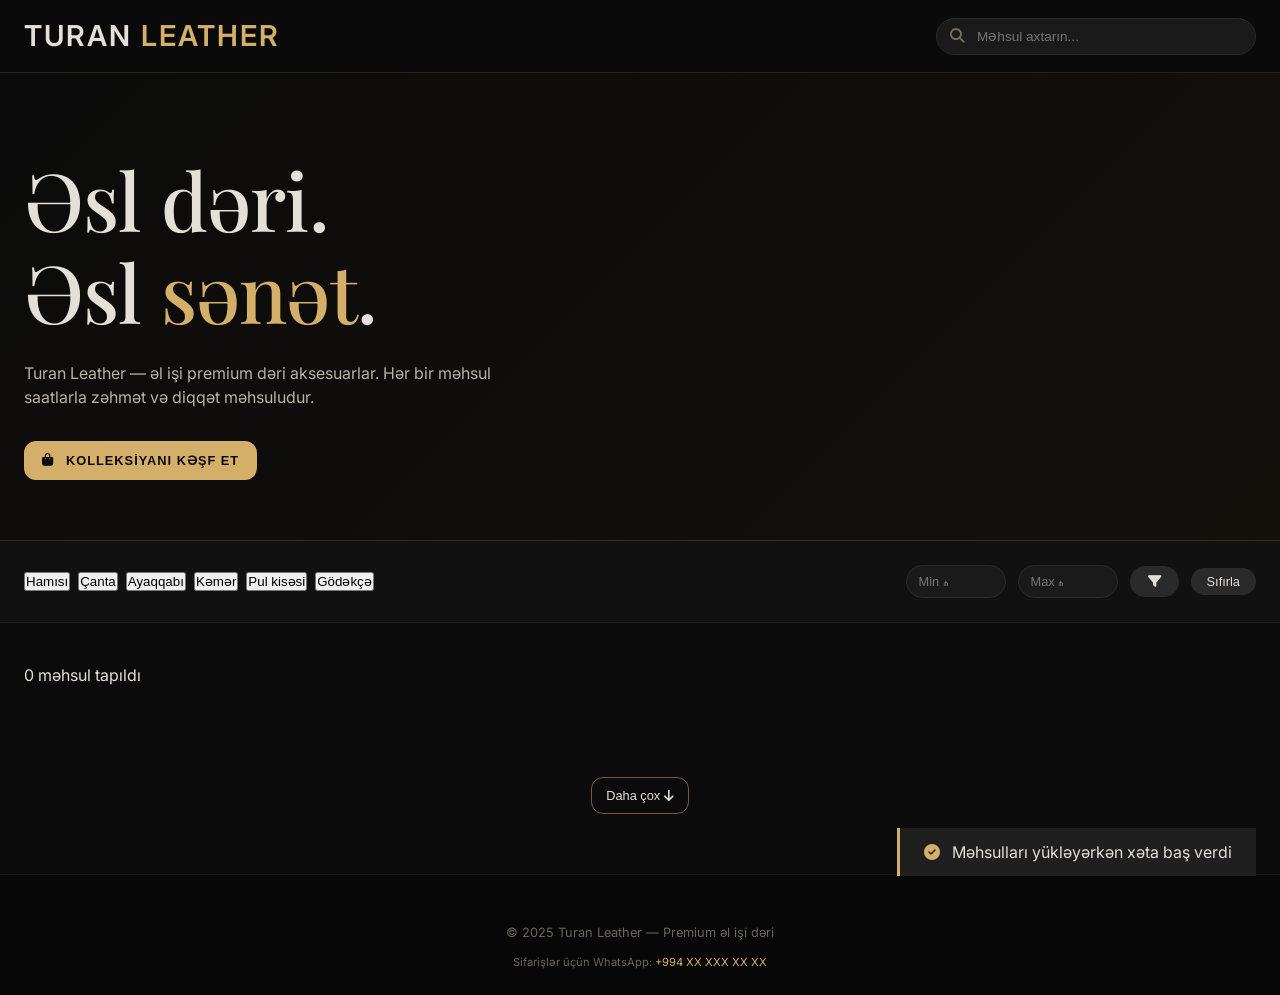
==== commit a8499422: "feat(ui): mobile search overlay, simplified filter buttons, mobile visual polish and sticky CTA" ====
--- a/index.html
+++ b/index.html
@@ -19,10 +19,14 @@
     <header class="site-header">
         <div class="container header-inner">
             <a href="/" class="logo">TURAN <span>LEATHER</span></a>
-            <div class="search-wrapper">
-                <i class="fas fa-search"></i>
+            <div class="search-wrapper" aria-hidden="false">
+                <i class="fas fa-search desktop-search-icon"></i>
                 <input type="text" id="searchInput" placeholder="Məhsul axtarın...">
             </div>
+            <!-- Mobile search toggle: visible only on small screens -->
+            <button id="mobileSearchToggle" class="mobile-search-toggle" aria-label="Axtarış">
+                <i class="fas fa-search"></i>
+            </button>
         </div>
     </header>
 
@@ -109,6 +113,14 @@
         </div>
     </div>
 
+    <!-- Mobile Search Overlay -->
+    <div id="mobileSearchOverlay" class="mobile-search-overlay hidden" aria-hidden="true">
+        <div class="mobile-search-inner">
+            <button id="mobileSearchClose" class="mobile-search-close" aria-label="Bağla"><i class="fas fa-times"></i></button>
+            <input id="mobileSearchInput" type="search" placeholder="Məhsul axtarın..." autofocus />
+        </div>
+    </div>
+
     <!-- Toast mesajları -->
     <div id="toastMsg" class="toast-notify">
         <i class="fas fa-check-circle" style="color: #D4AF6A; margin-right: 8px;"></i>
--- a/style.css
+++ b/style.css
@@ -183,22 +183,27 @@
     gap: 8px;
 }
 
+/* Simplified pill-like filter buttons (white box with text) */
 .cat-btn {
-    background: transparent;
-    border: 1px solid #2C2C2C;
-    padding: 8px 20px;
-    border-radius: 40px;
-    color: #B8B2A6;
-    font-size: 0.8rem;
-    cursor: pointer;
-    transition: 0.2s;
-}
+    background: #ffffff;
+    color: var(--brand-dark, #071428);
+    border: 1px solid rgba(7,20,40,0.06);
+    padding: 8px 14px;
+    border-radius: 12px;
+    font-size: 0.9rem;
+    cursor: pointer;
+    transition: transform 160ms ease, box-shadow 160ms ease;
+    box-shadow: 0 6px 18px rgba(6,10,16,0.06);
+}
+
+.cat-btn:hover{transform:translateY(-2px)}
 
 .cat-btn.active {
-    background: #D4AF6A;
-    border-color: #D4AF6A;
-    color: #0B0B0B;
-    font-weight: 500;
+    background: linear-gradient(90deg,var(--accent,#e0b96b),var(--accent-2,#f3e6c7));
+    color: var(--brand-dark,#071428);
+    border-color: transparent;
+    box-shadow: 0 12px 30px rgba(224,185,107,0.14);
+    font-weight:600;
 }
 
 .price-range {
@@ -247,10 +252,11 @@
 }
 
 .product-card {
-    background: #111111;
-    border: 1px solid #202020;
-    transition: transform 0.3s ease, box-shadow 0.3s;
-    cursor: pointer;
+    background: linear-gradient(180deg,#0f0f0f,#0b0b0b);
+    border: 1px solid rgba(255,255,255,0.03);
+    transition: transform 0.28s cubic-bezier(.2,.9,.3,1), box-shadow 0.28s;
+    cursor: pointer;
+    border-radius:14px;overflow:hidden
 }
 
 .product-card:hover {
@@ -264,7 +270,7 @@
     height: 300px;
     object-fit: cover;
     display: block;
-    background: #050505;
+    background: linear-gradient(180deg,#060606,#0a0a0a);
 }
 
 .product-info {
@@ -318,6 +324,10 @@
     cursor: pointer;
     transition: 0.2s;
 }
+
+/* Make primary and outline buttons friendlier on mobile */
+.btn-primary, .btn-order {border-radius:12px;padding:12px 18px}
+.btn-outline {border-radius:12px;padding:10px 14px}
 
 /* Modal (məhsul detalları) */
 .modal-overlay {
@@ -349,6 +359,18 @@
     position: relative;
 }
 
+/* Mobile search overlay styles */
+.mobile-search-overlay{position:fixed;inset:0;z-index:1200;background:rgba(2,6,10,0.6);backdrop-filter:blur(6px);display:flex;align-items:flex-start;padding:20px}
+.mobile-search-overlay.hidden{display:none}
+.mobile-search-inner{width:100%;max-width:720px;margin:0 auto;background:rgba(255,255,255,0.98);padding:12px;border-radius:12px;display:flex;align-items:center;gap:8px}
+.mobile-search-inner input{flex:1;padding:12px 14px;border-radius:8px;border:1px solid rgba(7,20,40,0.06);font-size:1rem}
+.mobile-search-close{background:transparent;border:none;font-size:1.1rem;color:var(--brand-dark);padding:8px}
+.mobile-search-toggle{display:none;background:transparent;border:none;color:#E4E0D8;padding:10px;border-radius:8px}
+
+/* Sticky CTA for mobile */
+.sticky-cta{position:fixed;left:12px;right:12px;bottom:14px;z-index:1100;display:none}
+.sticky-cta .btn-primary{width:100%;display:flex;justify-content:center}
+
 .modal-close {
     position: absolute;
     top: 20px;
@@ -467,6 +489,13 @@
     .header-inner{flex-wrap:wrap;align-items:center;height:auto;padding:12px 0}
     .logo{flex:0 0 auto;font-size:1.5rem}
     .search-wrapper{order:3;width:100%;margin-top:10px}
+    /* hide desktop inline search on small screens; use mobile overlay */
+    .search-wrapper input{display:none}
+    .desktop-search-icon{display:none}
+    .mobile-search-toggle{display:inline-flex}
+
+    /* show sticky CTA */
+    .sticky-cta{display:block}
     .search-wrapper input{padding:12px 16px 12px 44px;border-radius:12px}
 
     /* Hero adjustments */
